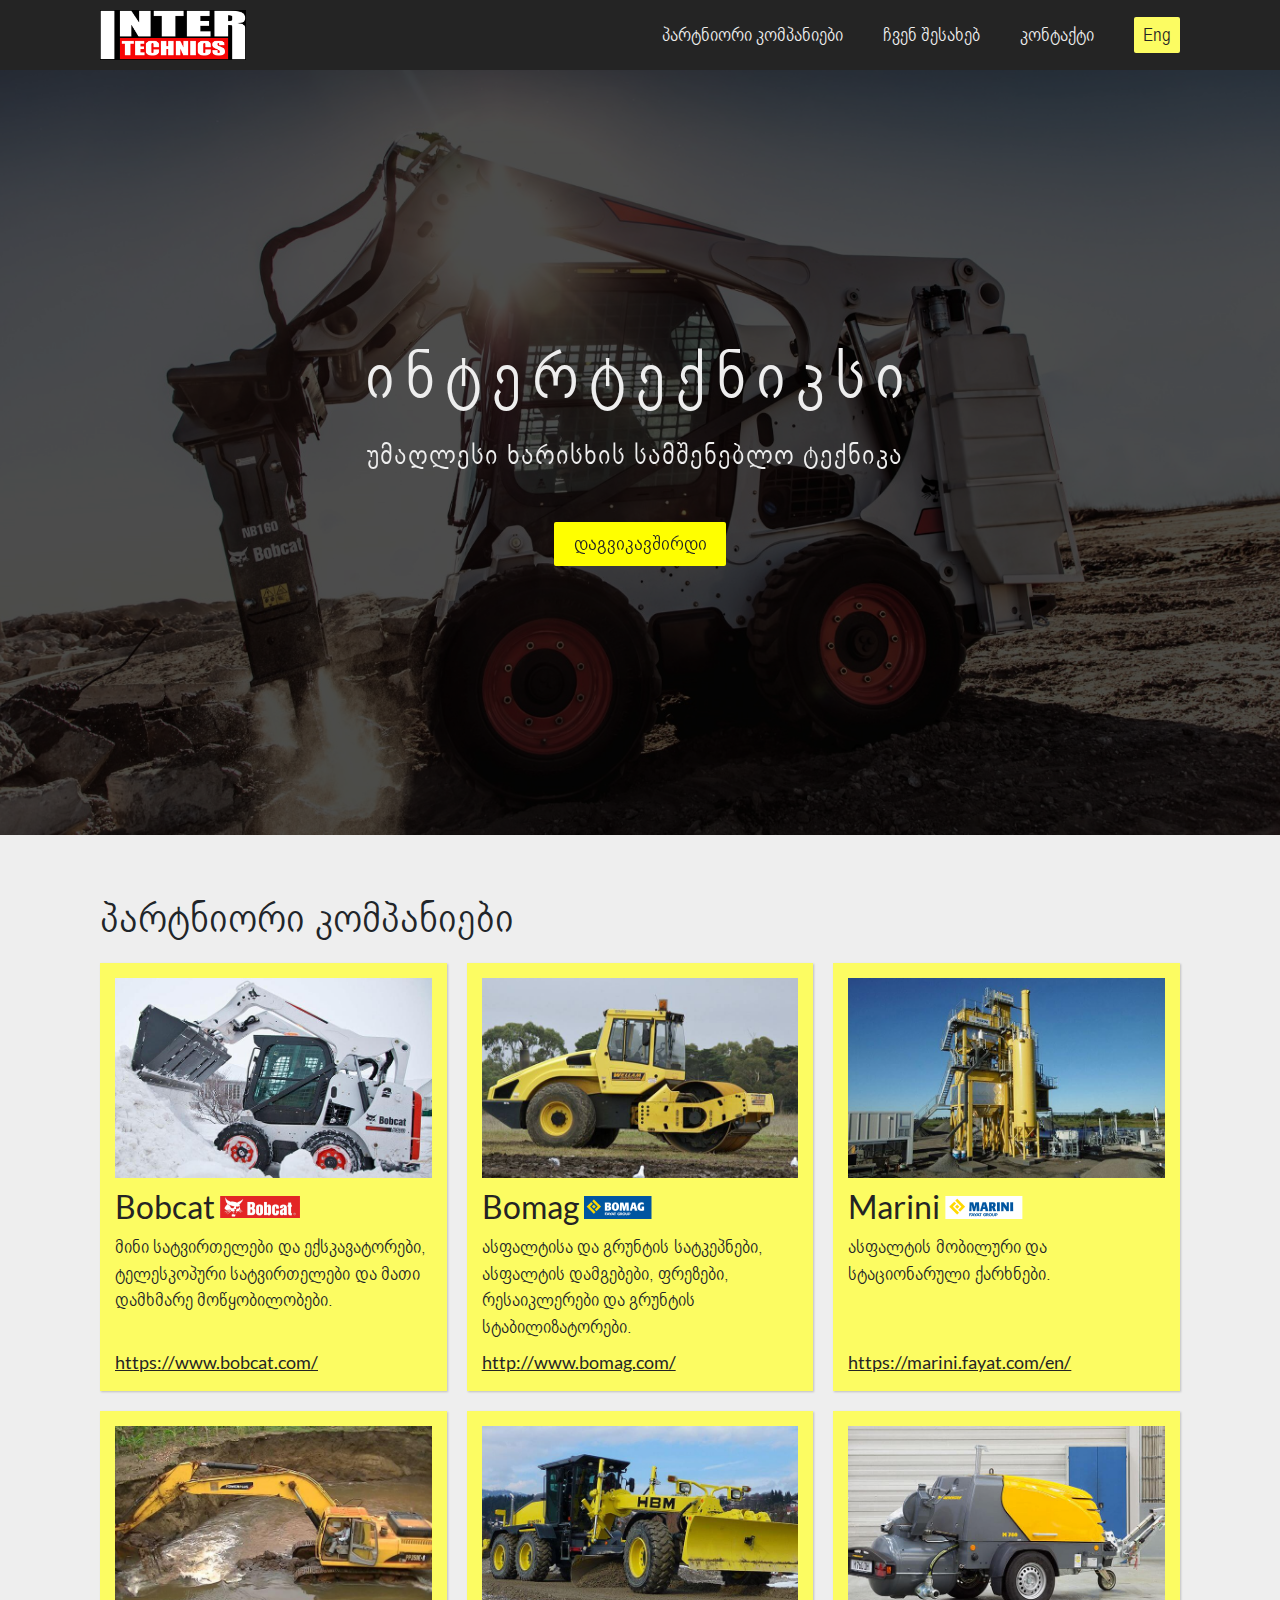
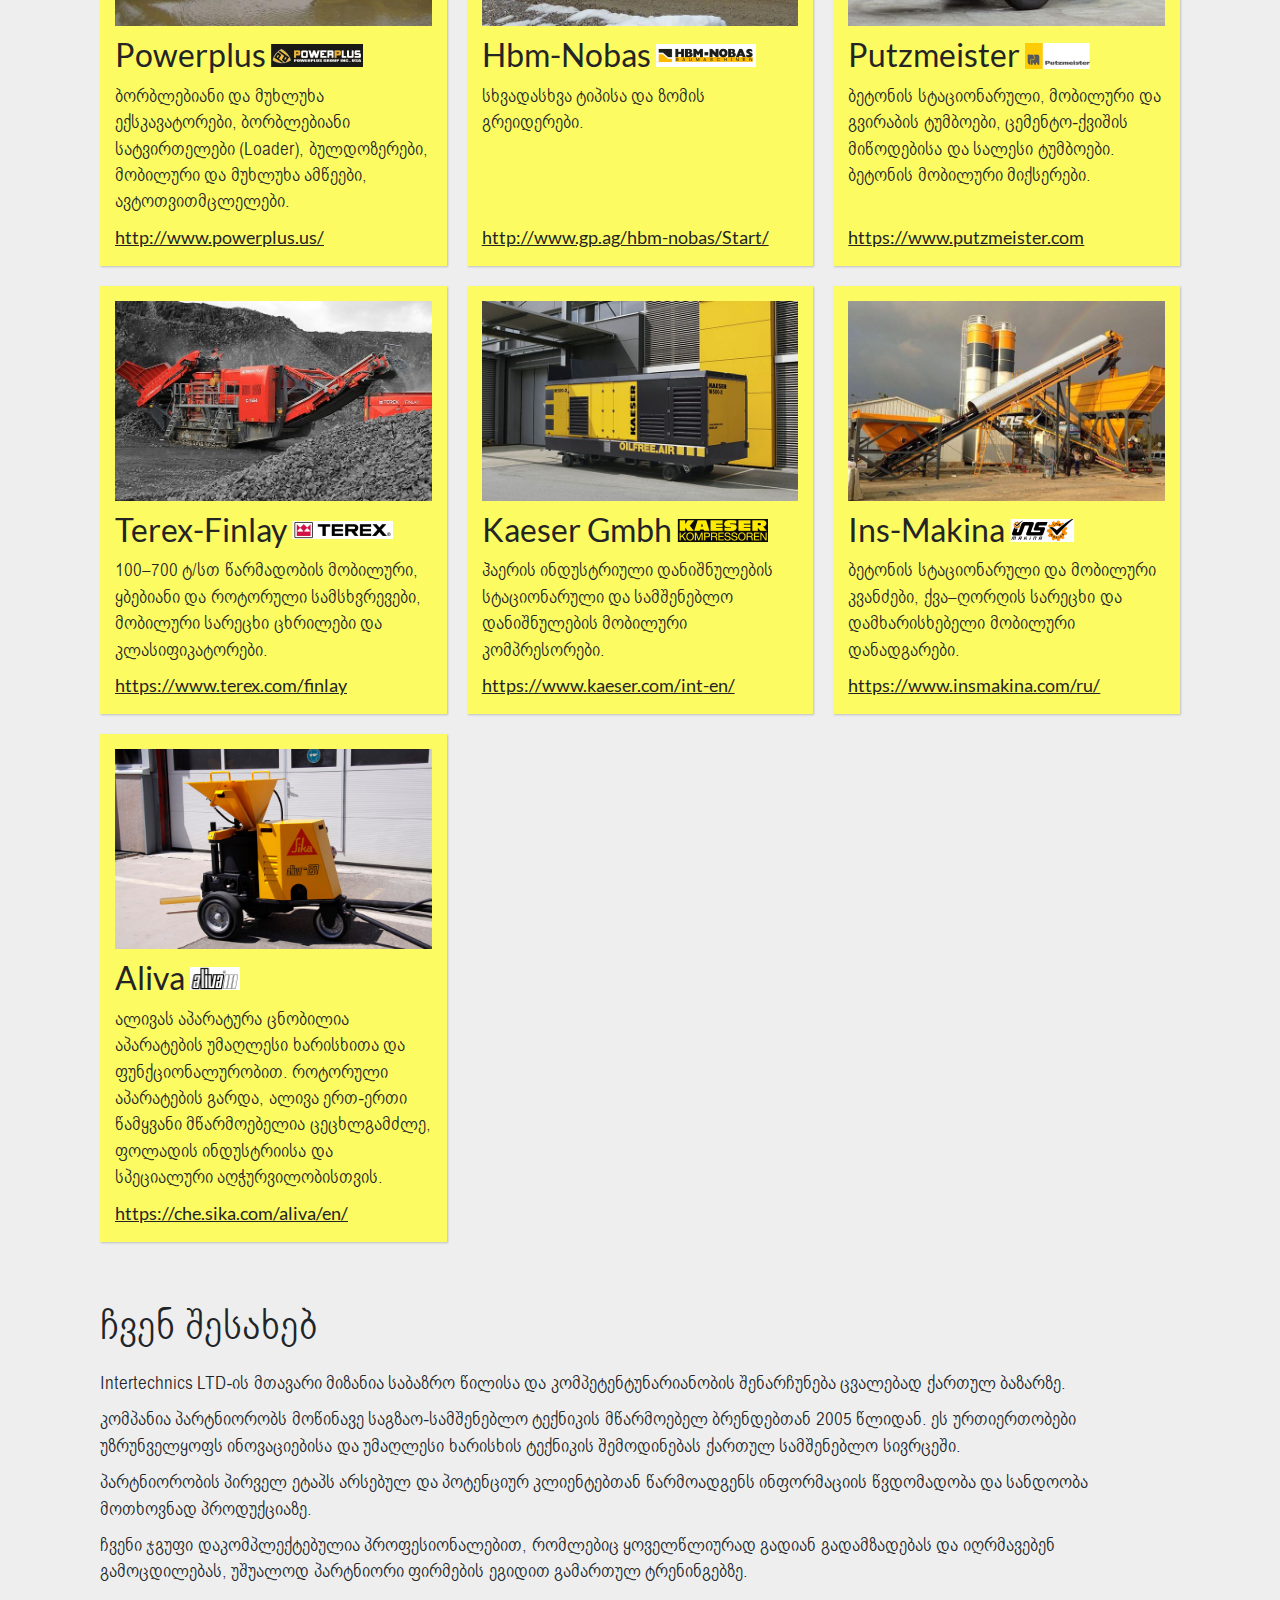
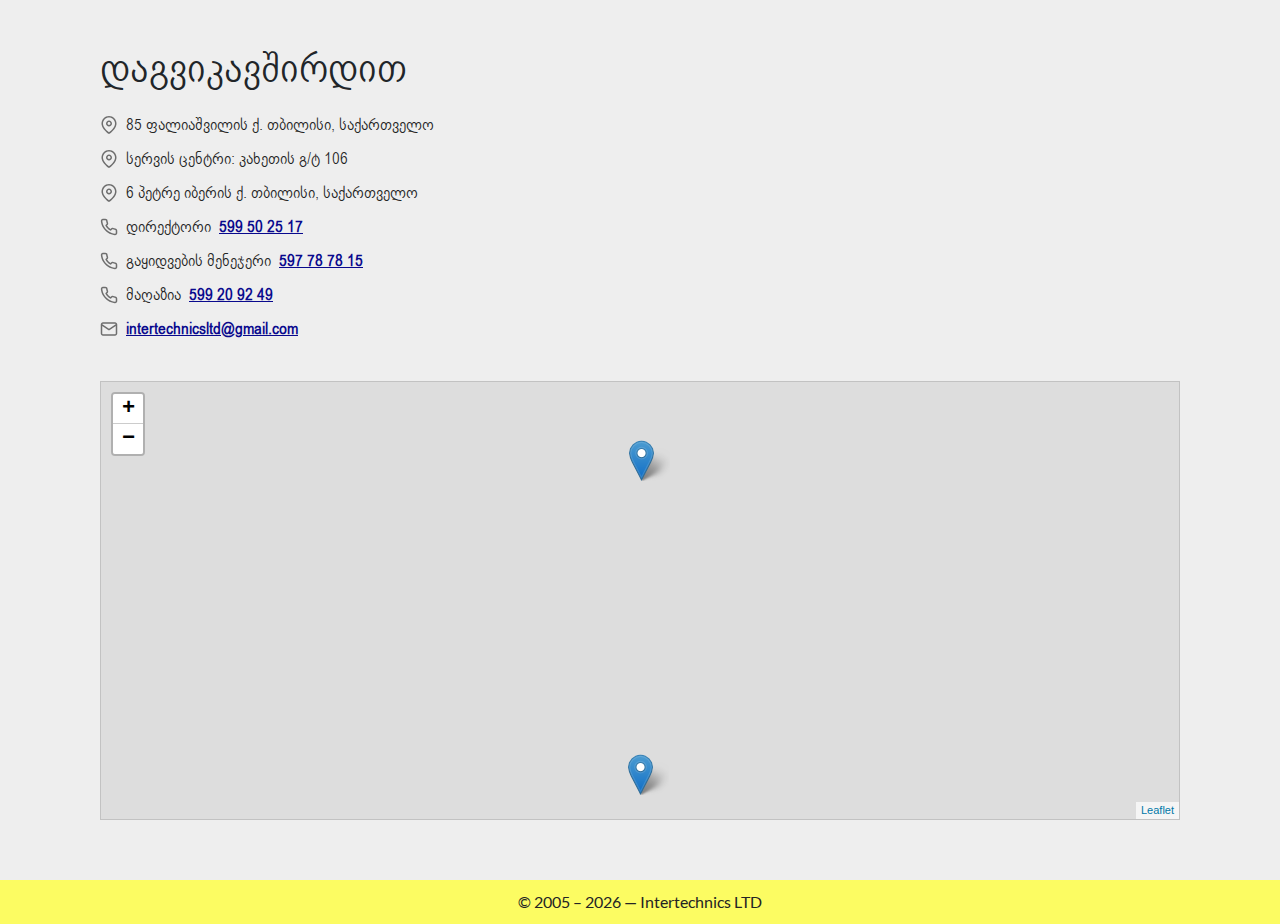
==== index.html @ ac61f16d "Added google analytics; Updated contact information." ====
<!DOCTYPE html>
<html lang="ka">

<head>
    <meta charset="UTF-8">
    <meta name="viewport" content="width=device-width, initial-scale=1.0">
    <meta http-equiv="X-UA-Compatible" content="ie=edge">
    <meta name="description" content="უმაღლესი ხარისხის სამშენებლო ტექნიკა.">
    <title>ინტერტექნიკსი</title>

    <script defer src="assets/js/jquery.min.js"></script>

    <!-- Owl carousel JS -->
    <script defer src="assets/js/owl.carousel.min.js"></script>

    <!-- Map dependencies -->
    <script>
        L_PREFER_CANVAS = false;
        L_NO_TOUCH = false;
        L_DISABLE_3D = false;
    </script>
    <script asinc defer src="assets/js/leaflet.js"></script>
    <script asinc defer src="assets/js/bootstrap.min.js"></script>
    <link rel="stylesheet" href="assets/css/leaflet.css" />
    <link href="assets/css/bootstrap.min.css" rel="stylesheet" />
    <!-- End Map dependencies -->

    <!-- Owl carousel -->
    <link rel="stylesheet" href="assets/css/owl.carousel.min.css">

    <!-- Main CSS -->
    <link rel="stylesheet" href="assets/css/main.css">

    <!-- Main JS -->
    <script defer src="assets/js/script.js"></script>

    <!-- Global site tag (gtag.js) - Google Analytics -->
    <script async src="https://www.googletagmanager.com/gtag/js?id=UA-199228183-1">
    </script>
    <script>
        window.dataLayer = window.dataLayer || [];
        function gtag(){dataLayer.push(arguments);}
        gtag('js', new Date());

        gtag('config', 'UA-199228183-1');
    </script>
</head>

<body>
    <header class="header">
        <div class="header__container">
            <div class="header__logo-wrap">
                <figure class="header__logo">
                    <a href="/">
                        <img src="images/logo.png" alt="ინტერტექნიკსი">
                    </a>
                </figure>
                <h1 class="sr-only">ინტერტექნიკსი</h1>
            </div>

            <nav class="nav">
                <ul>
                    <li>
                        <h2 class="sr-only">მთავარი მენიუ</h2>
                    </li>
                    <li><a href="#partners">პარტნიორი კომპანიები</a></li>
                    <li><a href="#about-us">ჩვენ შესახებ</a></li>
                    <li><a href="#contact">კონტაქტი</a></li>
                </ul>
            </nav>

            <div class="language">
                <a href="/en">Eng</a>
            </div>
        </div><!-- .header__container -->
    </header><!-- header -->

    <section class="hero">
        <div class="owl-carousel carousel">
            <div class="item"><img src="images/1.jpg" alt="carousel image"></div>
            <div class="item"><img src="images/2.jpg" alt="carousel image"></div>
            <div class="item"><img src="images/3.jpg" alt="carousel image"></div>
            <div class="item"><img src="images/4.jpg" alt="carousel image"></div>
        </div>

        <div class="hero__overlay">
            <h2>ინტერტექნიკსი</h2>
            <p>უმაღლესი ხარისხის სამშენებლო ტექნიკა</p>

            <a href="#contact" class="hero__cta" role="button">დაგვიკავშირდი</a>
        </div>
    </section>

    <main class="main">
        <section class="section partners" id="partners">
            <h2 class="section__title">პარტნიორი კომპანიები</h2>

            <div class="grid">
                <div class="grid__item">
                    <figure>
                        <img src="images/bobcat.jpg" alt="Bobcat">
                    </figure>
                    <div>
                        <h3>
                            Bobcat
                            <img src="images/bobcat-logo.png" alt="Bobcat Logo" class="logo">
                        </h3>
                        <div>
                            <p>მინი სატვირთელები და ექსკავატორები, ტელესკოპური სატვირთელები და მათი დამხმარე
                                მოწყობილობები.</p>
                        </div>

                        <a href="https://www.bobcat.com/cis/en/index" rel="noopener" target='_blank'>
                            https://www.bobcat.com/
                        </a>
                    </div>
                </div><!-- .grid__item -->

                <div class="grid__item">
                    <figure>
                        <img src="images/bomag.jpg" alt="Bomag">
                    </figure>
                    <div>
                        <h3>
                            Bomag
                            <img src="images/bomag-logo.png" alt="Bomag Logo" class="logo">
                        </h3>
                        <div>
                            <p>ასფალტისა და გრუნტის სატკეპნები, ასფალტის დამგებები, ფრეზები, რესაიკლერები და გრუნტის
                                სტაბილიზატორები.</p>
                        </div>

                        <a href="http://www.bomag.com/world/en/homepage.htm" rel="noopener" target='_blank'>
                            http://www.bomag.com/
                        </a>
                    </div>
                </div><!-- .grid__item -->

                <div class="grid__item">
                    <figure>
                        <img src="images/marini.jpg" alt="Marini">
                    </figure>
                    <div>
                        <h3>
                            Marini
                            <img src="images/marini-logo.png" alt="Marini Logo" class="logo">
                        </h3>
                        <div>
                            <p>ასფალტის მობილური და სტაციონარული ქარხნები.</p>
                        </div>

                        <a href="https://marini.fayat.com/en/" rel="noopener" target='_blank'>
                            https://marini.fayat.com/en/
                        </a>
                    </div>
                </div><!-- .grid__item -->

                <div class="grid__item">
                    <figure>
                        <img src="images/powerplus.jpg" alt="Powerplus">
                    </figure>
                    <div>
                        <h3>
                            Powerplus
                            <img src="images/powerplus-logo.png" alt="Powerplus Logo" class="logo">
                        </h3>
                        <div>
                            <p>ბორბლებიანი და მუხლუხა ექსკავატორები, ბორბლებიანი სატვირთელები (Loader), ბულდოზერები,
                                მობილური და მუხლუხა ამწეები, ავტოთვითმცლელები.</p>
                        </div>

                        <a href="http://www.powerplus.us/" rel="noopener" target='_blank'>
                            http://www.powerplus.us/
                        </a>
                    </div>
                </div><!-- .grid__item -->

                <div class="grid__item">
                    <figure>
                        <img src="images/hbm.jpg" alt="HBM-Nobas">
                    </figure>
                    <div>
                        <h3>
                            Hbm-Nobas
                            <img src="images/hbm-nobas-logo.png" alt="HBM-Nobas Logo" class="logo">
                        </h3>
                        <div>
                            <p>სხვადასხვა ტიპისა და ზომის გრეიდერები.</p>
                        </div>

                        <a href="http://www.gp.ag/hbm-nobas/Start/" rel="noopener" target='_blank'>
                            http://www.gp.ag/hbm-nobas/Start/
                        </a>
                    </div>
                </div><!-- .grid__item -->

                <div class="grid__item">
                    <figure>
                        <img src="images/putzmeister.jpg" alt="Putzmeister">
                    </figure>
                    <div>
                        <h3>
                            Putzmeister
                            <img src="images/putzmeister-logo.png" alt="Putzmeister Logo" class="logo">
                        </h3>
                        <div>
                            <p>ბეტონის სტაციონარული, მობილური და გვირაბის ტუმბოები, ცემენტო-ქვიშის მიწოდებისა და სალესი
                                ტუმბოები. ბეტონის მობილური მიქსერები.</p>
                        </div>

                        <a href="https://www.putzmeister.com/enu/index.htm" rel="noopener" target='_blank'>
                            https://www.putzmeister.com
                        </a>
                    </div>
                </div><!-- .grid__item -->

                <div class="grid__item">
                    <figure>
                        <img src="images/terex-finlay.jpg" alt="Terex-Finlay">
                    </figure>
                    <div>
                        <h3>
                            Terex-Finlay
                            <img src="images/terex-logo.png" alt="Terex-Finlay Logo" class="logo">
                        </h3>
                        <div>
                            <p>100–700 ტ/სთ წარმადობის მობილური, ყბებიანი და როტორული სამსხვრევები, მობილური სარეცხი
                                ცხრილები და კლასიფიკატორები.</p>
                        </div>

                        <a href="https://www.terex.com/finlay" rel="noopener" target='_blank'>
                            https://www.terex.com/finlay
                        </a>
                    </div>
                </div><!-- .grid__item -->

                <div class="grid__item">
                    <figure>
                        <img src="images/kaeser.jpg" alt="kaeser">
                    </figure>
                    <div>
                        <h3>
                            Kaeser Gmbh
                            <img src="images/kaeser-logo.png" alt="Kaeser Logo" class="logo">
                        </h3>
                        <div>
                            <p>ჰაერის ინდუსტრიული დანიშნულების სტაციონარული და სამშენებლო დანიშნულების მობილური
                                კომპრესორები.</p>
                        </div>

                        <a href="https://www.kaeser.com/int-en/" rel="noopener" target='_blank'>
                            https://www.kaeser.com/int-en/
                        </a>
                    </div>
                </div><!-- .grid__item -->

                <div class="grid__item">
                    <figure>
                        <img src="images/ins-makina.jpg" alt="">
                    </figure>
                    <div>
                        <h3>
                            Ins-Makina
                            <img src="images/ins-makina-logo.png" alt="Ins-Makina Logo" class="logo">
                        </h3>
                        <div>
                            <p>ბეტონის სტაციონარული და მობილური კვანძები, ქვა–ღორღის სარეცხი და დამხარისხებელი მობილური
                                დანადგარები.</p>
                        </div>

                        <a href="https://www.insmakina.com/ru/" rel="noopener" target='_blank'>
                            https://www.insmakina.com/ru/
                        </a>
                    </div>
                </div><!-- .grid__item -->

                <div class="grid__item">
                    <figure>
                        <img src="images/aliva.jpg" alt="">
                    </figure>
                    <div>
                        <h3>
                            Aliva
                            <img src="images/aliva-logo.png" alt="Aliva Logo" class="logo">
                        </h3>
                        <div>
                            <p>ალივას აპარატურა ცნობილია აპარატების უმაღლესი ხარისხითა და ფუნქციონალურობით.
                                როტორული აპარატების გარდა, ალივა ერთ-ერთი წამყვანი მწარმოებელია
                                ცეცხლგამძლე, ფოლადის ინდუსტრიისა და სპეციალური აღჭურვილობისთვის.</p>
                        </div>

                        <a href="https://che.sika.com/aliva/en/index.html" rel="noopener" target='_blank'>
                            https://che.sika.com/aliva/en/
                        </a>
                    </div>
                </div><!-- .grid__item -->
            </div>
        </section>

        <section class="section section--about" id="about-us">
            <h2 class="section__title">ჩვენ შესახებ</h2>

            <p>Intertechnics LTD-ის მთავარი მიზანია საბაზრო წილისა და კომპეტენტუნარიანობის შენარჩუნება ცვალებად ქართულ
                ბაზარზე.</p>

            <p>კომპანია პარტნიორობს მოწინავე საგზაო-სამშენებლო ტექნიკის მწარმოებელ ბრენდებთან 2005 წლიდან. ეს
                ურთიერთობები უზრუნველყოფს ინოვაციებისა და უმაღლესი ხარისხის ტექნიკის შემოდინებას ქართულ სამშენებლო
                სივრცეში.</p>

            <p>პარტნიორობის პირველ ეტაპს არსებულ და პოტენციურ კლიენტებთან წარმოადგენს ინფორმაციის წვდომადობა და სანდოობა
                მოთხოვნად პროდუქციაზე.</p>

            <p>ჩვენი ჯგუფი დაკომპლექტებულია პროფესიონალებით, რომლებიც ყოველწლიურად გადიან გადამზადებას და იღრმავებენ
                გამოცდილებას, უშუალოდ პარტნიორი ფირმების ეგიდით გამართულ ტრენინგებზე.</p>
        </section>

        <section class="section section--contact" id="contact">
            <h2 class="section__title">დაგვიკავშირდით</h2>

            <ul class="address">
                <li>
                    <svg version="1.1" xmlns="http://www.w3.org/2000/svg" width="24" height="24" viewBox="0 0 24 24">
                        <title>map-pin</title>
                        <path
                            d="M22 10c0-2.761-1.12-5.263-2.929-7.071s-4.31-2.929-7.071-2.929-5.263 1.12-7.071 2.929-2.929 4.31-2.929 7.071c0 0.569 0.053 1.128 0.15 1.676 0.274 1.548 0.899 3.004 1.682 4.32 2.732 4.591 7.613 7.836 7.613 7.836 0.331 0.217 0.765 0.229 1.109 0 0 0 4.882-3.245 7.613-7.836 0.783-1.316 1.408-2.772 1.682-4.32 0.098-0.548 0.151-1.107 0.151-1.676zM20 10c0 0.444-0.041 0.887-0.119 1.328-0.221 1.25-0.737 2.478-1.432 3.646-1.952 3.28-5.166 5.851-6.449 6.799-1.284-0.948-4.497-3.519-6.449-6.799-0.695-1.168-1.211-2.396-1.432-3.646-0.078-0.441-0.119-0.884-0.119-1.328 0-2.209 0.894-4.208 2.343-5.657s3.448-2.343 5.657-2.343 4.208 0.894 5.657 2.343 2.343 3.448 2.343 5.657zM16 10c0-1.104-0.449-2.106-1.172-2.828s-1.724-1.172-2.828-1.172-2.106 0.449-2.828 1.172-1.172 1.724-1.172 2.828 0.449 2.106 1.172 2.828 1.724 1.172 2.828 1.172 2.106-0.449 2.828-1.172 1.172-1.724 1.172-2.828zM14 10c0 0.553-0.223 1.051-0.586 1.414s-0.861 0.586-1.414 0.586-1.051-0.223-1.414-0.586-0.586-0.861-0.586-1.414 0.223-1.051 0.586-1.414 0.861-0.586 1.414-0.586 1.051 0.223 1.414 0.586 0.586 0.861 0.586 1.414z">
                        </path>
                    </svg>

                    85 ფალიაშვილის ქ. თბილისი, საქართველო</li>
                <li>
                    <svg version="1.1" xmlns="http://www.w3.org/2000/svg" width="24" height="24" viewBox="0 0 24 24">
                        <title>map-pin</title>
                        <path
                            d="M22 10c0-2.761-1.12-5.263-2.929-7.071s-4.31-2.929-7.071-2.929-5.263 1.12-7.071 2.929-2.929 4.31-2.929 7.071c0 0.569 0.053 1.128 0.15 1.676 0.274 1.548 0.899 3.004 1.682 4.32 2.732 4.591 7.613 7.836 7.613 7.836 0.331 0.217 0.765 0.229 1.109 0 0 0 4.882-3.245 7.613-7.836 0.783-1.316 1.408-2.772 1.682-4.32 0.098-0.548 0.151-1.107 0.151-1.676zM20 10c0 0.444-0.041 0.887-0.119 1.328-0.221 1.25-0.737 2.478-1.432 3.646-1.952 3.28-5.166 5.851-6.449 6.799-1.284-0.948-4.497-3.519-6.449-6.799-0.695-1.168-1.211-2.396-1.432-3.646-0.078-0.441-0.119-0.884-0.119-1.328 0-2.209 0.894-4.208 2.343-5.657s3.448-2.343 5.657-2.343 4.208 0.894 5.657 2.343 2.343 3.448 2.343 5.657zM16 10c0-1.104-0.449-2.106-1.172-2.828s-1.724-1.172-2.828-1.172-2.106 0.449-2.828 1.172-1.172 1.724-1.172 2.828 0.449 2.106 1.172 2.828 1.724 1.172 2.828 1.172 2.106-0.449 2.828-1.172 1.172-1.724 1.172-2.828zM14 10c0 0.553-0.223 1.051-0.586 1.414s-0.861 0.586-1.414 0.586-1.051-0.223-1.414-0.586-0.586-0.861-0.586-1.414 0.223-1.051 0.586-1.414 0.861-0.586 1.414-0.586 1.051 0.223 1.414 0.586 0.586 0.861 0.586 1.414z">
                        </path>
                    </svg>

                    სერვის ცენტრი: კახეთის გ/ტ 106</li>
                <li>
                    <svg version="1.1" xmlns="http://www.w3.org/2000/svg" width="24" height="24" viewBox="0 0 24 24">
                        <title>map-pin</title>
                        <path
                            d="M22 10c0-2.761-1.12-5.263-2.929-7.071s-4.31-2.929-7.071-2.929-5.263 1.12-7.071 2.929-2.929 4.31-2.929 7.071c0 0.569 0.053 1.128 0.15 1.676 0.274 1.548 0.899 3.004 1.682 4.32 2.732 4.591 7.613 7.836 7.613 7.836 0.331 0.217 0.765 0.229 1.109 0 0 0 4.882-3.245 7.613-7.836 0.783-1.316 1.408-2.772 1.682-4.32 0.098-0.548 0.151-1.107 0.151-1.676zM20 10c0 0.444-0.041 0.887-0.119 1.328-0.221 1.25-0.737 2.478-1.432 3.646-1.952 3.28-5.166 5.851-6.449 6.799-1.284-0.948-4.497-3.519-6.449-6.799-0.695-1.168-1.211-2.396-1.432-3.646-0.078-0.441-0.119-0.884-0.119-1.328 0-2.209 0.894-4.208 2.343-5.657s3.448-2.343 5.657-2.343 4.208 0.894 5.657 2.343 2.343 3.448 2.343 5.657zM16 10c0-1.104-0.449-2.106-1.172-2.828s-1.724-1.172-2.828-1.172-2.106 0.449-2.828 1.172-1.172 1.724-1.172 2.828 0.449 2.106 1.172 2.828 1.724 1.172 2.828 1.172 2.106-0.449 2.828-1.172 1.172-1.724 1.172-2.828zM14 10c0 0.553-0.223 1.051-0.586 1.414s-0.861 0.586-1.414 0.586-1.051-0.223-1.414-0.586-0.586-0.861-0.586-1.414 0.223-1.051 0.586-1.414 0.861-0.586 1.414-0.586 1.051 0.223 1.414 0.586 0.586 0.861 0.586 1.414z">
                        </path>
                    </svg>

                    6 პეტრე იბერის ქ. თბილისი, საქართველო</li>
                <li>
                    <svg version="1.1" xmlns="http://www.w3.org/2000/svg" width="24" height="24" viewBox="0 0 24 24">
                        <title>phone</title>
                        <path
                            d="M23 16.92c0.016-0.714-0.236-1.404-0.673-1.943-0.46-0.566-1.129-0.967-1.925-1.080-0.8-0.098-1.695-0.314-2.586-0.646-0.433-0.159-0.893-0.218-1.344-0.174-0.663 0.064-1.307 0.349-1.819 0.855l-0.72 0.72c-1.77-1.117-3.36-2.667-4.583-4.589l0.726-0.726c0.322-0.33 0.563-0.726 0.707-1.156 0.212-0.632 0.214-1.336-0.039-2.011-0.289-0.753-0.518-1.644-0.644-2.595-0.104-0.715-0.455-1.347-0.963-1.805-0.539-0.485-1.256-0.778-2.027-0.77h-2.996c-0.088 0-0.182 0.004-0.273 0.012-0.824 0.075-1.542 0.478-2.033 1.066s-0.758 1.367-0.683 2.199c0.3 3.076 1.365 6.243 3.216 9.102 1.502 2.413 3.648 4.623 6.298 6.306 2.568 1.697 5.684 2.862 9.086 3.231 0.092 0.009 0.191 0.013 0.288 0.013 0.828-0.003 1.578-0.343 2.118-0.887s0.873-1.297 0.87-2.121zM21 16.92v3c0.001 0.28-0.109 0.53-0.29 0.712s-0.429 0.295-0.706 0.296l-0.088-0.004c-3.060-0.333-5.873-1.388-8.174-2.909-2.428-1.543-4.359-3.538-5.702-5.694-1.697-2.62-2.655-5.481-2.924-8.238-0.024-0.268 0.064-0.526 0.229-0.724s0.403-0.33 0.678-0.355l3.087-0.004c0.271-0.003 0.507 0.094 0.687 0.256 0.17 0.154 0.288 0.366 0.323 0.608 0.142 1.072 0.408 2.117 0.757 3.025 0.081 0.216 0.080 0.447 0.010 0.658-0.049 0.145-0.131 0.281-0.242 0.395l-1.262 1.261c-0.324 0.324-0.379 0.814-0.162 1.201 1.584 2.785 3.839 4.957 6.381 6.378 0.397 0.222 0.882 0.144 1.195-0.166l1.27-1.27c0.166-0.164 0.377-0.257 0.598-0.279 0.152-0.015 0.31 0.005 0.459 0.060 1.022 0.381 2.070 0.636 3.034 0.754 0.241 0.034 0.462 0.166 0.615 0.355 0.147 0.181 0.231 0.412 0.226 0.682z">
                        </path>
                    </svg>
                    <span>
                        დირექტორი
                    </span>
                    <a href="tel:+995599502517">599 50 25 17</a>
                </li>
                <li>
                    <svg version="1.1" xmlns="http://www.w3.org/2000/svg" width="24" height="24" viewBox="0 0 24 24">
                        <title>phone</title>
                        <path
                            d="M23 16.92c0.016-0.714-0.236-1.404-0.673-1.943-0.46-0.566-1.129-0.967-1.925-1.080-0.8-0.098-1.695-0.314-2.586-0.646-0.433-0.159-0.893-0.218-1.344-0.174-0.663 0.064-1.307 0.349-1.819 0.855l-0.72 0.72c-1.77-1.117-3.36-2.667-4.583-4.589l0.726-0.726c0.322-0.33 0.563-0.726 0.707-1.156 0.212-0.632 0.214-1.336-0.039-2.011-0.289-0.753-0.518-1.644-0.644-2.595-0.104-0.715-0.455-1.347-0.963-1.805-0.539-0.485-1.256-0.778-2.027-0.77h-2.996c-0.088 0-0.182 0.004-0.273 0.012-0.824 0.075-1.542 0.478-2.033 1.066s-0.758 1.367-0.683 2.199c0.3 3.076 1.365 6.243 3.216 9.102 1.502 2.413 3.648 4.623 6.298 6.306 2.568 1.697 5.684 2.862 9.086 3.231 0.092 0.009 0.191 0.013 0.288 0.013 0.828-0.003 1.578-0.343 2.118-0.887s0.873-1.297 0.87-2.121zM21 16.92v3c0.001 0.28-0.109 0.53-0.29 0.712s-0.429 0.295-0.706 0.296l-0.088-0.004c-3.060-0.333-5.873-1.388-8.174-2.909-2.428-1.543-4.359-3.538-5.702-5.694-1.697-2.62-2.655-5.481-2.924-8.238-0.024-0.268 0.064-0.526 0.229-0.724s0.403-0.33 0.678-0.355l3.087-0.004c0.271-0.003 0.507 0.094 0.687 0.256 0.17 0.154 0.288 0.366 0.323 0.608 0.142 1.072 0.408 2.117 0.757 3.025 0.081 0.216 0.080 0.447 0.010 0.658-0.049 0.145-0.131 0.281-0.242 0.395l-1.262 1.261c-0.324 0.324-0.379 0.814-0.162 1.201 1.584 2.785 3.839 4.957 6.381 6.378 0.397 0.222 0.882 0.144 1.195-0.166l1.27-1.27c0.166-0.164 0.377-0.257 0.598-0.279 0.152-0.015 0.31 0.005 0.459 0.060 1.022 0.381 2.070 0.636 3.034 0.754 0.241 0.034 0.462 0.166 0.615 0.355 0.147 0.181 0.231 0.412 0.226 0.682z">
                        </path>
                    </svg>
                    <span>
                        გაყიდვების მენეჯერი
                    </span>
                    <a href="tel:+995597787815">597 78 78 15</a>
                </li>
                <li>
                    <svg version="1.1" xmlns="http://www.w3.org/2000/svg" width="24" height="24" viewBox="0 0 24 24">
                        <title>phone</title>
                        <path
                            d="M23 16.92c0.016-0.714-0.236-1.404-0.673-1.943-0.46-0.566-1.129-0.967-1.925-1.080-0.8-0.098-1.695-0.314-2.586-0.646-0.433-0.159-0.893-0.218-1.344-0.174-0.663 0.064-1.307 0.349-1.819 0.855l-0.72 0.72c-1.77-1.117-3.36-2.667-4.583-4.589l0.726-0.726c0.322-0.33 0.563-0.726 0.707-1.156 0.212-0.632 0.214-1.336-0.039-2.011-0.289-0.753-0.518-1.644-0.644-2.595-0.104-0.715-0.455-1.347-0.963-1.805-0.539-0.485-1.256-0.778-2.027-0.77h-2.996c-0.088 0-0.182 0.004-0.273 0.012-0.824 0.075-1.542 0.478-2.033 1.066s-0.758 1.367-0.683 2.199c0.3 3.076 1.365 6.243 3.216 9.102 1.502 2.413 3.648 4.623 6.298 6.306 2.568 1.697 5.684 2.862 9.086 3.231 0.092 0.009 0.191 0.013 0.288 0.013 0.828-0.003 1.578-0.343 2.118-0.887s0.873-1.297 0.87-2.121zM21 16.92v3c0.001 0.28-0.109 0.53-0.29 0.712s-0.429 0.295-0.706 0.296l-0.088-0.004c-3.060-0.333-5.873-1.388-8.174-2.909-2.428-1.543-4.359-3.538-5.702-5.694-1.697-2.62-2.655-5.481-2.924-8.238-0.024-0.268 0.064-0.526 0.229-0.724s0.403-0.33 0.678-0.355l3.087-0.004c0.271-0.003 0.507 0.094 0.687 0.256 0.17 0.154 0.288 0.366 0.323 0.608 0.142 1.072 0.408 2.117 0.757 3.025 0.081 0.216 0.080 0.447 0.010 0.658-0.049 0.145-0.131 0.281-0.242 0.395l-1.262 1.261c-0.324 0.324-0.379 0.814-0.162 1.201 1.584 2.785 3.839 4.957 6.381 6.378 0.397 0.222 0.882 0.144 1.195-0.166l1.27-1.27c0.166-0.164 0.377-0.257 0.598-0.279 0.152-0.015 0.31 0.005 0.459 0.060 1.022 0.381 2.070 0.636 3.034 0.754 0.241 0.034 0.462 0.166 0.615 0.355 0.147 0.181 0.231 0.412 0.226 0.682z">
                        </path>
                    </svg>
                    <span>
                        მაღაზია
                    </span>
                    <a href="tel:+995599209249">599 20 92 49</a>
                </li>
                <li>
                    <svg version="1.1" xmlns="http://www.w3.org/2000/svg" width="24" height="24" viewBox="0 0 24 24">
                        <title>mail</title>
                        <path
                            d="M3 7.921l8.427 5.899c0.34 0.235 0.795 0.246 1.147 0l8.426-5.899v10.079c0 0.272-0.11 0.521-0.295 0.705s-0.433 0.295-0.705 0.295h-16c-0.272 0-0.521-0.11-0.705-0.295s-0.295-0.433-0.295-0.705zM1 6.012v11.988c0 0.828 0.34 1.579 0.88 2.12s1.292 0.88 2.12 0.88h16c0.828 0 1.579-0.34 2.12-0.88s0.88-1.292 0.88-2.12v-11.988c0-0.010 0-0.020 0-0.030-0.005-0.821-0.343-1.565-0.88-2.102-0.541-0.54-1.292-0.88-2.12-0.88h-16c-0.828 0-1.579 0.34-2.12 0.88-0.537 0.537-0.875 1.281-0.88 2.103 0 0.005 0 0.011 0 0.017zM20.894 5.554l-8.894 6.225-8.894-6.225c0.048-0.096 0.112-0.183 0.188-0.259 0.185-0.185 0.434-0.295 0.706-0.295h16c0.272 0 0.521 0.11 0.705 0.295 0.076 0.076 0.14 0.164 0.188 0.259z">
                        </path>
                    </svg>
                    <a href="mailto:intertechnicsltd@gmail.com">intertechnicsltd@gmail.com</a>
                </li>
            </ul>

            <div class="folium-map" id="map_3f3901e7b2c14558bf4bf95d9246f404"></div>
        </section>
    </main>

    <footer class="footer">
        <div class="footer__copy">&copy; 2005 &ndash; <span id="current-year"></span> &mdash; Intertechnics LTD</div>
    </footer>
</body>

</html>
---- assets/css/leaflet.css ----
/* required styles */

.leaflet-pane,
.leaflet-tile,
.leaflet-marker-icon,
.leaflet-marker-shadow,
.leaflet-tile-container,
.leaflet-pane > svg,
.leaflet-pane > canvas,
.leaflet-zoom-box,
.leaflet-image-layer,
.leaflet-layer {
	position: absolute;
	left: 0;
	top: 0;
	}
.leaflet-container {
	overflow: hidden;
	}
.leaflet-tile,
.leaflet-marker-icon,
.leaflet-marker-shadow {
	-webkit-user-select: none;
	   -moz-user-select: none;
	        user-select: none;
	  -webkit-user-drag: none;
	}
/* Prevents IE11 from highlighting tiles in blue */
.leaflet-tile::selection {
	background: transparent;
}
/* Safari renders non-retina tile on retina better with this, but Chrome is worse */
.leaflet-safari .leaflet-tile {
	image-rendering: -webkit-optimize-contrast;
	}
/* hack that prevents hw layers "stretching" when loading new tiles */
.leaflet-safari .leaflet-tile-container {
	width: 1600px;
	height: 1600px;
	-webkit-transform-origin: 0 0;
	}
.leaflet-marker-icon,
.leaflet-marker-shadow {
	display: block;
	}
/* .leaflet-container svg: reset svg max-width decleration shipped in Joomla! (joomla.org) 3.x */
/* .leaflet-container img: map is broken in FF if you have max-width: 100% on tiles */
.leaflet-container .leaflet-overlay-pane svg,
.leaflet-container .leaflet-marker-pane img,
.leaflet-container .leaflet-shadow-pane img,
.leaflet-container .leaflet-tile-pane img,
.leaflet-container img.leaflet-image-layer,
.leaflet-container .leaflet-tile {
	max-width: none !important;
	max-height: none !important;
	}

.leaflet-container.leaflet-touch-zoom {
	-ms-touch-action: pan-x pan-y;
	touch-action: pan-x pan-y;
	}
.leaflet-container.leaflet-touch-drag {
	-ms-touch-action: pinch-zoom;
	/* Fallback for FF which doesn't support pinch-zoom */
	touch-action: none;
	touch-action: pinch-zoom;
}
.leaflet-container.leaflet-touch-drag.leaflet-touch-zoom {
	-ms-touch-action: none;
	touch-action: none;
}
.leaflet-container {
	-webkit-tap-highlight-color: transparent;
}
.leaflet-container a {
	-webkit-tap-highlight-color: rgba(51, 181, 229, 0.4);
}
.leaflet-tile {
	filter: inherit;
	visibility: hidden;
	}
.leaflet-tile-loaded {
	visibility: inherit;
	}
.leaflet-zoom-box {
	width: 0;
	height: 0;
	-moz-box-sizing: border-box;
	     box-sizing: border-box;
	z-index: 800;
	}
/* workaround for https://bugzilla.mozilla.org/show_bug.cgi?id=888319 */
.leaflet-overlay-pane svg {
	-moz-user-select: none;
	}

.leaflet-pane         { z-index: 400; }

.leaflet-tile-pane    { z-index: 200; }
.leaflet-overlay-pane { z-index: 400; }
.leaflet-shadow-pane  { z-index: 500; }
.leaflet-marker-pane  { z-index: 600; }
.leaflet-tooltip-pane   { z-index: 650; }
.leaflet-popup-pane   { z-index: 700; }

.leaflet-map-pane canvas { z-index: 100; }
.leaflet-map-pane svg    { z-index: 200; }

.leaflet-vml-shape {
	width: 1px;
	height: 1px;
	}
.lvml {
	behavior: url(#default#VML);
	display: inline-block;
	position: absolute;
	}


/* control positioning */

.leaflet-control {
	position: relative;
	z-index: 800;
	pointer-events: visiblePainted; /* IE 9-10 doesn't have auto */
	pointer-events: auto;
	}
.leaflet-top,
.leaflet-bottom {
	position: absolute;
	z-index: 1000;
	pointer-events: none;
	}
.leaflet-top {
	top: 0;
	}
.leaflet-right {
	right: 0;
	}
.leaflet-bottom {
	bottom: 0;
	}
.leaflet-left {
	left: 0;
	}
.leaflet-control {
	float: left;
	clear: both;
	}
.leaflet-right .leaflet-control {
	float: right;
	}
.leaflet-top .leaflet-control {
	margin-top: 10px;
	}
.leaflet-bottom .leaflet-control {
	margin-bottom: 10px;
	}
.leaflet-left .leaflet-control {
	margin-left: 10px;
	}
.leaflet-right .leaflet-control {
	margin-right: 10px;
	}


/* zoom and fade animations */

.leaflet-fade-anim .leaflet-tile {
	will-change: opacity;
	}
.leaflet-fade-anim .leaflet-popup {
	opacity: 0;
	-webkit-transition: opacity 0.2s linear;
	   -moz-transition: opacity 0.2s linear;
	        transition: opacity 0.2s linear;
	}
.leaflet-fade-anim .leaflet-map-pane .leaflet-popup {
	opacity: 1;
	}
.leaflet-zoom-animated {
	-webkit-transform-origin: 0 0;
	    -ms-transform-origin: 0 0;
	        transform-origin: 0 0;
	}
.leaflet-zoom-anim .leaflet-zoom-animated {
	will-change: transform;
	}
.leaflet-zoom-anim .leaflet-zoom-animated {
	-webkit-transition: -webkit-transform 0.25s cubic-bezier(0,0,0.25,1);
	   -moz-transition:    -moz-transform 0.25s cubic-bezier(0,0,0.25,1);
	        transition:         transform 0.25s cubic-bezier(0,0,0.25,1);
	}
.leaflet-zoom-anim .leaflet-tile,
.leaflet-pan-anim .leaflet-tile {
	-webkit-transition: none;
	   -moz-transition: none;
	        transition: none;
	}

.leaflet-zoom-anim .leaflet-zoom-hide {
	visibility: hidden;
	}


/* cursors */

.leaflet-interactive {
	cursor: pointer;
	}
.leaflet-grab {
	cursor: -webkit-grab;
	cursor:    -moz-grab;
	cursor:         grab;
	}
.leaflet-crosshair,
.leaflet-crosshair .leaflet-interactive {
	cursor: crosshair;
	}
.leaflet-popup-pane,
.leaflet-control {
	cursor: auto;
	}
.leaflet-dragging .leaflet-grab,
.leaflet-dragging .leaflet-grab .leaflet-interactive,
.leaflet-dragging .leaflet-marker-draggable {
	cursor: move;
	cursor: -webkit-grabbing;
	cursor:    -moz-grabbing;
	cursor:         grabbing;
	}

/* marker & overlays interactivity */
.leaflet-marker-icon,
.leaflet-marker-shadow,
.leaflet-image-layer,
.leaflet-pane > svg path,
.leaflet-tile-container {
	pointer-events: none;
	}

.leaflet-marker-icon.leaflet-interactive,
.leaflet-image-layer.leaflet-interactive,
.leaflet-pane > svg path.leaflet-interactive,
svg.leaflet-image-layer.leaflet-interactive path {
	pointer-events: visiblePainted; /* IE 9-10 doesn't have auto */
	pointer-events: auto;
	}

/* visual tweaks */

.leaflet-container {
	background: #ddd;
	outline: 0;
	}
.leaflet-container a {
	color: #0078A8;
	}
.leaflet-container a.leaflet-active {
	outline: 2px solid orange;
	}
.leaflet-zoom-box {
	border: 2px dotted #38f;
	background: rgba(255,255,255,0.5);
	}


/* general typography */
.leaflet-container {
	font: 12px/1.5 "Helvetica Neue", Arial, Helvetica, sans-serif;
	}


/* general toolbar styles */

.leaflet-bar {
	box-shadow: 0 1px 5px rgba(0,0,0,0.65);
	border-radius: 4px;
	}
.leaflet-bar a,
.leaflet-bar a:hover {
	background-color: #fff;
	border-bottom: 1px solid #ccc;
	width: 26px;
	height: 26px;
	line-height: 26px;
	display: block;
	text-align: center;
	text-decoration: none;
	color: black;
	}
.leaflet-bar a,
.leaflet-control-layers-toggle {
	background-position: 50% 50%;
	background-repeat: no-repeat;
	display: block;
	}
.leaflet-bar a:hover {
	background-color: #f4f4f4;
	}
.leaflet-bar a:first-child {
	border-top-left-radius: 4px;
	border-top-right-radius: 4px;
	}
.leaflet-bar a:last-child {
	border-bottom-left-radius: 4px;
	border-bottom-right-radius: 4px;
	border-bottom: none;
	}
.leaflet-bar a.leaflet-disabled {
	cursor: default;
	background-color: #f4f4f4;
	color: #bbb;
	}

.leaflet-touch .leaflet-bar a {
	width: 30px;
	height: 30px;
	line-height: 30px;
	}
.leaflet-touch .leaflet-bar a:first-child {
	border-top-left-radius: 2px;
	border-top-right-radius: 2px;
	}
.leaflet-touch .leaflet-bar a:last-child {
	border-bottom-left-radius: 2px;
	border-bottom-right-radius: 2px;
	}

/* zoom control */

.leaflet-control-zoom-in,
.leaflet-control-zoom-out {
	font: bold 18px 'Lucida Console', Monaco, monospace;
	text-indent: 1px;
	}

.leaflet-touch .leaflet-control-zoom-in, .leaflet-touch .leaflet-control-zoom-out  {
	font-size: 22px;
	}


/* layers control */

.leaflet-control-layers {
	box-shadow: 0 1px 5px rgba(0,0,0,0.4);
	background: #fff;
	border-radius: 5px;
	}
.leaflet-control-layers-toggle {
	background-image: url(images/layers.png);
	width: 36px;
	height: 36px;
	}
.leaflet-retina .leaflet-control-layers-toggle {
	background-image: url(images/layers-2x.png);
	background-size: 26px 26px;
	}
.leaflet-touch .leaflet-control-layers-toggle {
	width: 44px;
	height: 44px;
	}
.leaflet-control-layers .leaflet-control-layers-list,
.leaflet-control-layers-expanded .leaflet-control-layers-toggle {
	display: none;
	}
.leaflet-control-layers-expanded .leaflet-control-layers-list {
	display: block;
	position: relative;
	}
.leaflet-control-layers-expanded {
	padding: 6px 10px 6px 6px;
	color: #333;
	background: #fff;
	}
.leaflet-control-layers-scrollbar {
	overflow-y: scroll;
	overflow-x: hidden;
	padding-right: 5px;
	}
.leaflet-control-layers-selector {
	margin-top: 2px;
	position: relative;
	top: 1px;
	}
.leaflet-control-layers label {
	display: block;
	}
.leaflet-control-layers-separator {
	height: 0;
	border-top: 1px solid #ddd;
	margin: 5px -10px 5px -6px;
	}

/* Default icon URLs */
.leaflet-default-icon-path {
	background-image: url(images/marker-icon.png);
	}


/* attribution and scale controls */

.leaflet-container .leaflet-control-attribution {
	background: #fff;
	background: rgba(255, 255, 255, 0.7);
	margin: 0;
	}
.leaflet-control-attribution,
.leaflet-control-scale-line {
	padding: 0 5px;
	color: #333;
	}
.leaflet-control-attribution a {
	text-decoration: none;
	}
.leaflet-control-attribution a:hover {
	text-decoration: underline;
	}
.leaflet-container .leaflet-control-attribution,
.leaflet-container .leaflet-control-scale {
	font-size: 11px;
	}
.leaflet-left .leaflet-control-scale {
	margin-left: 5px;
	}
.leaflet-bottom .leaflet-control-scale {
	margin-bottom: 5px;
	}
.leaflet-control-scale-line {
	border: 2px solid #777;
	border-top: none;
	line-height: 1.1;
	padding: 2px 5px 1px;
	font-size: 11px;
	white-space: nowrap;
	overflow: hidden;
	-moz-box-sizing: border-box;
	     box-sizing: border-box;

	background: #fff;
	background: rgba(255, 255, 255, 0.5);
	}
.leaflet-control-scale-line:not(:first-child) {
	border-top: 2px solid #777;
	border-bottom: none;
	margin-top: -2px;
	}
.leaflet-control-scale-line:not(:first-child):not(:last-child) {
	border-bottom: 2px solid #777;
	}

.leaflet-touch .leaflet-control-attribution,
.leaflet-touch .leaflet-control-layers,
.leaflet-touch .leaflet-bar {
	box-shadow: none;
	}
.leaflet-touch .leaflet-control-layers,
.leaflet-touch .leaflet-bar {
	border: 2px solid rgba(0,0,0,0.2);
	background-clip: padding-box;
	}


/* popup */

.leaflet-popup {
	position: absolute;
	text-align: center;
	margin-bottom: 20px;
	}
.leaflet-popup-content-wrapper {
	padding: 1px;
	text-align: left;
	border-radius: 12px;
	}
.leaflet-popup-content {
	margin: 13px 19px;
	line-height: 1.4;
	}
.leaflet-popup-content p {
	margin: 18px 0;
	}
.leaflet-popup-tip-container {
	width: 40px;
	height: 20px;
	position: absolute;
	left: 50%;
	margin-left: -20px;
	overflow: hidden;
	pointer-events: none;
	}
.leaflet-popup-tip {
	width: 17px;
	height: 17px;
	padding: 1px;

	margin: -10px auto 0;

	-webkit-transform: rotate(45deg);
	   -moz-transform: rotate(45deg);
	    -ms-transform: rotate(45deg);
	        transform: rotate(45deg);
	}
.leaflet-popup-content-wrapper,
.leaflet-popup-tip {
	background: white;
	color: #333;
	box-shadow: 0 3px 14px rgba(0,0,0,0.4);
	}
.leaflet-container a.leaflet-popup-close-button {
	position: absolute;
	top: 0;
	right: 0;
	padding: 4px 4px 0 0;
	border: none;
	text-align: center;
	width: 18px;
	height: 14px;
	font: 16px/14px Tahoma, Verdana, sans-serif;
	color: #c3c3c3;
	text-decoration: none;
	font-weight: bold;
	background: transparent;
	}
.leaflet-container a.leaflet-popup-close-button:hover {
	color: #999;
	}
.leaflet-popup-scrolled {
	overflow: auto;
	border-bottom: 1px solid #ddd;
	border-top: 1px solid #ddd;
	}

.leaflet-oldie .leaflet-popup-content-wrapper {
	zoom: 1;
	}
.leaflet-oldie .leaflet-popup-tip {
	width: 24px;
	margin: 0 auto;

	-ms-filter: "progid:DXImageTransform.Microsoft.Matrix(M11=0.70710678, M12=0.70710678, M21=-0.70710678, M22=0.70710678)";
	filter: progid:DXImageTransform.Microsoft.Matrix(M11=0.70710678, M12=0.70710678, M21=-0.70710678, M22=0.70710678);
	}
.leaflet-oldie .leaflet-popup-tip-container {
	margin-top: -1px;
	}

.leaflet-oldie .leaflet-control-zoom,
.leaflet-oldie .leaflet-control-layers,
.leaflet-oldie .leaflet-popup-content-wrapper,
.leaflet-oldie .leaflet-popup-tip {
	border: 1px solid #999;
	}


/* div icon */

.leaflet-div-icon {
	background: #fff;
	border: 1px solid #666;
	}


/* Tooltip */
/* Base styles for the element that has a tooltip */
.leaflet-tooltip {
	position: absolute;
	padding: 6px;
	background-color: #fff;
	border: 1px solid #fff;
	border-radius: 3px;
	color: #222;
	white-space: nowrap;
	-webkit-user-select: none;
	-moz-user-select: none;
	-ms-user-select: none;
	user-select: none;
	pointer-events: none;
	box-shadow: 0 1px 3px rgba(0,0,0,0.4);
	}
.leaflet-tooltip.leaflet-clickable {
	cursor: pointer;
	pointer-events: auto;
	}
.leaflet-tooltip-top:before,
.leaflet-tooltip-bottom:before,
.leaflet-tooltip-left:before,
.leaflet-tooltip-right:before {
	position: absolute;
	pointer-events: none;
	border: 6px solid transparent;
	background: transparent;
	content: "";
	}

/* Directions */

.leaflet-tooltip-bottom {
	margin-top: 6px;
}
.leaflet-tooltip-top {
	margin-top: -6px;
}
.leaflet-tooltip-bottom:before,
.leaflet-tooltip-top:before {
	left: 50%;
	margin-left: -6px;
	}
.leaflet-tooltip-top:before {
	bottom: 0;
	margin-bottom: -12px;
	border-top-color: #fff;
	}
.leaflet-tooltip-bottom:before {
	top: 0;
	margin-top: -12px;
	margin-left: -6px;
	border-bottom-color: #fff;
	}
.leaflet-tooltip-left {
	margin-left: -6px;
}
.leaflet-tooltip-right {
	margin-left: 6px;
}
.leaflet-tooltip-left:before,
.leaflet-tooltip-right:before {
	top: 50%;
	margin-top: -6px;
	}
.leaflet-tooltip-left:before {
	right: 0;
	margin-right: -12px;
	border-left-color: #fff;
	}
.leaflet-tooltip-right:before {
	left: 0;
	margin-left: -12px;
	border-right-color: #fff;
	}
---- assets/css/main.css ----
@font-face {
  font-family: "BPG Algeti";
  src: url("../fonts/BPGAlgeti.woff2") format("woff2"), url("../fonts/BPGAlgeti.woff") format("woff");
  font-weight: normal;
  font-style: normal;
}
@font-face {
  font-family: "Lato";
  src: url("../fonts/Lato-Bold.woff2") format("woff2"), url("../fonts/Lato-Bold.woff") format("woff");
  font-weight: bold;
  font-style: normal;
}
@font-face {
  font-family: "Lato";
  src: url("../fonts/Lato-Regular.woff2") format("woff2"), url("../fonts/Lato-Regular.woff") format("woff");
  font-weight: normal;
  font-style: normal;
}
*,
*::before,
*::after {
  margin: 0;
  padding: 0;
  box-sizing: inherit;
}

html {
  font-size: 100%;
  scroll-behavior: smooth;
}

body {
  box-sizing: border-box;
  background-color: #eee;
  font-family: sans-serif;
  line-height: 1.5;
}

img {
  max-width: 100%;
}

.eng {
  font-family: "Lato" !important;
}

.sr-only {
  position: absolute;
  z-index: -1000000;
  left: -999999999999px;
}

.header {
  width: 100%;
  background-color: #242424;
}
.header__container {
  width: 1080px;
  margin: 0 auto;
  padding: 10px 0;
  display: flex;
  flex-direction: row;
  justify-content: space-between;
  align-items: center;
}
@media only screen and (max-width: 1100px) {
  .header__container {
    width: 90vw;
  }
}
.header__logo {
  margin: 0;
}
.header__logo a {
  display: block;
}
.header__logo img {
  height: 50px;
  width: auto;
  display: block;
}
@media only screen and (max-width: 520px) {
  .header__logo img {
    height: 40px;
  }
}

.nav {
  margin-left: auto;
}
@media only screen and (max-width: 860px) {
  .nav {
    display: none;
  }
}
.nav ul {
  display: flex;
  flex-direction: row;
  list-style-type: none;
  margin-bottom: 0;
}
.nav li:not(:last-child) {
  margin-right: 40px;
}
.nav a:link, .nav a:visited {
  font-family: "BPG Algeti";
  font-size: 1.1rem;
  color: #eee;
  text-decoration: none;
  display: block;
  transition: all 0.1s linear;
}
.nav a:hover, .nav a:active {
  color: #fffeaf;
}

.language {
  margin-left: 40px;
}
.language a:link, .language a:visited {
  font-family: "BPG Algeti";
  font-size: 1.1rem;
  text-decoration: none;
  background-color: #fcfc62;
  color: #242424;
  padding: 0.3em 0.5em;
  border-radius: 2px;
  display: block;
  transition: all 0.1s linear;
}
.language a:hover, .language a:active {
  background-color: #fffeaf;
}

.hero {
  width: 100%;
  height: 85vh;
  overflow: hidden;
  margin-bottom: 60px;
  position: relative;
}
.hero__overlay {
  position: absolute;
  top: 0;
  left: 0;
  width: 100%;
  height: 100%;
  background-color: rgba(0, 0, 0, 0.7);
  background-blend-mode: multiply;
  z-index: 100000;
  display: flex;
  flex-direction: column;
  justify-content: center;
  align-items: center;
}
.hero__overlay h2 {
  color: #eee;
  font-size: 4rem;
  letter-spacing: 10px;
  font-family: "BPG Algeti";
  margin-bottom: 20px;
}
.hero__overlay h2.eng {
  letter-spacing: 4px;
  text-transform: uppercase;
}
@media only screen and (max-width: 720px) {
  .hero__overlay h2 {
    font-size: 3rem;
  }
}
@media only screen and (max-width: 520px) {
  .hero__overlay h2 {
    font-size: 2rem;
  }
}
@media only screen and (max-width: 400px) {
  .hero__overlay h2 {
    font-size: 1.6rem;
    letter-spacing: 2px;
  }
}
.hero__overlay p {
  font-size: 1.7rem;
  font-weight: normal;
  font-family: "BPG Algeti";
  color: #eee;
  letter-spacing: 1px;
  margin-left: -10px;
}
.hero__overlay p.eng {
  font-size: 1.8rem;
  letter-spacing: 5px;
}
@media only screen and (max-width: 720px) {
  .hero__overlay p.eng {
    font-size: 1.4rem;
  }
}
@media only screen and (max-width: 520px) {
  .hero__overlay p.eng {
    font-size: 1.05rem;
    margin-left: -9px;
  }
}
@media only screen and (max-width: 400px) {
  .hero__overlay p.eng {
    margin: 0;
    letter-spacing: 0;
    font-size: 1.1rem;
  }
}
@media only screen and (max-width: 720px) {
  .hero__overlay p {
    font-size: 1.4rem;
  }
}
@media only screen and (max-width: 520px) {
  .hero__overlay p {
    font-size: 1.05rem;
    margin-left: -9px;
  }
}
@media only screen and (max-width: 400px) {
  .hero__overlay p {
    margin: 0;
    font-size: 0.85rem;
  }
}
.hero__cta:link, .hero__cta:visited {
  font-family: "BPG Algeti";
  font-size: 1.2rem;
  display: inline-block;
  padding: 0.4em 1em;
  background: yellow;
  color: #242424;
  text-decoration: none;
  margin-top: 30px;
  border-radius: 2px;
  transition: all 0.15s linear;
}
.hero__cta:hover, .hero__cta:active {
  text-decoration: none;
  background-color: #f5f55b;
}
.hero__cta.eng:link, .hero__cta.eng:visited {
  font-weight: 500;
}

.carousel {
  height: 100%;
}

.item {
  height: 100%;
  width: 100%;
  overflow: hidden;
}
.item img {
  width: 100%;
  height: 100%;
  object-fit: cover;
}

.owl-stage-outer {
  height: 100%;
}

.owl-stage {
  height: 100%;
}

.owl-item {
  height: 100%;
}

.section {
  width: 1080px;
  margin: 0 auto;
  margin-bottom: 60px;
}
@media only screen and (max-width: 1100px) {
  .section {
    width: 90vw;
  }
}
.section__title {
  font-size: 2.5rem;
  font-family: "BPG Algeti";
  margin-bottom: 20px;
}
@media only screen and (max-width: 720px) {
  .section__title {
    font-size: 2rem;
  }
}
@media only screen and (max-width: 400px) {
  .section__title {
    font-size: 1.5rem;
  }
}
.section p {
  font-size: 1.1rem;
  font-family: "BPG Algeti";
  margin-bottom: 10px;
}

.address {
  list-style-type: none;
  margin-bottom: 40px;
}
.address li {
  font-family: "BPG Algeti";
  font-size: 1rem;
  color: #242424;
  margin-bottom: 10px;
  display: flex;
  flex-direction: row;
  align-items: flex-start;
}
@media only screen and (max-width: 400px) {
  .address li {
    font-size: 1.1rem;
  }
}
.address li a {
  font-family: inherit;
  font-size: inherit;
  font-weight: bold;
  text-decoration: underline;
  color: #09098d;
}
.address li svg {
  display: inline-block;
  margin-right: 8px;
  fill: #6e6e6e;
  width: 18px;
}
.address li span {
  margin-right: 8px;
}

.folium-map {
  position: relative;
  width: 100%;
  height: 439px;
  left: 0%;
  top: 0%;
  border: 1px solid #c2c2c2;
}

.grid {
  width: 100%;
  display: grid;
  grid-template-columns: repeat(auto-fill, minmax(340px, 1fr));
  column-gap: 20px;
  row-gap: 20px;
}
@media only screen and (max-width: 400px) {
  .grid {
    grid-template-columns: 1fr;
  }
}
.grid__item {
  padding: 15px;
  background-color: #fcfc62;
  box-shadow: 1px 1px 2px rgba(0, 0, 0, 0.2);
  display: grid;
  grid-template-columns: 1fr;
  grid-template-rows: 200px 1fr;
}
.grid__item figure {
  height: 200px;
}
.grid__item figure img {
  height: 100%;
  width: 100%;
  object-fit: cover;
  object-position: center;
}
.grid__item > div {
  display: flex;
  flex-direction: column;
}
.grid__item h3 {
  color: #242424;
  font-family: "Lato", sans-serif;
  font-size: 2rem;
  margin-top: 10px;
  display: flex;
  align-items: center;
}
@media only screen and (max-width: 400px) {
  .grid__item h3 {
    font-size: 1.5rem;
  }
}
.grid__item h3 img {
  margin-left: 5px;
  max-height: 40px;
}
.grid__item p {
  font-family: "BPG Algeti";
}
.grid__item a:link, .grid__item a:visited {
  margin-top: auto;
  display: block;
  font-size: 1.1rem;
  font-family: "Lato", sans-serif;
  color: #242424;
  text-decoration: underline;
  transition: all 0.1s linear;
}
.grid__item a:hover, .grid__item a:active {
  color: #0344a7;
}

.footer {
  padding: 10px 0;
  background-color: #fcfc62;
}
.footer__copy {
  text-align: center;
  font-size: 1rem;
  color: #242424;
  font-family: "Lato", sans-serif;
}

/*# sourceMappingURL=main.css.map */
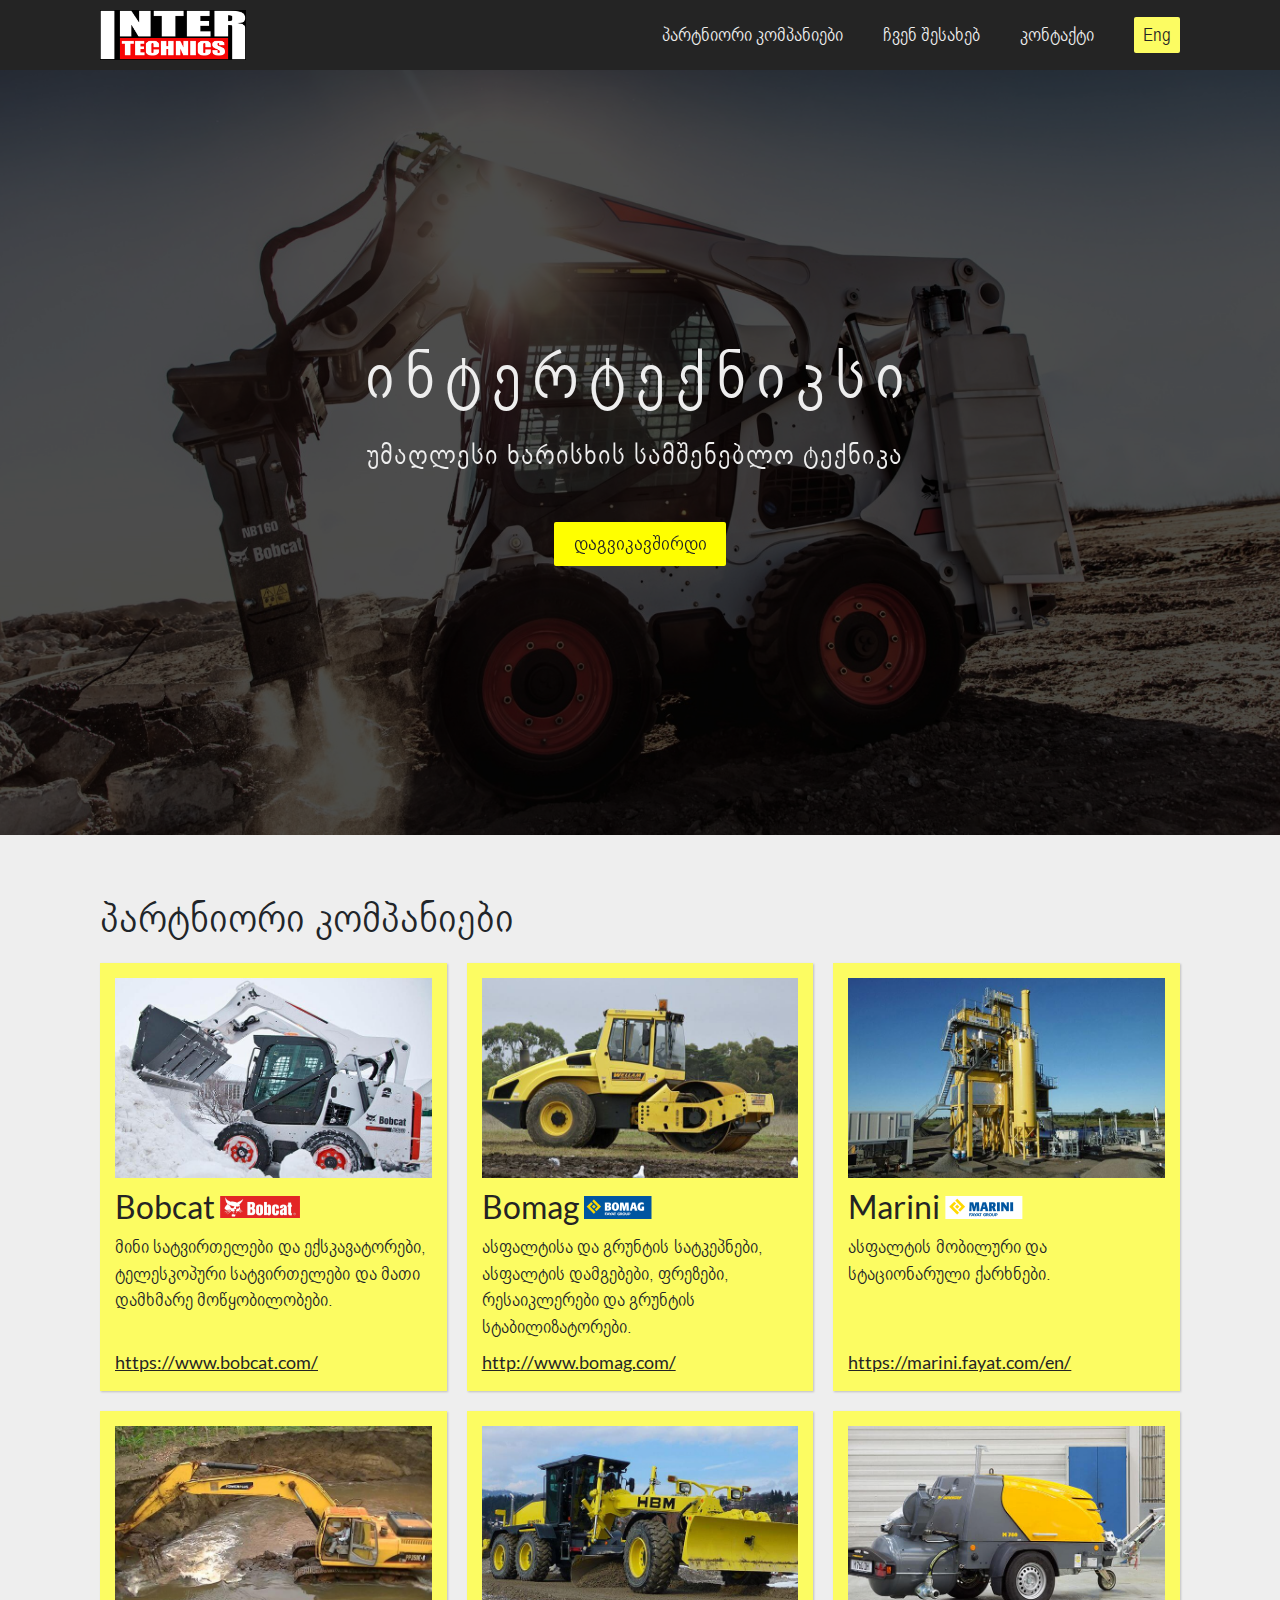
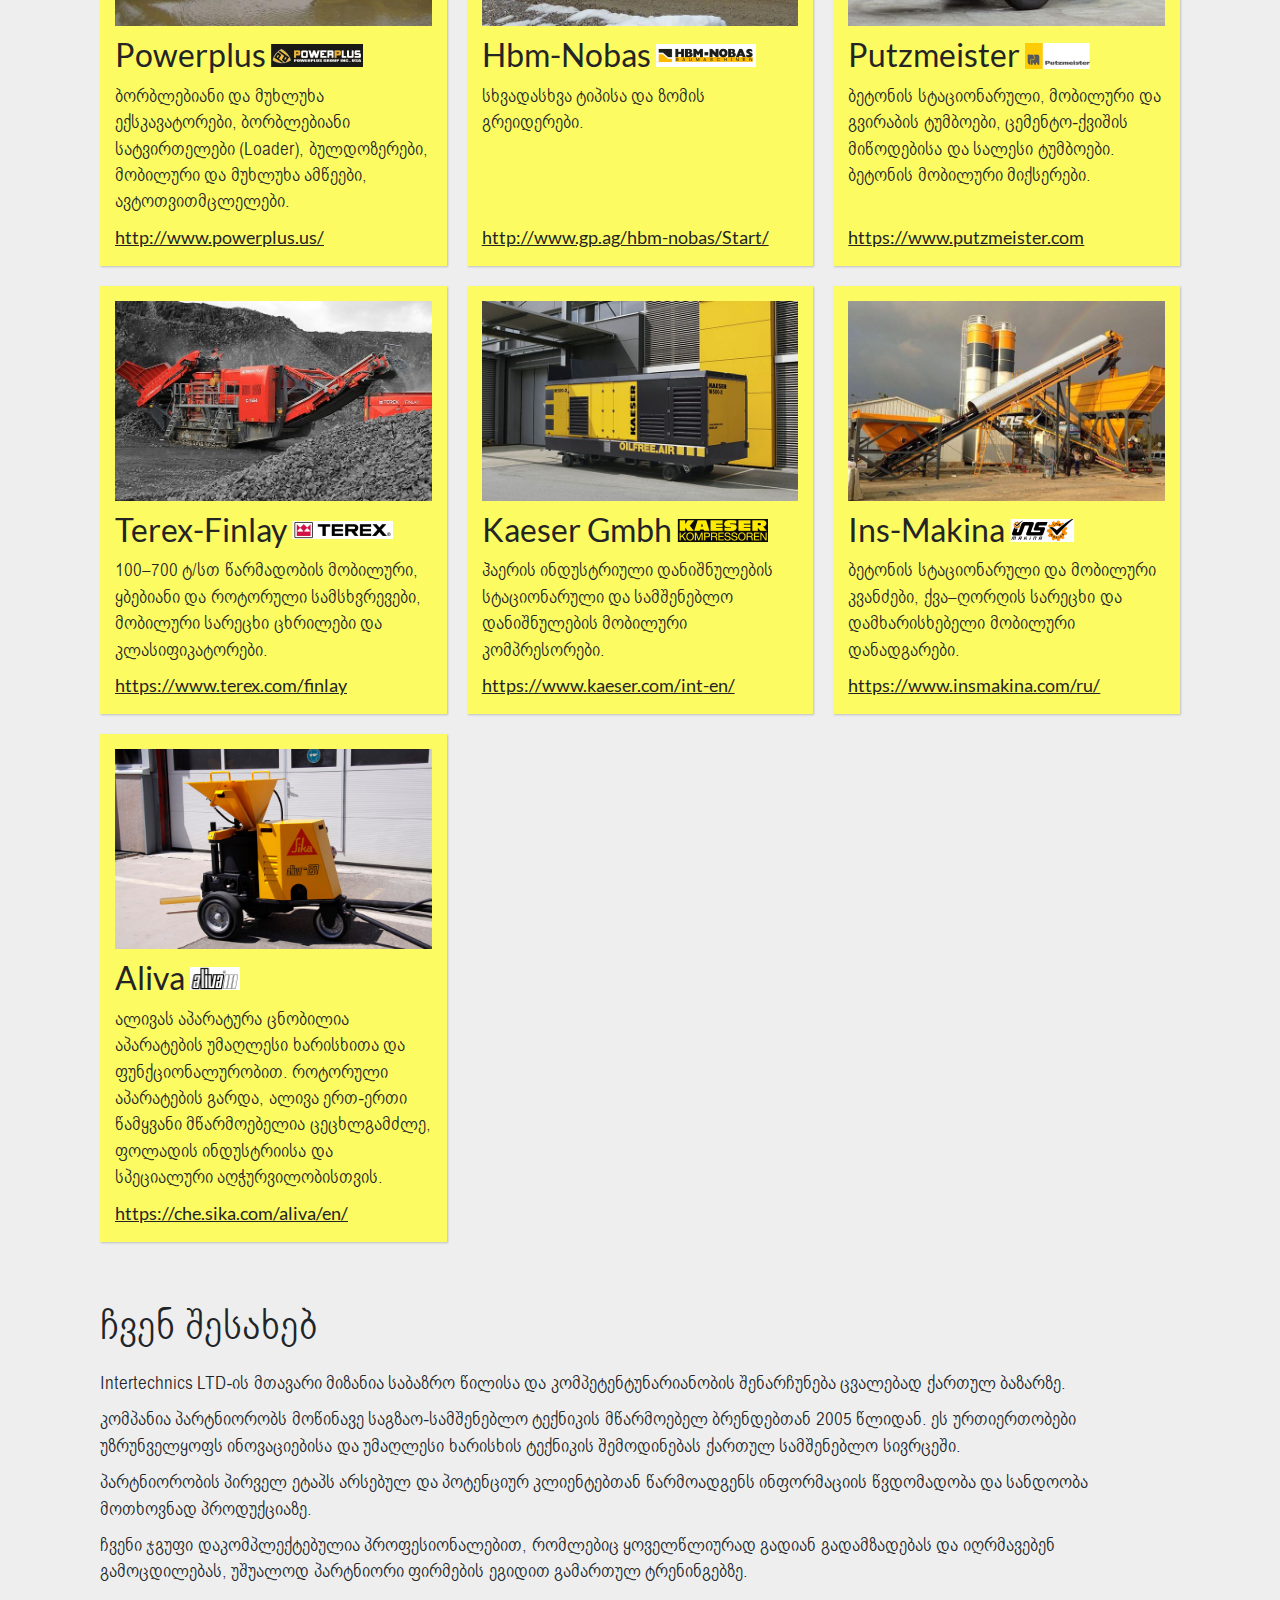
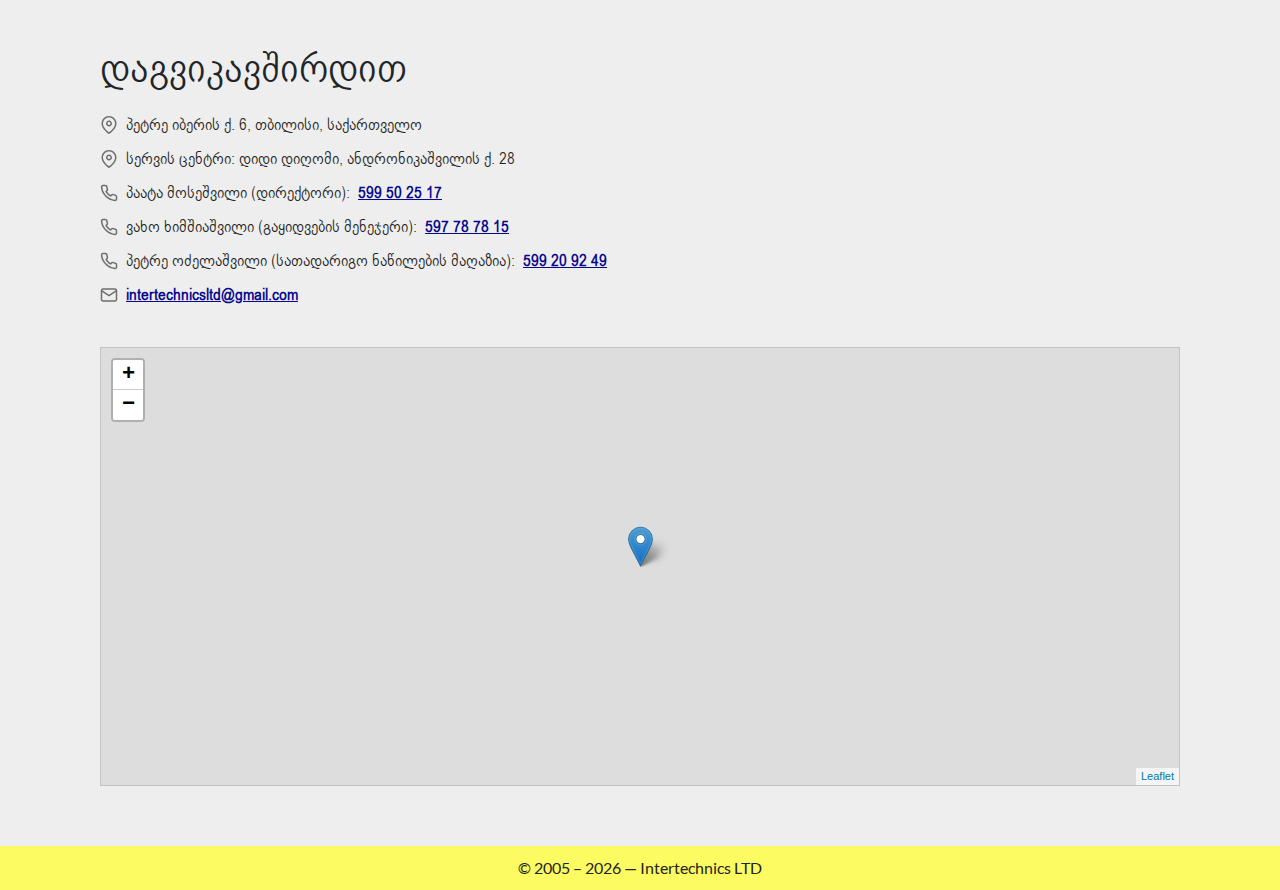
==== commit 0183bb1d: "Updated Contact Info." ====
--- a/index.html
+++ b/index.html
@@ -326,7 +326,7 @@
                         </path>
                     </svg>
 
-                    85 ფალიაშვილის ქ. თბილისი, საქართველო</li>
+                    პეტრე იბერის ქ. 6, თბილისი, საქართველო</li>
                 <li>
                     <svg version="1.1" xmlns="http://www.w3.org/2000/svg" width="24" height="24" viewBox="0 0 24 24">
                         <title>map-pin</title>
@@ -335,16 +335,7 @@
                         </path>
                     </svg>
 
-                    სერვის ცენტრი: კახეთის გ/ტ 106</li>
-                <li>
-                    <svg version="1.1" xmlns="http://www.w3.org/2000/svg" width="24" height="24" viewBox="0 0 24 24">
-                        <title>map-pin</title>
-                        <path
-                            d="M22 10c0-2.761-1.12-5.263-2.929-7.071s-4.31-2.929-7.071-2.929-5.263 1.12-7.071 2.929-2.929 4.31-2.929 7.071c0 0.569 0.053 1.128 0.15 1.676 0.274 1.548 0.899 3.004 1.682 4.32 2.732 4.591 7.613 7.836 7.613 7.836 0.331 0.217 0.765 0.229 1.109 0 0 0 4.882-3.245 7.613-7.836 0.783-1.316 1.408-2.772 1.682-4.32 0.098-0.548 0.151-1.107 0.151-1.676zM20 10c0 0.444-0.041 0.887-0.119 1.328-0.221 1.25-0.737 2.478-1.432 3.646-1.952 3.28-5.166 5.851-6.449 6.799-1.284-0.948-4.497-3.519-6.449-6.799-0.695-1.168-1.211-2.396-1.432-3.646-0.078-0.441-0.119-0.884-0.119-1.328 0-2.209 0.894-4.208 2.343-5.657s3.448-2.343 5.657-2.343 4.208 0.894 5.657 2.343 2.343 3.448 2.343 5.657zM16 10c0-1.104-0.449-2.106-1.172-2.828s-1.724-1.172-2.828-1.172-2.106 0.449-2.828 1.172-1.172 1.724-1.172 2.828 0.449 2.106 1.172 2.828 1.724 1.172 2.828 1.172 2.106-0.449 2.828-1.172 1.172-1.724 1.172-2.828zM14 10c0 0.553-0.223 1.051-0.586 1.414s-0.861 0.586-1.414 0.586-1.051-0.223-1.414-0.586-0.586-0.861-0.586-1.414 0.223-1.051 0.586-1.414 0.861-0.586 1.414-0.586 1.051 0.223 1.414 0.586 0.586 0.861 0.586 1.414z">
-                        </path>
-                    </svg>
-
-                    6 პეტრე იბერის ქ. თბილისი, საქართველო</li>
+                    სერვის ცენტრი: დიდი დიღომი, ანდრონიკაშვილის ქ. 28</li>
                 <li>
                     <svg version="1.1" xmlns="http://www.w3.org/2000/svg" width="24" height="24" viewBox="0 0 24 24">
                         <title>phone</title>
@@ -353,7 +344,7 @@
                         </path>
                     </svg>
                     <span>
-                        დირექტორი
+                        პაატა მოსეშვილი (დირექტორი):
                     </span>
                     <a href="tel:+995599502517">599 50 25 17</a>
                 </li>
@@ -365,7 +356,7 @@
                         </path>
                     </svg>
                     <span>
-                        გაყიდვების მენეჯერი
+                        ვახო ხიმშიაშვილი (გაყიდვების მენეჯერი):
                     </span>
                     <a href="tel:+995597787815">597 78 78 15</a>
                 </li>
@@ -377,7 +368,7 @@
                         </path>
                     </svg>
                     <span>
-                        მაღაზია
+                        პეტრე ოძელაშვილი (სათადარიგო ნაწილების მაღაზია):
                     </span>
                     <a href="tel:+995599209249">599 20 92 49</a>
                 </li>
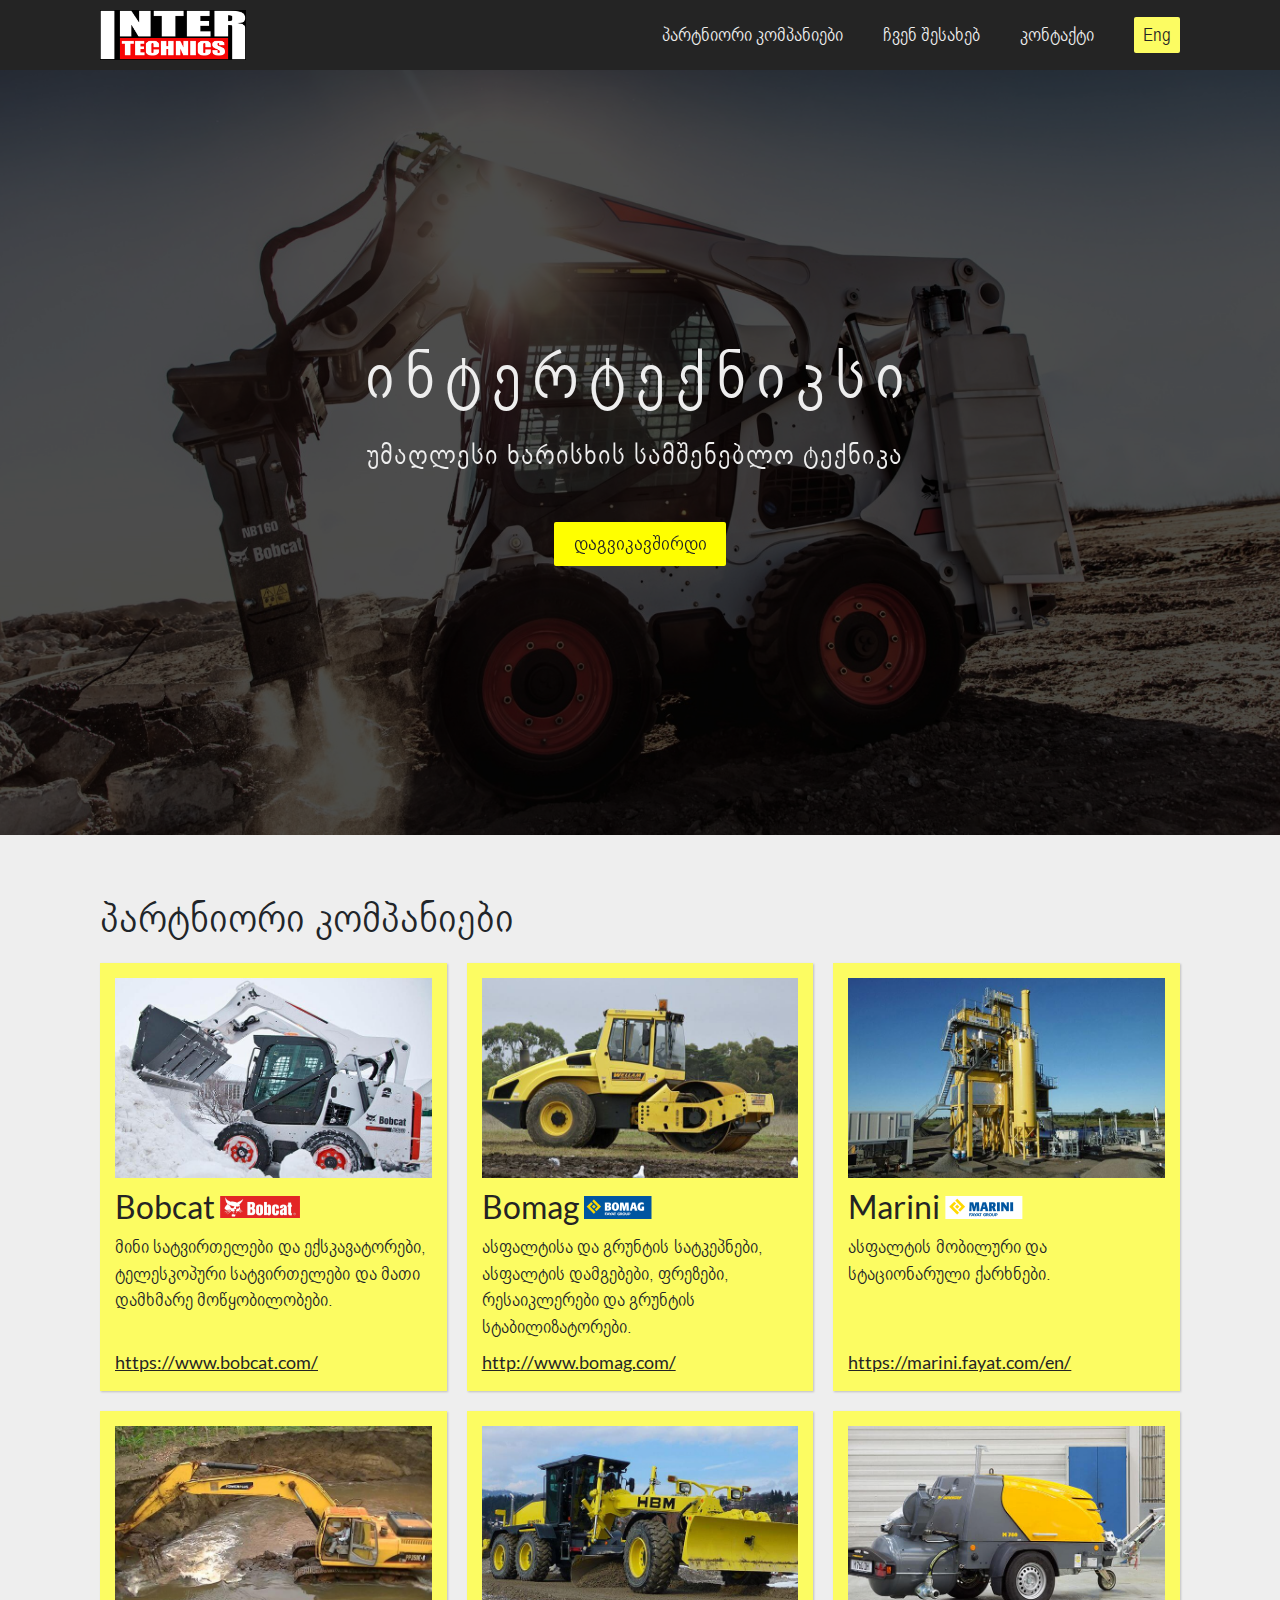
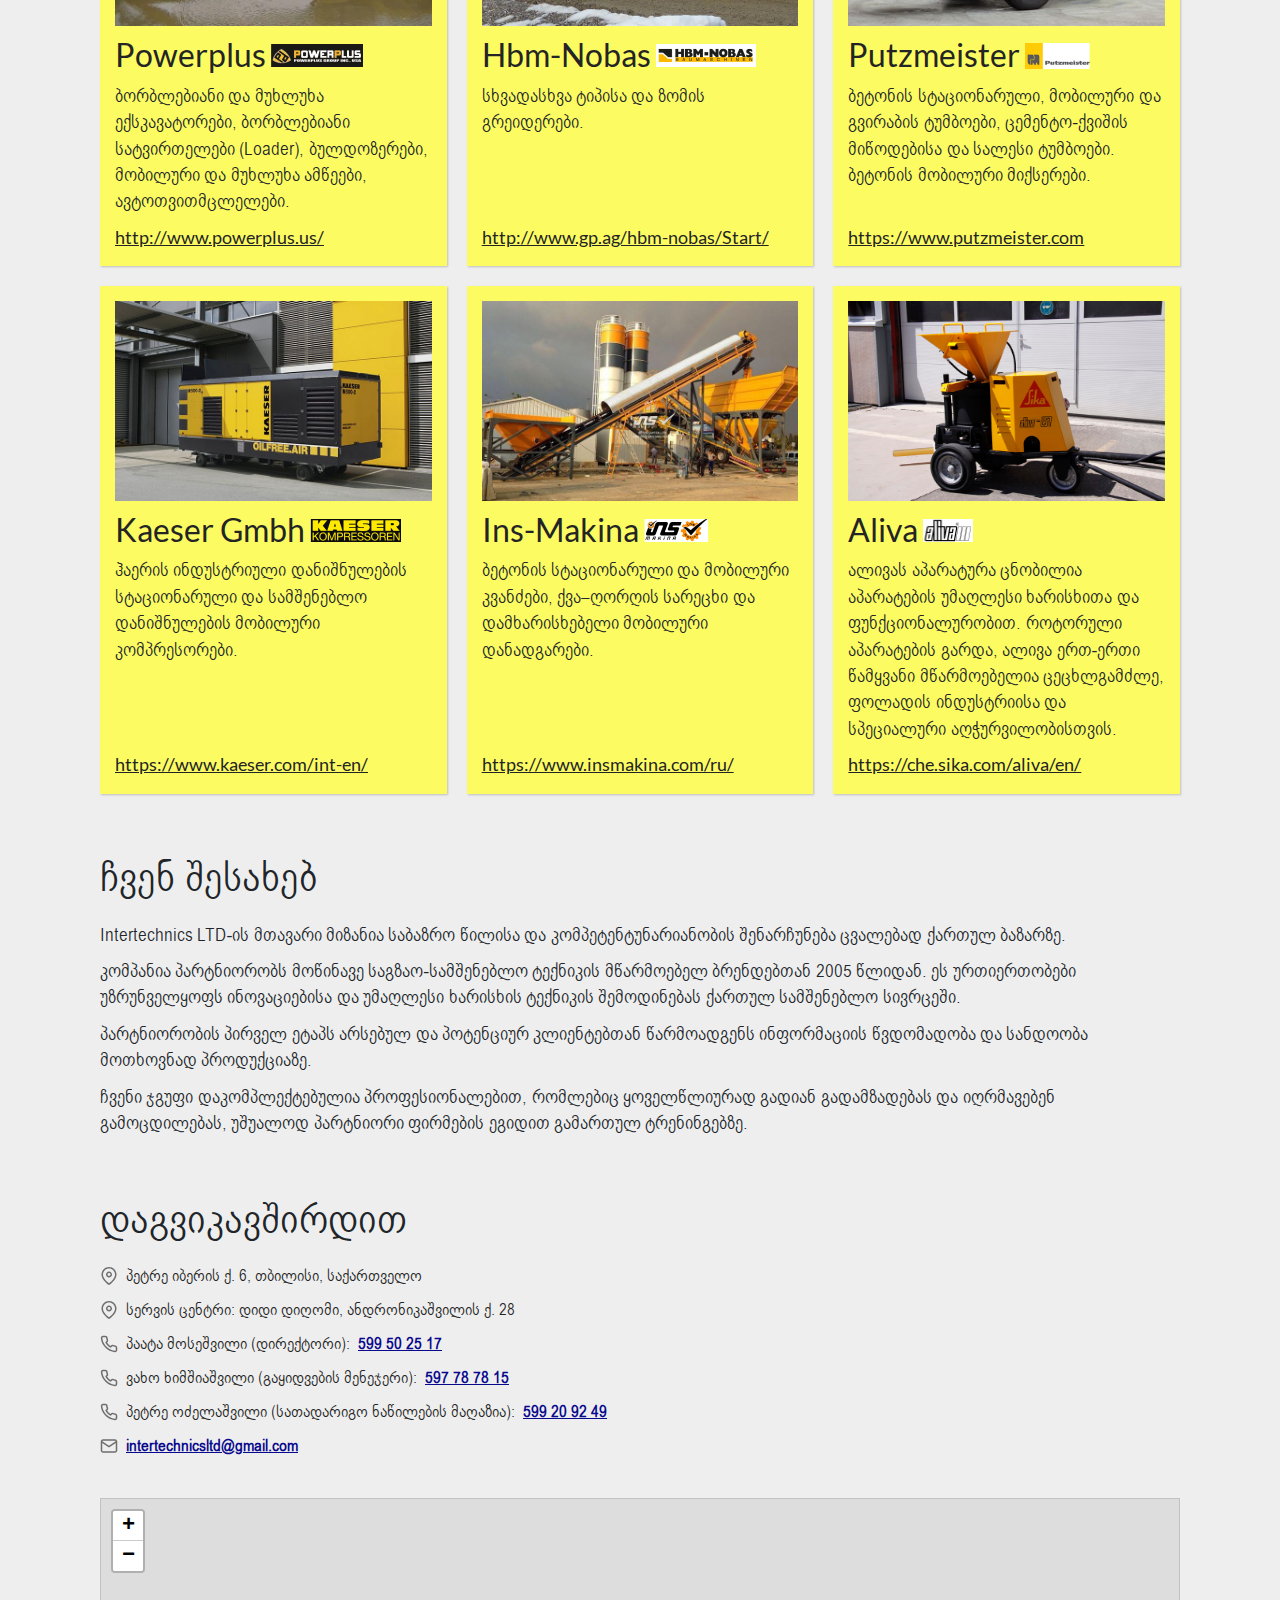
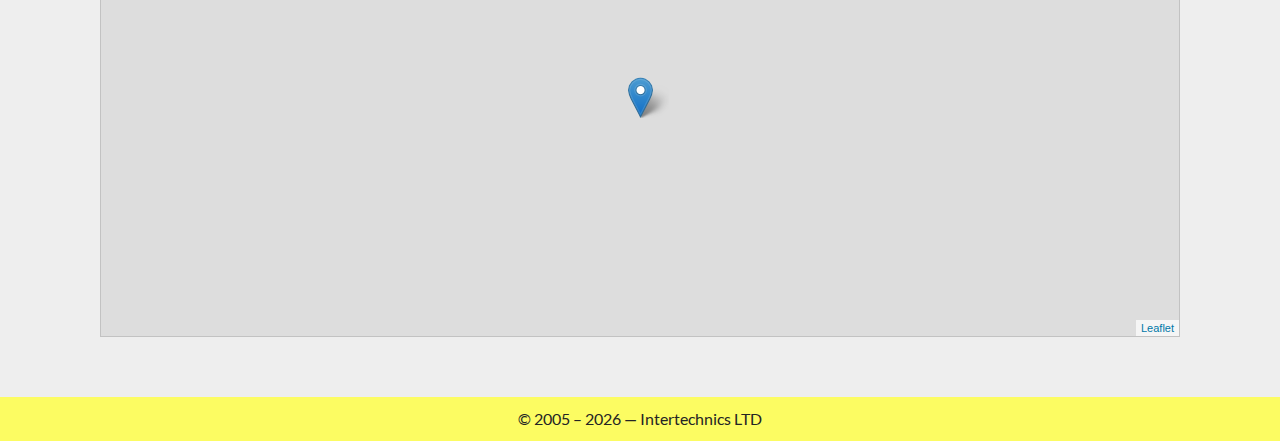
==== commit e4c5e8ae: "removed item" ====
--- a/index.html
+++ b/index.html
@@ -1,11 +1,10 @@
 <!DOCTYPE html>
 <html lang="ka">
-
-<head>
-    <meta charset="UTF-8">
-    <meta name="viewport" content="width=device-width, initial-scale=1.0">
-    <meta http-equiv="X-UA-Compatible" content="ie=edge">
-    <meta name="description" content="უმაღლესი ხარისხის სამშენებლო ტექნიკა.">
+  <head>
+    <meta charset="UTF-8" />
+    <meta name="viewport" content="width=device-width, initial-scale=1.0" />
+    <meta http-equiv="X-UA-Compatible" content="ie=edge" />
+    <meta name="description" content="უმაღლესი ხარისხის სამშენებლო ტექნიკა." />
     <title>ინტერტექნიკსი</title>
 
     <script defer src="assets/js/jquery.min.js"></script>
@@ -15,9 +14,9 @@
 
     <!-- Map dependencies -->
     <script>
-        L_PREFER_CANVAS = false;
-        L_NO_TOUCH = false;
-        L_DISABLE_3D = false;
+      L_PREFER_CANVAS = false;
+      L_NO_TOUCH = false;
+      L_DISABLE_3D = false;
     </script>
     <script asinc defer src="assets/js/leaflet.js"></script>
     <script asinc defer src="assets/js/bootstrap.min.js"></script>
@@ -26,370 +25,495 @@
     <!-- End Map dependencies -->
 
     <!-- Owl carousel -->
-    <link rel="stylesheet" href="assets/css/owl.carousel.min.css">
+    <link rel="stylesheet" href="assets/css/owl.carousel.min.css" />
 
     <!-- Main CSS -->
-    <link rel="stylesheet" href="assets/css/main.css">
+    <link rel="stylesheet" href="assets/css/main.css" />
 
     <!-- Main JS -->
     <script defer src="assets/js/script.js"></script>
 
     <!-- Global site tag (gtag.js) - Google Analytics -->
-    <script async src="https://www.googletagmanager.com/gtag/js?id=UA-199228183-1">
+    <script
+      async
+      src="https://www.googletagmanager.com/gtag/js?id=UA-199228183-1"
+    ></script>
+    <script>
+      window.dataLayer = window.dataLayer || [];
+      function gtag() {
+        dataLayer.push(arguments);
+      }
+      gtag('js', new Date());
+
+      gtag('config', 'UA-199228183-1');
     </script>
-    <script>
-        window.dataLayer = window.dataLayer || [];
-        function gtag(){dataLayer.push(arguments);}
-        gtag('js', new Date());
-
-        gtag('config', 'UA-199228183-1');
-    </script>
-</head>
-
-<body>
+  </head>
+
+  <body>
     <header class="header">
-        <div class="header__container">
-            <div class="header__logo-wrap">
-                <figure class="header__logo">
-                    <a href="/">
-                        <img src="images/logo.png" alt="ინტერტექნიკსი">
-                    </a>
-                </figure>
-                <h1 class="sr-only">ინტერტექნიკსი</h1>
-            </div>
-
-            <nav class="nav">
-                <ul>
-                    <li>
-                        <h2 class="sr-only">მთავარი მენიუ</h2>
-                    </li>
-                    <li><a href="#partners">პარტნიორი კომპანიები</a></li>
-                    <li><a href="#about-us">ჩვენ შესახებ</a></li>
-                    <li><a href="#contact">კონტაქტი</a></li>
-                </ul>
-            </nav>
-
-            <div class="language">
-                <a href="/en">Eng</a>
-            </div>
-        </div><!-- .header__container -->
-    </header><!-- header -->
+      <div class="header__container">
+        <div class="header__logo-wrap">
+          <figure class="header__logo">
+            <a href="/">
+              <img src="images/logo.png" alt="ინტერტექნიკსი" />
+            </a>
+          </figure>
+          <h1 class="sr-only">ინტერტექნიკსი</h1>
+        </div>
+
+        <nav class="nav">
+          <ul>
+            <li>
+              <h2 class="sr-only">მთავარი მენიუ</h2>
+            </li>
+            <li><a href="#partners">პარტნიორი კომპანიები</a></li>
+            <li><a href="#about-us">ჩვენ შესახებ</a></li>
+            <li><a href="#contact">კონტაქტი</a></li>
+          </ul>
+        </nav>
+
+        <div class="language">
+          <a href="/en">Eng</a>
+        </div>
+      </div>
+      <!-- .header__container -->
+    </header>
+    <!-- header -->
 
     <section class="hero">
-        <div class="owl-carousel carousel">
-            <div class="item"><img src="images/1.jpg" alt="carousel image"></div>
-            <div class="item"><img src="images/2.jpg" alt="carousel image"></div>
-            <div class="item"><img src="images/3.jpg" alt="carousel image"></div>
-            <div class="item"><img src="images/4.jpg" alt="carousel image"></div>
+      <div class="owl-carousel carousel">
+        <div class="item"><img src="images/1.jpg" alt="carousel image" /></div>
+        <div class="item"><img src="images/2.jpg" alt="carousel image" /></div>
+        <div class="item"><img src="images/3.jpg" alt="carousel image" /></div>
+        <div class="item"><img src="images/4.jpg" alt="carousel image" /></div>
+      </div>
+
+      <div class="hero__overlay">
+        <h2>ინტერტექნიკსი</h2>
+        <p>უმაღლესი ხარისხის სამშენებლო ტექნიკა</p>
+
+        <a href="#contact" class="hero__cta" role="button">დაგვიკავშირდი</a>
+      </div>
+    </section>
+
+    <main class="main">
+      <section class="section partners" id="partners">
+        <h2 class="section__title">პარტნიორი კომპანიები</h2>
+
+        <div class="grid">
+          <div class="grid__item">
+            <figure>
+              <img src="images/bobcat.jpg" alt="Bobcat" />
+            </figure>
+            <div>
+              <h3>
+                Bobcat
+                <img
+                  src="images/bobcat-logo.png"
+                  alt="Bobcat Logo"
+                  class="logo"
+                />
+              </h3>
+              <div>
+                <p>
+                  მინი სატვირთელები და ექსკავატორები, ტელესკოპური სატვირთელები
+                  და მათი დამხმარე მოწყობილობები.
+                </p>
+              </div>
+
+              <a
+                href="https://www.bobcat.com/cis/en/index"
+                rel="noopener"
+                target="_blank"
+              >
+                https://www.bobcat.com/
+              </a>
+            </div>
+          </div>
+          <!-- .grid__item -->
+
+          <div class="grid__item">
+            <figure>
+              <img src="images/bomag.jpg" alt="Bomag" />
+            </figure>
+            <div>
+              <h3>
+                Bomag
+                <img
+                  src="images/bomag-logo.png"
+                  alt="Bomag Logo"
+                  class="logo"
+                />
+              </h3>
+              <div>
+                <p>
+                  ასფალტისა და გრუნტის სატკეპნები, ასფალტის დამგებები, ფრეზები,
+                  რესაიკლერები და გრუნტის სტაბილიზატორები.
+                </p>
+              </div>
+
+              <a
+                href="http://www.bomag.com/world/en/homepage.htm"
+                rel="noopener"
+                target="_blank"
+              >
+                http://www.bomag.com/
+              </a>
+            </div>
+          </div>
+          <!-- .grid__item -->
+
+          <div class="grid__item">
+            <figure>
+              <img src="images/marini.jpg" alt="Marini" />
+            </figure>
+            <div>
+              <h3>
+                Marini
+                <img
+                  src="images/marini-logo.png"
+                  alt="Marini Logo"
+                  class="logo"
+                />
+              </h3>
+              <div>
+                <p>ასფალტის მობილური და სტაციონარული ქარხნები.</p>
+              </div>
+
+              <a
+                href="https://marini.fayat.com/en/"
+                rel="noopener"
+                target="_blank"
+              >
+                https://marini.fayat.com/en/
+              </a>
+            </div>
+          </div>
+          <!-- .grid__item -->
+
+          <div class="grid__item">
+            <figure>
+              <img src="images/powerplus.jpg" alt="Powerplus" />
+            </figure>
+            <div>
+              <h3>
+                Powerplus
+                <img
+                  src="images/powerplus-logo.png"
+                  alt="Powerplus Logo"
+                  class="logo"
+                />
+              </h3>
+              <div>
+                <p>
+                  ბორბლებიანი და მუხლუხა ექსკავატორები, ბორბლებიანი სატვირთელები
+                  (Loader), ბულდოზერები, მობილური და მუხლუხა ამწეები,
+                  ავტოთვითმცლელები.
+                </p>
+              </div>
+
+              <a href="http://www.powerplus.us/" rel="noopener" target="_blank">
+                http://www.powerplus.us/
+              </a>
+            </div>
+          </div>
+          <!-- .grid__item -->
+
+          <div class="grid__item">
+            <figure>
+              <img src="images/hbm.jpg" alt="HBM-Nobas" />
+            </figure>
+            <div>
+              <h3>
+                Hbm-Nobas
+                <img
+                  src="images/hbm-nobas-logo.png"
+                  alt="HBM-Nobas Logo"
+                  class="logo"
+                />
+              </h3>
+              <div>
+                <p>სხვადასხვა ტიპისა და ზომის გრეიდერები.</p>
+              </div>
+
+              <a
+                href="http://www.gp.ag/hbm-nobas/Start/"
+                rel="noopener"
+                target="_blank"
+              >
+                http://www.gp.ag/hbm-nobas/Start/
+              </a>
+            </div>
+          </div>
+          <!-- .grid__item -->
+
+          <div class="grid__item">
+            <figure>
+              <img src="images/putzmeister.jpg" alt="Putzmeister" />
+            </figure>
+            <div>
+              <h3>
+                Putzmeister
+                <img
+                  src="images/putzmeister-logo.png"
+                  alt="Putzmeister Logo"
+                  class="logo"
+                />
+              </h3>
+              <div>
+                <p>
+                  ბეტონის სტაციონარული, მობილური და გვირაბის ტუმბოები,
+                  ცემენტო-ქვიშის მიწოდებისა და სალესი ტუმბოები. ბეტონის მობილური
+                  მიქსერები.
+                </p>
+              </div>
+
+              <a
+                href="https://www.putzmeister.com/enu/index.htm"
+                rel="noopener"
+                target="_blank"
+              >
+                https://www.putzmeister.com
+              </a>
+            </div>
+          </div>
+          <!-- .grid__item -->
+
+          <div class="grid__item">
+            <figure>
+              <img src="images/kaeser.jpg" alt="kaeser" />
+            </figure>
+            <div>
+              <h3>
+                Kaeser Gmbh
+                <img
+                  src="images/kaeser-logo.png"
+                  alt="Kaeser Logo"
+                  class="logo"
+                />
+              </h3>
+              <div>
+                <p>
+                  ჰაერის ინდუსტრიული დანიშნულების სტაციონარული და სამშენებლო
+                  დანიშნულების მობილური კომპრესორები.
+                </p>
+              </div>
+
+              <a
+                href="https://www.kaeser.com/int-en/"
+                rel="noopener"
+                target="_blank"
+              >
+                https://www.kaeser.com/int-en/
+              </a>
+            </div>
+          </div>
+          <!-- .grid__item -->
+
+          <div class="grid__item">
+            <figure>
+              <img src="images/ins-makina.jpg" alt="" />
+            </figure>
+            <div>
+              <h3>
+                Ins-Makina
+                <img
+                  src="images/ins-makina-logo.png"
+                  alt="Ins-Makina Logo"
+                  class="logo"
+                />
+              </h3>
+              <div>
+                <p>
+                  ბეტონის სტაციონარული და მობილური კვანძები, ქვა–ღორღის სარეცხი
+                  და დამხარისხებელი მობილური დანადგარები.
+                </p>
+              </div>
+
+              <a
+                href="https://www.insmakina.com/ru/"
+                rel="noopener"
+                target="_blank"
+              >
+                https://www.insmakina.com/ru/
+              </a>
+            </div>
+          </div>
+          <!-- .grid__item -->
+
+          <div class="grid__item">
+            <figure>
+              <img src="images/aliva.jpg" alt="" />
+            </figure>
+            <div>
+              <h3>
+                Aliva
+                <img
+                  src="images/aliva-logo.png"
+                  alt="Aliva Logo"
+                  class="logo"
+                />
+              </h3>
+              <div>
+                <p>
+                  ალივას აპარატურა ცნობილია აპარატების უმაღლესი ხარისხითა და
+                  ფუნქციონალურობით. როტორული აპარატების გარდა, ალივა ერთ-ერთი
+                  წამყვანი მწარმოებელია ცეცხლგამძლე, ფოლადის ინდუსტრიისა და
+                  სპეციალური აღჭურვილობისთვის.
+                </p>
+              </div>
+
+              <a
+                href="https://che.sika.com/aliva/en/index.html"
+                rel="noopener"
+                target="_blank"
+              >
+                https://che.sika.com/aliva/en/
+              </a>
+            </div>
+          </div>
+          <!-- .grid__item -->
         </div>
-
-        <div class="hero__overlay">
-            <h2>ინტერტექნიკსი</h2>
-            <p>უმაღლესი ხარისხის სამშენებლო ტექნიკა</p>
-
-            <a href="#contact" class="hero__cta" role="button">დაგვიკავშირდი</a>
-        </div>
-    </section>
-
-    <main class="main">
-        <section class="section partners" id="partners">
-            <h2 class="section__title">პარტნიორი კომპანიები</h2>
-
-            <div class="grid">
-                <div class="grid__item">
-                    <figure>
-                        <img src="images/bobcat.jpg" alt="Bobcat">
-                    </figure>
-                    <div>
-                        <h3>
-                            Bobcat
-                            <img src="images/bobcat-logo.png" alt="Bobcat Logo" class="logo">
-                        </h3>
-                        <div>
-                            <p>მინი სატვირთელები და ექსკავატორები, ტელესკოპური სატვირთელები და მათი დამხმარე
-                                მოწყობილობები.</p>
-                        </div>
-
-                        <a href="https://www.bobcat.com/cis/en/index" rel="noopener" target='_blank'>
-                            https://www.bobcat.com/
-                        </a>
-                    </div>
-                </div><!-- .grid__item -->
-
-                <div class="grid__item">
-                    <figure>
-                        <img src="images/bomag.jpg" alt="Bomag">
-                    </figure>
-                    <div>
-                        <h3>
-                            Bomag
-                            <img src="images/bomag-logo.png" alt="Bomag Logo" class="logo">
-                        </h3>
-                        <div>
-                            <p>ასფალტისა და გრუნტის სატკეპნები, ასფალტის დამგებები, ფრეზები, რესაიკლერები და გრუნტის
-                                სტაბილიზატორები.</p>
-                        </div>
-
-                        <a href="http://www.bomag.com/world/en/homepage.htm" rel="noopener" target='_blank'>
-                            http://www.bomag.com/
-                        </a>
-                    </div>
-                </div><!-- .grid__item -->
-
-                <div class="grid__item">
-                    <figure>
-                        <img src="images/marini.jpg" alt="Marini">
-                    </figure>
-                    <div>
-                        <h3>
-                            Marini
-                            <img src="images/marini-logo.png" alt="Marini Logo" class="logo">
-                        </h3>
-                        <div>
-                            <p>ასფალტის მობილური და სტაციონარული ქარხნები.</p>
-                        </div>
-
-                        <a href="https://marini.fayat.com/en/" rel="noopener" target='_blank'>
-                            https://marini.fayat.com/en/
-                        </a>
-                    </div>
-                </div><!-- .grid__item -->
-
-                <div class="grid__item">
-                    <figure>
-                        <img src="images/powerplus.jpg" alt="Powerplus">
-                    </figure>
-                    <div>
-                        <h3>
-                            Powerplus
-                            <img src="images/powerplus-logo.png" alt="Powerplus Logo" class="logo">
-                        </h3>
-                        <div>
-                            <p>ბორბლებიანი და მუხლუხა ექსკავატორები, ბორბლებიანი სატვირთელები (Loader), ბულდოზერები,
-                                მობილური და მუხლუხა ამწეები, ავტოთვითმცლელები.</p>
-                        </div>
-
-                        <a href="http://www.powerplus.us/" rel="noopener" target='_blank'>
-                            http://www.powerplus.us/
-                        </a>
-                    </div>
-                </div><!-- .grid__item -->
-
-                <div class="grid__item">
-                    <figure>
-                        <img src="images/hbm.jpg" alt="HBM-Nobas">
-                    </figure>
-                    <div>
-                        <h3>
-                            Hbm-Nobas
-                            <img src="images/hbm-nobas-logo.png" alt="HBM-Nobas Logo" class="logo">
-                        </h3>
-                        <div>
-                            <p>სხვადასხვა ტიპისა და ზომის გრეიდერები.</p>
-                        </div>
-
-                        <a href="http://www.gp.ag/hbm-nobas/Start/" rel="noopener" target='_blank'>
-                            http://www.gp.ag/hbm-nobas/Start/
-                        </a>
-                    </div>
-                </div><!-- .grid__item -->
-
-                <div class="grid__item">
-                    <figure>
-                        <img src="images/putzmeister.jpg" alt="Putzmeister">
-                    </figure>
-                    <div>
-                        <h3>
-                            Putzmeister
-                            <img src="images/putzmeister-logo.png" alt="Putzmeister Logo" class="logo">
-                        </h3>
-                        <div>
-                            <p>ბეტონის სტაციონარული, მობილური და გვირაბის ტუმბოები, ცემენტო-ქვიშის მიწოდებისა და სალესი
-                                ტუმბოები. ბეტონის მობილური მიქსერები.</p>
-                        </div>
-
-                        <a href="https://www.putzmeister.com/enu/index.htm" rel="noopener" target='_blank'>
-                            https://www.putzmeister.com
-                        </a>
-                    </div>
-                </div><!-- .grid__item -->
-
-                <div class="grid__item">
-                    <figure>
-                        <img src="images/terex-finlay.jpg" alt="Terex-Finlay">
-                    </figure>
-                    <div>
-                        <h3>
-                            Terex-Finlay
-                            <img src="images/terex-logo.png" alt="Terex-Finlay Logo" class="logo">
-                        </h3>
-                        <div>
-                            <p>100–700 ტ/სთ წარმადობის მობილური, ყბებიანი და როტორული სამსხვრევები, მობილური სარეცხი
-                                ცხრილები და კლასიფიკატორები.</p>
-                        </div>
-
-                        <a href="https://www.terex.com/finlay" rel="noopener" target='_blank'>
-                            https://www.terex.com/finlay
-                        </a>
-                    </div>
-                </div><!-- .grid__item -->
-
-                <div class="grid__item">
-                    <figure>
-                        <img src="images/kaeser.jpg" alt="kaeser">
-                    </figure>
-                    <div>
-                        <h3>
-                            Kaeser Gmbh
-                            <img src="images/kaeser-logo.png" alt="Kaeser Logo" class="logo">
-                        </h3>
-                        <div>
-                            <p>ჰაერის ინდუსტრიული დანიშნულების სტაციონარული და სამშენებლო დანიშნულების მობილური
-                                კომპრესორები.</p>
-                        </div>
-
-                        <a href="https://www.kaeser.com/int-en/" rel="noopener" target='_blank'>
-                            https://www.kaeser.com/int-en/
-                        </a>
-                    </div>
-                </div><!-- .grid__item -->
-
-                <div class="grid__item">
-                    <figure>
-                        <img src="images/ins-makina.jpg" alt="">
-                    </figure>
-                    <div>
-                        <h3>
-                            Ins-Makina
-                            <img src="images/ins-makina-logo.png" alt="Ins-Makina Logo" class="logo">
-                        </h3>
-                        <div>
-                            <p>ბეტონის სტაციონარული და მობილური კვანძები, ქვა–ღორღის სარეცხი და დამხარისხებელი მობილური
-                                დანადგარები.</p>
-                        </div>
-
-                        <a href="https://www.insmakina.com/ru/" rel="noopener" target='_blank'>
-                            https://www.insmakina.com/ru/
-                        </a>
-                    </div>
-                </div><!-- .grid__item -->
-
-                <div class="grid__item">
-                    <figure>
-                        <img src="images/aliva.jpg" alt="">
-                    </figure>
-                    <div>
-                        <h3>
-                            Aliva
-                            <img src="images/aliva-logo.png" alt="Aliva Logo" class="logo">
-                        </h3>
-                        <div>
-                            <p>ალივას აპარატურა ცნობილია აპარატების უმაღლესი ხარისხითა და ფუნქციონალურობით.
-                                როტორული აპარატების გარდა, ალივა ერთ-ერთი წამყვანი მწარმოებელია
-                                ცეცხლგამძლე, ფოლადის ინდუსტრიისა და სპეციალური აღჭურვილობისთვის.</p>
-                        </div>
-
-                        <a href="https://che.sika.com/aliva/en/index.html" rel="noopener" target='_blank'>
-                            https://che.sika.com/aliva/en/
-                        </a>
-                    </div>
-                </div><!-- .grid__item -->
-            </div>
-        </section>
-
-        <section class="section section--about" id="about-us">
-            <h2 class="section__title">ჩვენ შესახებ</h2>
-
-            <p>Intertechnics LTD-ის მთავარი მიზანია საბაზრო წილისა და კომპეტენტუნარიანობის შენარჩუნება ცვალებად ქართულ
-                ბაზარზე.</p>
-
-            <p>კომპანია პარტნიორობს მოწინავე საგზაო-სამშენებლო ტექნიკის მწარმოებელ ბრენდებთან 2005 წლიდან. ეს
-                ურთიერთობები უზრუნველყოფს ინოვაციებისა და უმაღლესი ხარისხის ტექნიკის შემოდინებას ქართულ სამშენებლო
-                სივრცეში.</p>
-
-            <p>პარტნიორობის პირველ ეტაპს არსებულ და პოტენციურ კლიენტებთან წარმოადგენს ინფორმაციის წვდომადობა და სანდოობა
-                მოთხოვნად პროდუქციაზე.</p>
-
-            <p>ჩვენი ჯგუფი დაკომპლექტებულია პროფესიონალებით, რომლებიც ყოველწლიურად გადიან გადამზადებას და იღრმავებენ
-                გამოცდილებას, უშუალოდ პარტნიორი ფირმების ეგიდით გამართულ ტრენინგებზე.</p>
-        </section>
-
-        <section class="section section--contact" id="contact">
-            <h2 class="section__title">დაგვიკავშირდით</h2>
-
-            <ul class="address">
-                <li>
-                    <svg version="1.1" xmlns="http://www.w3.org/2000/svg" width="24" height="24" viewBox="0 0 24 24">
-                        <title>map-pin</title>
-                        <path
-                            d="M22 10c0-2.761-1.12-5.263-2.929-7.071s-4.31-2.929-7.071-2.929-5.263 1.12-7.071 2.929-2.929 4.31-2.929 7.071c0 0.569 0.053 1.128 0.15 1.676 0.274 1.548 0.899 3.004 1.682 4.32 2.732 4.591 7.613 7.836 7.613 7.836 0.331 0.217 0.765 0.229 1.109 0 0 0 4.882-3.245 7.613-7.836 0.783-1.316 1.408-2.772 1.682-4.32 0.098-0.548 0.151-1.107 0.151-1.676zM20 10c0 0.444-0.041 0.887-0.119 1.328-0.221 1.25-0.737 2.478-1.432 3.646-1.952 3.28-5.166 5.851-6.449 6.799-1.284-0.948-4.497-3.519-6.449-6.799-0.695-1.168-1.211-2.396-1.432-3.646-0.078-0.441-0.119-0.884-0.119-1.328 0-2.209 0.894-4.208 2.343-5.657s3.448-2.343 5.657-2.343 4.208 0.894 5.657 2.343 2.343 3.448 2.343 5.657zM16 10c0-1.104-0.449-2.106-1.172-2.828s-1.724-1.172-2.828-1.172-2.106 0.449-2.828 1.172-1.172 1.724-1.172 2.828 0.449 2.106 1.172 2.828 1.724 1.172 2.828 1.172 2.106-0.449 2.828-1.172 1.172-1.724 1.172-2.828zM14 10c0 0.553-0.223 1.051-0.586 1.414s-0.861 0.586-1.414 0.586-1.051-0.223-1.414-0.586-0.586-0.861-0.586-1.414 0.223-1.051 0.586-1.414 0.861-0.586 1.414-0.586 1.051 0.223 1.414 0.586 0.586 0.861 0.586 1.414z">
-                        </path>
-                    </svg>
-
-                    პეტრე იბერის ქ. 6, თბილისი, საქართველო</li>
-                <li>
-                    <svg version="1.1" xmlns="http://www.w3.org/2000/svg" width="24" height="24" viewBox="0 0 24 24">
-                        <title>map-pin</title>
-                        <path
-                            d="M22 10c0-2.761-1.12-5.263-2.929-7.071s-4.31-2.929-7.071-2.929-5.263 1.12-7.071 2.929-2.929 4.31-2.929 7.071c0 0.569 0.053 1.128 0.15 1.676 0.274 1.548 0.899 3.004 1.682 4.32 2.732 4.591 7.613 7.836 7.613 7.836 0.331 0.217 0.765 0.229 1.109 0 0 0 4.882-3.245 7.613-7.836 0.783-1.316 1.408-2.772 1.682-4.32 0.098-0.548 0.151-1.107 0.151-1.676zM20 10c0 0.444-0.041 0.887-0.119 1.328-0.221 1.25-0.737 2.478-1.432 3.646-1.952 3.28-5.166 5.851-6.449 6.799-1.284-0.948-4.497-3.519-6.449-6.799-0.695-1.168-1.211-2.396-1.432-3.646-0.078-0.441-0.119-0.884-0.119-1.328 0-2.209 0.894-4.208 2.343-5.657s3.448-2.343 5.657-2.343 4.208 0.894 5.657 2.343 2.343 3.448 2.343 5.657zM16 10c0-1.104-0.449-2.106-1.172-2.828s-1.724-1.172-2.828-1.172-2.106 0.449-2.828 1.172-1.172 1.724-1.172 2.828 0.449 2.106 1.172 2.828 1.724 1.172 2.828 1.172 2.106-0.449 2.828-1.172 1.172-1.724 1.172-2.828zM14 10c0 0.553-0.223 1.051-0.586 1.414s-0.861 0.586-1.414 0.586-1.051-0.223-1.414-0.586-0.586-0.861-0.586-1.414 0.223-1.051 0.586-1.414 0.861-0.586 1.414-0.586 1.051 0.223 1.414 0.586 0.586 0.861 0.586 1.414z">
-                        </path>
-                    </svg>
-
-                    სერვის ცენტრი: დიდი დიღომი, ანდრონიკაშვილის ქ. 28</li>
-                <li>
-                    <svg version="1.1" xmlns="http://www.w3.org/2000/svg" width="24" height="24" viewBox="0 0 24 24">
-                        <title>phone</title>
-                        <path
-                            d="M23 16.92c0.016-0.714-0.236-1.404-0.673-1.943-0.46-0.566-1.129-0.967-1.925-1.080-0.8-0.098-1.695-0.314-2.586-0.646-0.433-0.159-0.893-0.218-1.344-0.174-0.663 0.064-1.307 0.349-1.819 0.855l-0.72 0.72c-1.77-1.117-3.36-2.667-4.583-4.589l0.726-0.726c0.322-0.33 0.563-0.726 0.707-1.156 0.212-0.632 0.214-1.336-0.039-2.011-0.289-0.753-0.518-1.644-0.644-2.595-0.104-0.715-0.455-1.347-0.963-1.805-0.539-0.485-1.256-0.778-2.027-0.77h-2.996c-0.088 0-0.182 0.004-0.273 0.012-0.824 0.075-1.542 0.478-2.033 1.066s-0.758 1.367-0.683 2.199c0.3 3.076 1.365 6.243 3.216 9.102 1.502 2.413 3.648 4.623 6.298 6.306 2.568 1.697 5.684 2.862 9.086 3.231 0.092 0.009 0.191 0.013 0.288 0.013 0.828-0.003 1.578-0.343 2.118-0.887s0.873-1.297 0.87-2.121zM21 16.92v3c0.001 0.28-0.109 0.53-0.29 0.712s-0.429 0.295-0.706 0.296l-0.088-0.004c-3.060-0.333-5.873-1.388-8.174-2.909-2.428-1.543-4.359-3.538-5.702-5.694-1.697-2.62-2.655-5.481-2.924-8.238-0.024-0.268 0.064-0.526 0.229-0.724s0.403-0.33 0.678-0.355l3.087-0.004c0.271-0.003 0.507 0.094 0.687 0.256 0.17 0.154 0.288 0.366 0.323 0.608 0.142 1.072 0.408 2.117 0.757 3.025 0.081 0.216 0.080 0.447 0.010 0.658-0.049 0.145-0.131 0.281-0.242 0.395l-1.262 1.261c-0.324 0.324-0.379 0.814-0.162 1.201 1.584 2.785 3.839 4.957 6.381 6.378 0.397 0.222 0.882 0.144 1.195-0.166l1.27-1.27c0.166-0.164 0.377-0.257 0.598-0.279 0.152-0.015 0.31 0.005 0.459 0.060 1.022 0.381 2.070 0.636 3.034 0.754 0.241 0.034 0.462 0.166 0.615 0.355 0.147 0.181 0.231 0.412 0.226 0.682z">
-                        </path>
-                    </svg>
-                    <span>
-                        პაატა მოსეშვილი (დირექტორი):
-                    </span>
-                    <a href="tel:+995599502517">599 50 25 17</a>
-                </li>
-                <li>
-                    <svg version="1.1" xmlns="http://www.w3.org/2000/svg" width="24" height="24" viewBox="0 0 24 24">
-                        <title>phone</title>
-                        <path
-                            d="M23 16.92c0.016-0.714-0.236-1.404-0.673-1.943-0.46-0.566-1.129-0.967-1.925-1.080-0.8-0.098-1.695-0.314-2.586-0.646-0.433-0.159-0.893-0.218-1.344-0.174-0.663 0.064-1.307 0.349-1.819 0.855l-0.72 0.72c-1.77-1.117-3.36-2.667-4.583-4.589l0.726-0.726c0.322-0.33 0.563-0.726 0.707-1.156 0.212-0.632 0.214-1.336-0.039-2.011-0.289-0.753-0.518-1.644-0.644-2.595-0.104-0.715-0.455-1.347-0.963-1.805-0.539-0.485-1.256-0.778-2.027-0.77h-2.996c-0.088 0-0.182 0.004-0.273 0.012-0.824 0.075-1.542 0.478-2.033 1.066s-0.758 1.367-0.683 2.199c0.3 3.076 1.365 6.243 3.216 9.102 1.502 2.413 3.648 4.623 6.298 6.306 2.568 1.697 5.684 2.862 9.086 3.231 0.092 0.009 0.191 0.013 0.288 0.013 0.828-0.003 1.578-0.343 2.118-0.887s0.873-1.297 0.87-2.121zM21 16.92v3c0.001 0.28-0.109 0.53-0.29 0.712s-0.429 0.295-0.706 0.296l-0.088-0.004c-3.060-0.333-5.873-1.388-8.174-2.909-2.428-1.543-4.359-3.538-5.702-5.694-1.697-2.62-2.655-5.481-2.924-8.238-0.024-0.268 0.064-0.526 0.229-0.724s0.403-0.33 0.678-0.355l3.087-0.004c0.271-0.003 0.507 0.094 0.687 0.256 0.17 0.154 0.288 0.366 0.323 0.608 0.142 1.072 0.408 2.117 0.757 3.025 0.081 0.216 0.080 0.447 0.010 0.658-0.049 0.145-0.131 0.281-0.242 0.395l-1.262 1.261c-0.324 0.324-0.379 0.814-0.162 1.201 1.584 2.785 3.839 4.957 6.381 6.378 0.397 0.222 0.882 0.144 1.195-0.166l1.27-1.27c0.166-0.164 0.377-0.257 0.598-0.279 0.152-0.015 0.31 0.005 0.459 0.060 1.022 0.381 2.070 0.636 3.034 0.754 0.241 0.034 0.462 0.166 0.615 0.355 0.147 0.181 0.231 0.412 0.226 0.682z">
-                        </path>
-                    </svg>
-                    <span>
-                        ვახო ხიმშიაშვილი (გაყიდვების მენეჯერი):
-                    </span>
-                    <a href="tel:+995597787815">597 78 78 15</a>
-                </li>
-                <li>
-                    <svg version="1.1" xmlns="http://www.w3.org/2000/svg" width="24" height="24" viewBox="0 0 24 24">
-                        <title>phone</title>
-                        <path
-                            d="M23 16.92c0.016-0.714-0.236-1.404-0.673-1.943-0.46-0.566-1.129-0.967-1.925-1.080-0.8-0.098-1.695-0.314-2.586-0.646-0.433-0.159-0.893-0.218-1.344-0.174-0.663 0.064-1.307 0.349-1.819 0.855l-0.72 0.72c-1.77-1.117-3.36-2.667-4.583-4.589l0.726-0.726c0.322-0.33 0.563-0.726 0.707-1.156 0.212-0.632 0.214-1.336-0.039-2.011-0.289-0.753-0.518-1.644-0.644-2.595-0.104-0.715-0.455-1.347-0.963-1.805-0.539-0.485-1.256-0.778-2.027-0.77h-2.996c-0.088 0-0.182 0.004-0.273 0.012-0.824 0.075-1.542 0.478-2.033 1.066s-0.758 1.367-0.683 2.199c0.3 3.076 1.365 6.243 3.216 9.102 1.502 2.413 3.648 4.623 6.298 6.306 2.568 1.697 5.684 2.862 9.086 3.231 0.092 0.009 0.191 0.013 0.288 0.013 0.828-0.003 1.578-0.343 2.118-0.887s0.873-1.297 0.87-2.121zM21 16.92v3c0.001 0.28-0.109 0.53-0.29 0.712s-0.429 0.295-0.706 0.296l-0.088-0.004c-3.060-0.333-5.873-1.388-8.174-2.909-2.428-1.543-4.359-3.538-5.702-5.694-1.697-2.62-2.655-5.481-2.924-8.238-0.024-0.268 0.064-0.526 0.229-0.724s0.403-0.33 0.678-0.355l3.087-0.004c0.271-0.003 0.507 0.094 0.687 0.256 0.17 0.154 0.288 0.366 0.323 0.608 0.142 1.072 0.408 2.117 0.757 3.025 0.081 0.216 0.080 0.447 0.010 0.658-0.049 0.145-0.131 0.281-0.242 0.395l-1.262 1.261c-0.324 0.324-0.379 0.814-0.162 1.201 1.584 2.785 3.839 4.957 6.381 6.378 0.397 0.222 0.882 0.144 1.195-0.166l1.27-1.27c0.166-0.164 0.377-0.257 0.598-0.279 0.152-0.015 0.31 0.005 0.459 0.060 1.022 0.381 2.070 0.636 3.034 0.754 0.241 0.034 0.462 0.166 0.615 0.355 0.147 0.181 0.231 0.412 0.226 0.682z">
-                        </path>
-                    </svg>
-                    <span>
-                        პეტრე ოძელაშვილი (სათადარიგო ნაწილების მაღაზია):
-                    </span>
-                    <a href="tel:+995599209249">599 20 92 49</a>
-                </li>
-                <li>
-                    <svg version="1.1" xmlns="http://www.w3.org/2000/svg" width="24" height="24" viewBox="0 0 24 24">
-                        <title>mail</title>
-                        <path
-                            d="M3 7.921l8.427 5.899c0.34 0.235 0.795 0.246 1.147 0l8.426-5.899v10.079c0 0.272-0.11 0.521-0.295 0.705s-0.433 0.295-0.705 0.295h-16c-0.272 0-0.521-0.11-0.705-0.295s-0.295-0.433-0.295-0.705zM1 6.012v11.988c0 0.828 0.34 1.579 0.88 2.12s1.292 0.88 2.12 0.88h16c0.828 0 1.579-0.34 2.12-0.88s0.88-1.292 0.88-2.12v-11.988c0-0.010 0-0.020 0-0.030-0.005-0.821-0.343-1.565-0.88-2.102-0.541-0.54-1.292-0.88-2.12-0.88h-16c-0.828 0-1.579 0.34-2.12 0.88-0.537 0.537-0.875 1.281-0.88 2.103 0 0.005 0 0.011 0 0.017zM20.894 5.554l-8.894 6.225-8.894-6.225c0.048-0.096 0.112-0.183 0.188-0.259 0.185-0.185 0.434-0.295 0.706-0.295h16c0.272 0 0.521 0.11 0.705 0.295 0.076 0.076 0.14 0.164 0.188 0.259z">
-                        </path>
-                    </svg>
-                    <a href="mailto:intertechnicsltd@gmail.com">intertechnicsltd@gmail.com</a>
-                </li>
-            </ul>
-
-            <div class="folium-map" id="map_3f3901e7b2c14558bf4bf95d9246f404"></div>
-        </section>
+      </section>
+
+      <section class="section section--about" id="about-us">
+        <h2 class="section__title">ჩვენ შესახებ</h2>
+
+        <p>
+          Intertechnics LTD-ის მთავარი მიზანია საბაზრო წილისა და
+          კომპეტენტუნარიანობის შენარჩუნება ცვალებად ქართულ ბაზარზე.
+        </p>
+
+        <p>
+          კომპანია პარტნიორობს მოწინავე საგზაო-სამშენებლო ტექნიკის მწარმოებელ
+          ბრენდებთან 2005 წლიდან. ეს ურთიერთობები უზრუნველყოფს ინოვაციებისა და
+          უმაღლესი ხარისხის ტექნიკის შემოდინებას ქართულ სამშენებლო სივრცეში.
+        </p>
+
+        <p>
+          პარტნიორობის პირველ ეტაპს არსებულ და პოტენციურ კლიენტებთან წარმოადგენს
+          ინფორმაციის წვდომადობა და სანდოობა მოთხოვნად პროდუქციაზე.
+        </p>
+
+        <p>
+          ჩვენი ჯგუფი დაკომპლექტებულია პროფესიონალებით, რომლებიც ყოველწლიურად
+          გადიან გადამზადებას და იღრმავებენ გამოცდილებას, უშუალოდ პარტნიორი
+          ფირმების ეგიდით გამართულ ტრენინგებზე.
+        </p>
+      </section>
+
+      <section class="section section--contact" id="contact">
+        <h2 class="section__title">დაგვიკავშირდით</h2>
+
+        <ul class="address">
+          <li>
+            <svg
+              version="1.1"
+              xmlns="http://www.w3.org/2000/svg"
+              width="24"
+              height="24"
+              viewBox="0 0 24 24"
+            >
+              <title>map-pin</title>
+              <path
+                d="M22 10c0-2.761-1.12-5.263-2.929-7.071s-4.31-2.929-7.071-2.929-5.263 1.12-7.071 2.929-2.929 4.31-2.929 7.071c0 0.569 0.053 1.128 0.15 1.676 0.274 1.548 0.899 3.004 1.682 4.32 2.732 4.591 7.613 7.836 7.613 7.836 0.331 0.217 0.765 0.229 1.109 0 0 0 4.882-3.245 7.613-7.836 0.783-1.316 1.408-2.772 1.682-4.32 0.098-0.548 0.151-1.107 0.151-1.676zM20 10c0 0.444-0.041 0.887-0.119 1.328-0.221 1.25-0.737 2.478-1.432 3.646-1.952 3.28-5.166 5.851-6.449 6.799-1.284-0.948-4.497-3.519-6.449-6.799-0.695-1.168-1.211-2.396-1.432-3.646-0.078-0.441-0.119-0.884-0.119-1.328 0-2.209 0.894-4.208 2.343-5.657s3.448-2.343 5.657-2.343 4.208 0.894 5.657 2.343 2.343 3.448 2.343 5.657zM16 10c0-1.104-0.449-2.106-1.172-2.828s-1.724-1.172-2.828-1.172-2.106 0.449-2.828 1.172-1.172 1.724-1.172 2.828 0.449 2.106 1.172 2.828 1.724 1.172 2.828 1.172 2.106-0.449 2.828-1.172 1.172-1.724 1.172-2.828zM14 10c0 0.553-0.223 1.051-0.586 1.414s-0.861 0.586-1.414 0.586-1.051-0.223-1.414-0.586-0.586-0.861-0.586-1.414 0.223-1.051 0.586-1.414 0.861-0.586 1.414-0.586 1.051 0.223 1.414 0.586 0.586 0.861 0.586 1.414z"
+              ></path>
+            </svg>
+
+            პეტრე იბერის ქ. 6, თბილისი, საქართველო
+          </li>
+          <li>
+            <svg
+              version="1.1"
+              xmlns="http://www.w3.org/2000/svg"
+              width="24"
+              height="24"
+              viewBox="0 0 24 24"
+            >
+              <title>map-pin</title>
+              <path
+                d="M22 10c0-2.761-1.12-5.263-2.929-7.071s-4.31-2.929-7.071-2.929-5.263 1.12-7.071 2.929-2.929 4.31-2.929 7.071c0 0.569 0.053 1.128 0.15 1.676 0.274 1.548 0.899 3.004 1.682 4.32 2.732 4.591 7.613 7.836 7.613 7.836 0.331 0.217 0.765 0.229 1.109 0 0 0 4.882-3.245 7.613-7.836 0.783-1.316 1.408-2.772 1.682-4.32 0.098-0.548 0.151-1.107 0.151-1.676zM20 10c0 0.444-0.041 0.887-0.119 1.328-0.221 1.25-0.737 2.478-1.432 3.646-1.952 3.28-5.166 5.851-6.449 6.799-1.284-0.948-4.497-3.519-6.449-6.799-0.695-1.168-1.211-2.396-1.432-3.646-0.078-0.441-0.119-0.884-0.119-1.328 0-2.209 0.894-4.208 2.343-5.657s3.448-2.343 5.657-2.343 4.208 0.894 5.657 2.343 2.343 3.448 2.343 5.657zM16 10c0-1.104-0.449-2.106-1.172-2.828s-1.724-1.172-2.828-1.172-2.106 0.449-2.828 1.172-1.172 1.724-1.172 2.828 0.449 2.106 1.172 2.828 1.724 1.172 2.828 1.172 2.106-0.449 2.828-1.172 1.172-1.724 1.172-2.828zM14 10c0 0.553-0.223 1.051-0.586 1.414s-0.861 0.586-1.414 0.586-1.051-0.223-1.414-0.586-0.586-0.861-0.586-1.414 0.223-1.051 0.586-1.414 0.861-0.586 1.414-0.586 1.051 0.223 1.414 0.586 0.586 0.861 0.586 1.414z"
+              ></path>
+            </svg>
+
+            სერვის ცენტრი: დიდი დიღომი, ანდრონიკაშვილის ქ. 28
+          </li>
+          <li>
+            <svg
+              version="1.1"
+              xmlns="http://www.w3.org/2000/svg"
+              width="24"
+              height="24"
+              viewBox="0 0 24 24"
+            >
+              <title>phone</title>
+              <path
+                d="M23 16.92c0.016-0.714-0.236-1.404-0.673-1.943-0.46-0.566-1.129-0.967-1.925-1.080-0.8-0.098-1.695-0.314-2.586-0.646-0.433-0.159-0.893-0.218-1.344-0.174-0.663 0.064-1.307 0.349-1.819 0.855l-0.72 0.72c-1.77-1.117-3.36-2.667-4.583-4.589l0.726-0.726c0.322-0.33 0.563-0.726 0.707-1.156 0.212-0.632 0.214-1.336-0.039-2.011-0.289-0.753-0.518-1.644-0.644-2.595-0.104-0.715-0.455-1.347-0.963-1.805-0.539-0.485-1.256-0.778-2.027-0.77h-2.996c-0.088 0-0.182 0.004-0.273 0.012-0.824 0.075-1.542 0.478-2.033 1.066s-0.758 1.367-0.683 2.199c0.3 3.076 1.365 6.243 3.216 9.102 1.502 2.413 3.648 4.623 6.298 6.306 2.568 1.697 5.684 2.862 9.086 3.231 0.092 0.009 0.191 0.013 0.288 0.013 0.828-0.003 1.578-0.343 2.118-0.887s0.873-1.297 0.87-2.121zM21 16.92v3c0.001 0.28-0.109 0.53-0.29 0.712s-0.429 0.295-0.706 0.296l-0.088-0.004c-3.060-0.333-5.873-1.388-8.174-2.909-2.428-1.543-4.359-3.538-5.702-5.694-1.697-2.62-2.655-5.481-2.924-8.238-0.024-0.268 0.064-0.526 0.229-0.724s0.403-0.33 0.678-0.355l3.087-0.004c0.271-0.003 0.507 0.094 0.687 0.256 0.17 0.154 0.288 0.366 0.323 0.608 0.142 1.072 0.408 2.117 0.757 3.025 0.081 0.216 0.080 0.447 0.010 0.658-0.049 0.145-0.131 0.281-0.242 0.395l-1.262 1.261c-0.324 0.324-0.379 0.814-0.162 1.201 1.584 2.785 3.839 4.957 6.381 6.378 0.397 0.222 0.882 0.144 1.195-0.166l1.27-1.27c0.166-0.164 0.377-0.257 0.598-0.279 0.152-0.015 0.31 0.005 0.459 0.060 1.022 0.381 2.070 0.636 3.034 0.754 0.241 0.034 0.462 0.166 0.615 0.355 0.147 0.181 0.231 0.412 0.226 0.682z"
+              ></path>
+            </svg>
+            <span> პაატა მოსეშვილი (დირექტორი): </span>
+            <a href="tel:+995599502517">599 50 25 17</a>
+          </li>
+          <li>
+            <svg
+              version="1.1"
+              xmlns="http://www.w3.org/2000/svg"
+              width="24"
+              height="24"
+              viewBox="0 0 24 24"
+            >
+              <title>phone</title>
+              <path
+                d="M23 16.92c0.016-0.714-0.236-1.404-0.673-1.943-0.46-0.566-1.129-0.967-1.925-1.080-0.8-0.098-1.695-0.314-2.586-0.646-0.433-0.159-0.893-0.218-1.344-0.174-0.663 0.064-1.307 0.349-1.819 0.855l-0.72 0.72c-1.77-1.117-3.36-2.667-4.583-4.589l0.726-0.726c0.322-0.33 0.563-0.726 0.707-1.156 0.212-0.632 0.214-1.336-0.039-2.011-0.289-0.753-0.518-1.644-0.644-2.595-0.104-0.715-0.455-1.347-0.963-1.805-0.539-0.485-1.256-0.778-2.027-0.77h-2.996c-0.088 0-0.182 0.004-0.273 0.012-0.824 0.075-1.542 0.478-2.033 1.066s-0.758 1.367-0.683 2.199c0.3 3.076 1.365 6.243 3.216 9.102 1.502 2.413 3.648 4.623 6.298 6.306 2.568 1.697 5.684 2.862 9.086 3.231 0.092 0.009 0.191 0.013 0.288 0.013 0.828-0.003 1.578-0.343 2.118-0.887s0.873-1.297 0.87-2.121zM21 16.92v3c0.001 0.28-0.109 0.53-0.29 0.712s-0.429 0.295-0.706 0.296l-0.088-0.004c-3.060-0.333-5.873-1.388-8.174-2.909-2.428-1.543-4.359-3.538-5.702-5.694-1.697-2.62-2.655-5.481-2.924-8.238-0.024-0.268 0.064-0.526 0.229-0.724s0.403-0.33 0.678-0.355l3.087-0.004c0.271-0.003 0.507 0.094 0.687 0.256 0.17 0.154 0.288 0.366 0.323 0.608 0.142 1.072 0.408 2.117 0.757 3.025 0.081 0.216 0.080 0.447 0.010 0.658-0.049 0.145-0.131 0.281-0.242 0.395l-1.262 1.261c-0.324 0.324-0.379 0.814-0.162 1.201 1.584 2.785 3.839 4.957 6.381 6.378 0.397 0.222 0.882 0.144 1.195-0.166l1.27-1.27c0.166-0.164 0.377-0.257 0.598-0.279 0.152-0.015 0.31 0.005 0.459 0.060 1.022 0.381 2.070 0.636 3.034 0.754 0.241 0.034 0.462 0.166 0.615 0.355 0.147 0.181 0.231 0.412 0.226 0.682z"
+              ></path>
+            </svg>
+            <span> ვახო ხიმშიაშვილი (გაყიდვების მენეჯერი): </span>
+            <a href="tel:+995597787815">597 78 78 15</a>
+          </li>
+          <li>
+            <svg
+              version="1.1"
+              xmlns="http://www.w3.org/2000/svg"
+              width="24"
+              height="24"
+              viewBox="0 0 24 24"
+            >
+              <title>phone</title>
+              <path
+                d="M23 16.92c0.016-0.714-0.236-1.404-0.673-1.943-0.46-0.566-1.129-0.967-1.925-1.080-0.8-0.098-1.695-0.314-2.586-0.646-0.433-0.159-0.893-0.218-1.344-0.174-0.663 0.064-1.307 0.349-1.819 0.855l-0.72 0.72c-1.77-1.117-3.36-2.667-4.583-4.589l0.726-0.726c0.322-0.33 0.563-0.726 0.707-1.156 0.212-0.632 0.214-1.336-0.039-2.011-0.289-0.753-0.518-1.644-0.644-2.595-0.104-0.715-0.455-1.347-0.963-1.805-0.539-0.485-1.256-0.778-2.027-0.77h-2.996c-0.088 0-0.182 0.004-0.273 0.012-0.824 0.075-1.542 0.478-2.033 1.066s-0.758 1.367-0.683 2.199c0.3 3.076 1.365 6.243 3.216 9.102 1.502 2.413 3.648 4.623 6.298 6.306 2.568 1.697 5.684 2.862 9.086 3.231 0.092 0.009 0.191 0.013 0.288 0.013 0.828-0.003 1.578-0.343 2.118-0.887s0.873-1.297 0.87-2.121zM21 16.92v3c0.001 0.28-0.109 0.53-0.29 0.712s-0.429 0.295-0.706 0.296l-0.088-0.004c-3.060-0.333-5.873-1.388-8.174-2.909-2.428-1.543-4.359-3.538-5.702-5.694-1.697-2.62-2.655-5.481-2.924-8.238-0.024-0.268 0.064-0.526 0.229-0.724s0.403-0.33 0.678-0.355l3.087-0.004c0.271-0.003 0.507 0.094 0.687 0.256 0.17 0.154 0.288 0.366 0.323 0.608 0.142 1.072 0.408 2.117 0.757 3.025 0.081 0.216 0.080 0.447 0.010 0.658-0.049 0.145-0.131 0.281-0.242 0.395l-1.262 1.261c-0.324 0.324-0.379 0.814-0.162 1.201 1.584 2.785 3.839 4.957 6.381 6.378 0.397 0.222 0.882 0.144 1.195-0.166l1.27-1.27c0.166-0.164 0.377-0.257 0.598-0.279 0.152-0.015 0.31 0.005 0.459 0.060 1.022 0.381 2.070 0.636 3.034 0.754 0.241 0.034 0.462 0.166 0.615 0.355 0.147 0.181 0.231 0.412 0.226 0.682z"
+              ></path>
+            </svg>
+            <span> პეტრე ოძელაშვილი (სათადარიგო ნაწილების მაღაზია): </span>
+            <a href="tel:+995599209249">599 20 92 49</a>
+          </li>
+          <li>
+            <svg
+              version="1.1"
+              xmlns="http://www.w3.org/2000/svg"
+              width="24"
+              height="24"
+              viewBox="0 0 24 24"
+            >
+              <title>mail</title>
+              <path
+                d="M3 7.921l8.427 5.899c0.34 0.235 0.795 0.246 1.147 0l8.426-5.899v10.079c0 0.272-0.11 0.521-0.295 0.705s-0.433 0.295-0.705 0.295h-16c-0.272 0-0.521-0.11-0.705-0.295s-0.295-0.433-0.295-0.705zM1 6.012v11.988c0 0.828 0.34 1.579 0.88 2.12s1.292 0.88 2.12 0.88h16c0.828 0 1.579-0.34 2.12-0.88s0.88-1.292 0.88-2.12v-11.988c0-0.010 0-0.020 0-0.030-0.005-0.821-0.343-1.565-0.88-2.102-0.541-0.54-1.292-0.88-2.12-0.88h-16c-0.828 0-1.579 0.34-2.12 0.88-0.537 0.537-0.875 1.281-0.88 2.103 0 0.005 0 0.011 0 0.017zM20.894 5.554l-8.894 6.225-8.894-6.225c0.048-0.096 0.112-0.183 0.188-0.259 0.185-0.185 0.434-0.295 0.706-0.295h16c0.272 0 0.521 0.11 0.705 0.295 0.076 0.076 0.14 0.164 0.188 0.259z"
+              ></path>
+            </svg>
+            <a href="mailto:intertechnicsltd@gmail.com"
+              >intertechnicsltd@gmail.com</a
+            >
+          </li>
+        </ul>
+
+        <div class="folium-map" id="map_3f3901e7b2c14558bf4bf95d9246f404"></div>
+      </section>
     </main>
 
     <footer class="footer">
-        <div class="footer__copy">&copy; 2005 &ndash; <span id="current-year"></span> &mdash; Intertechnics LTD</div>
+      <div class="footer__copy">
+        &copy; 2005 &ndash; <span id="current-year"></span> &mdash;
+        Intertechnics LTD
+      </div>
     </footer>
-</body>
-
-</html>+  </body>
+</html>
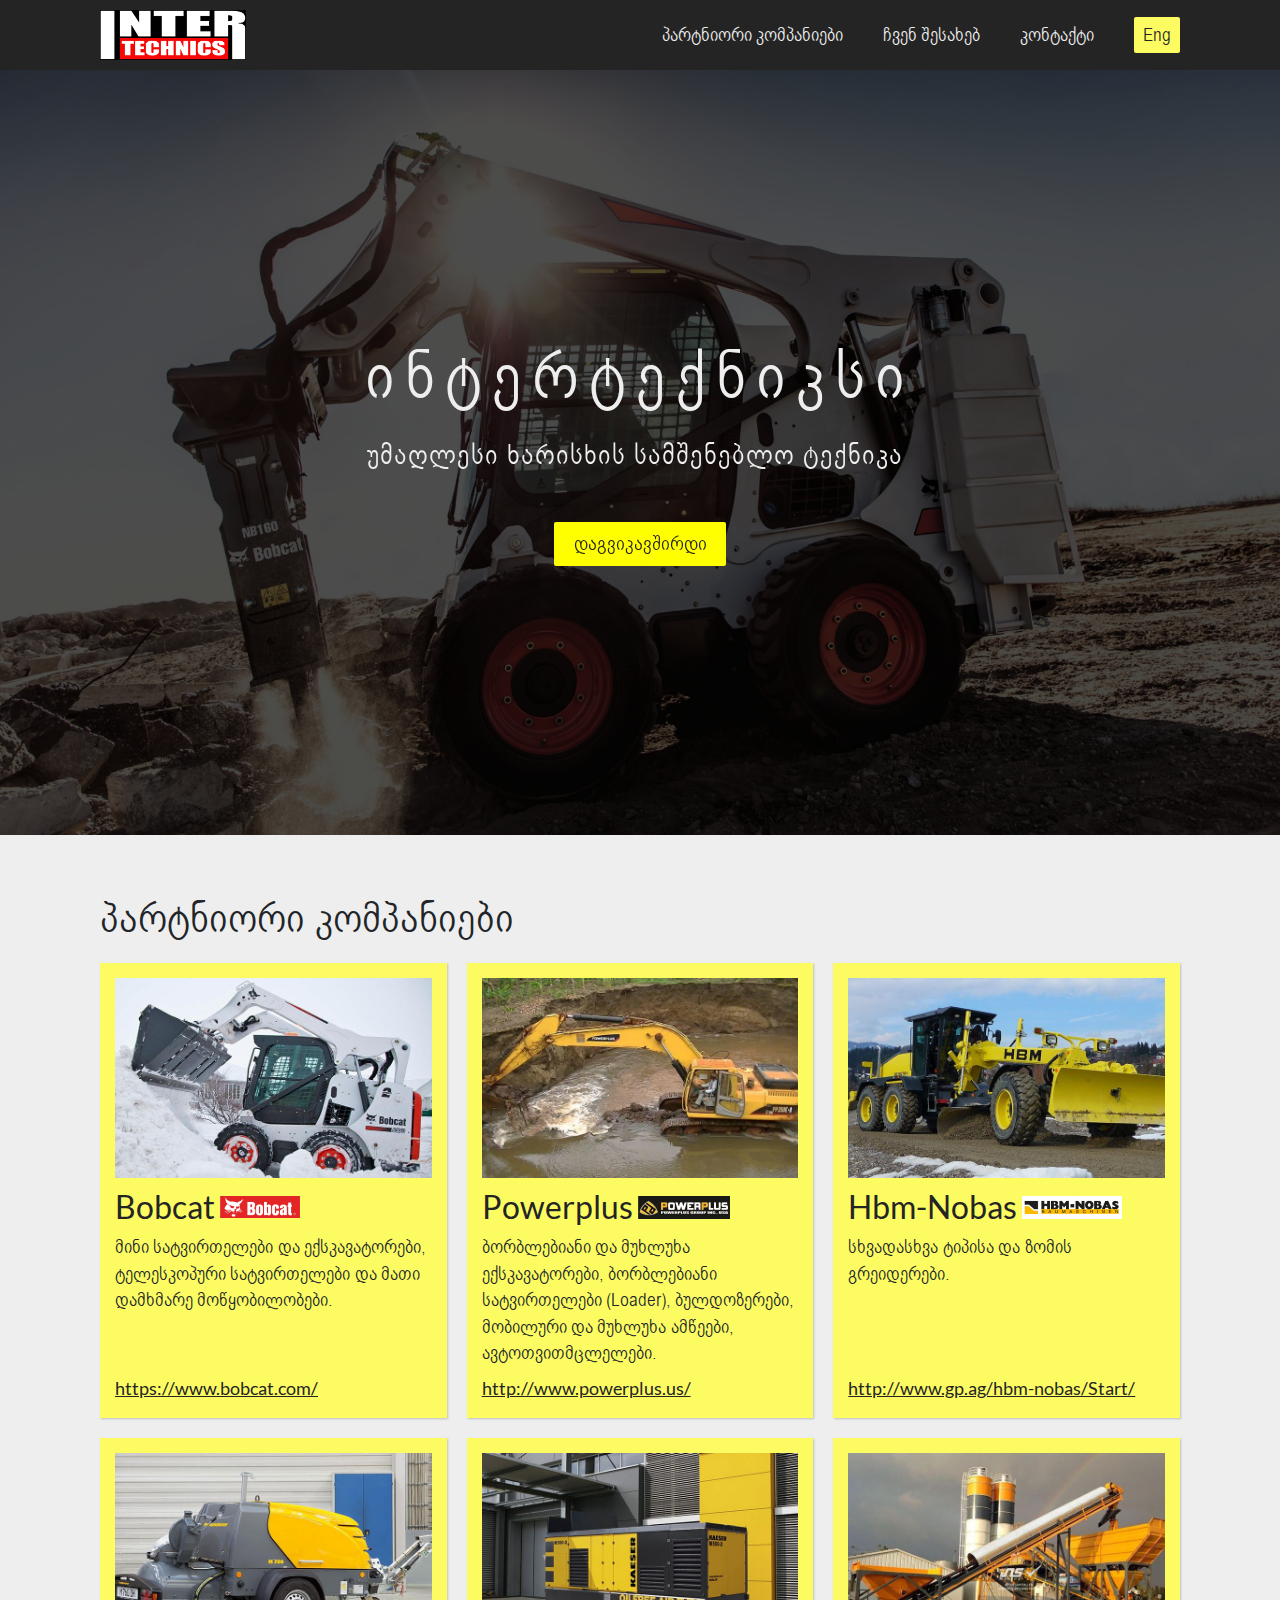
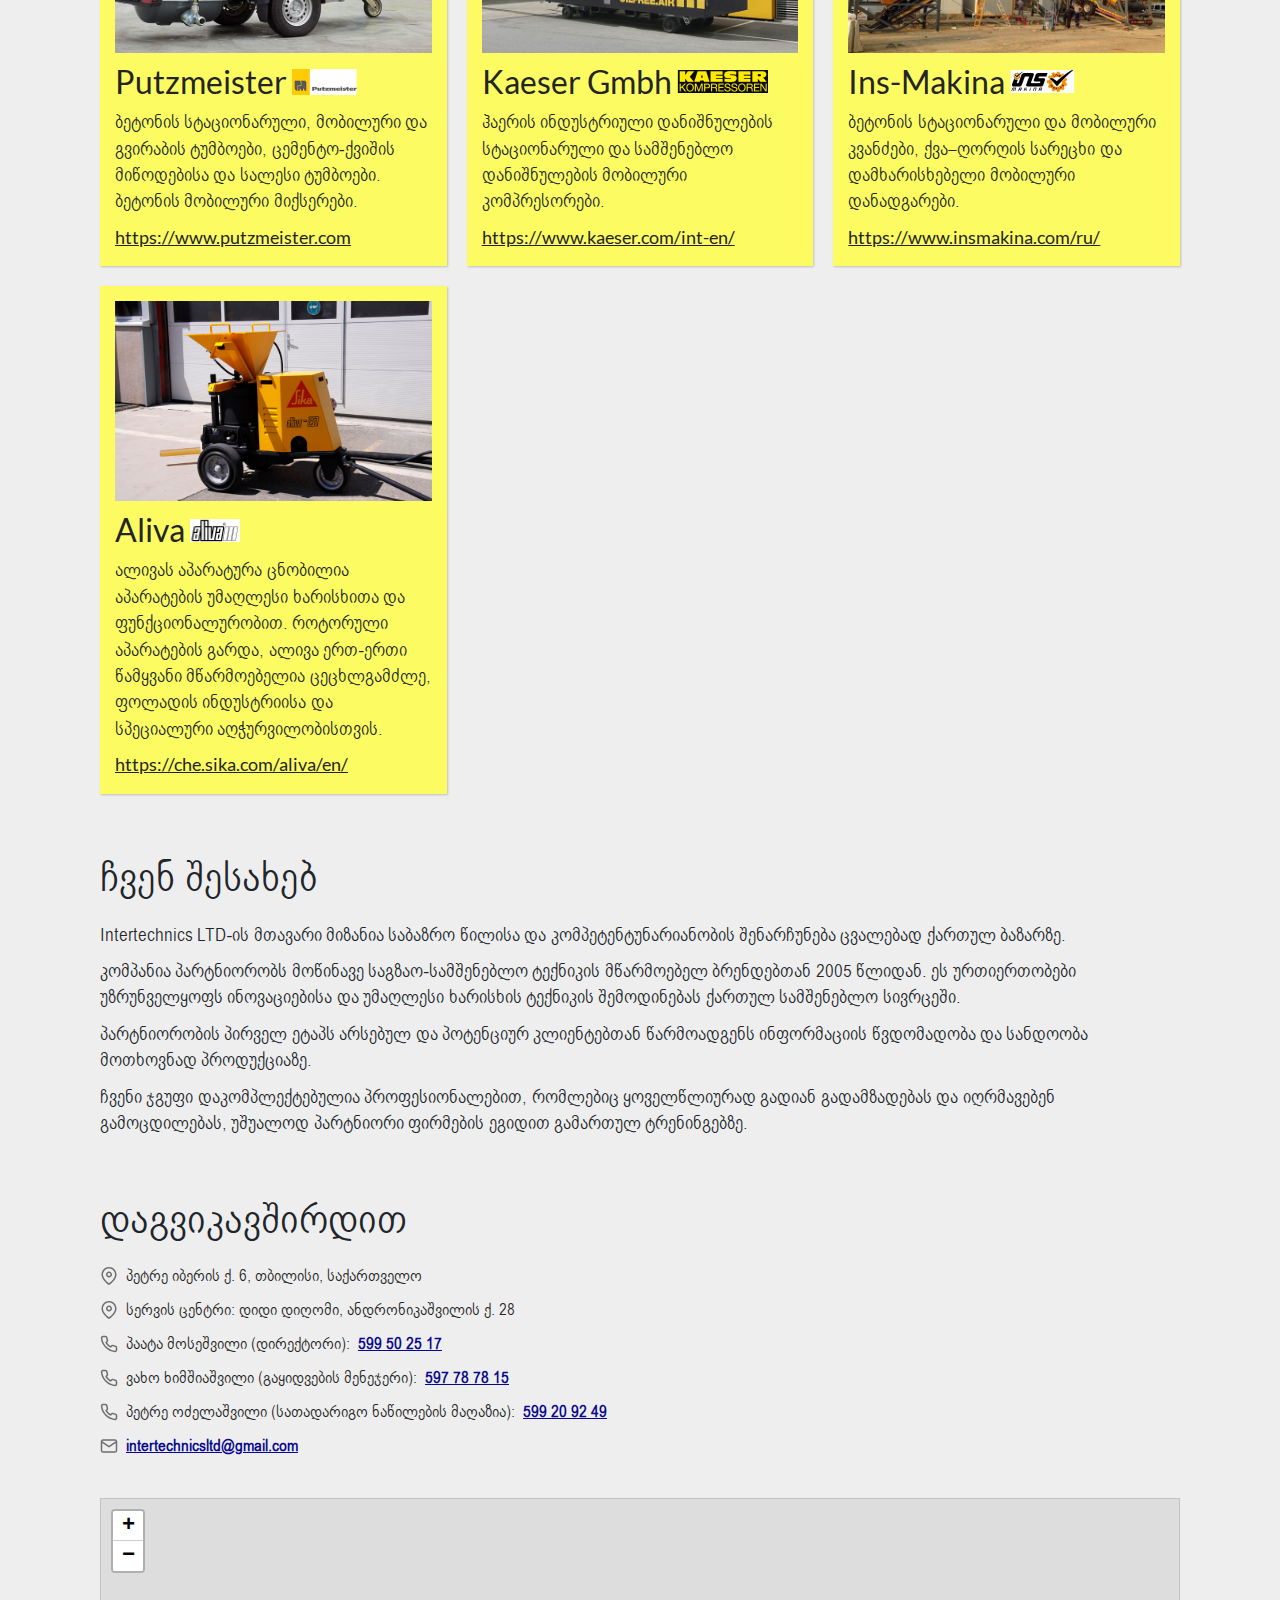
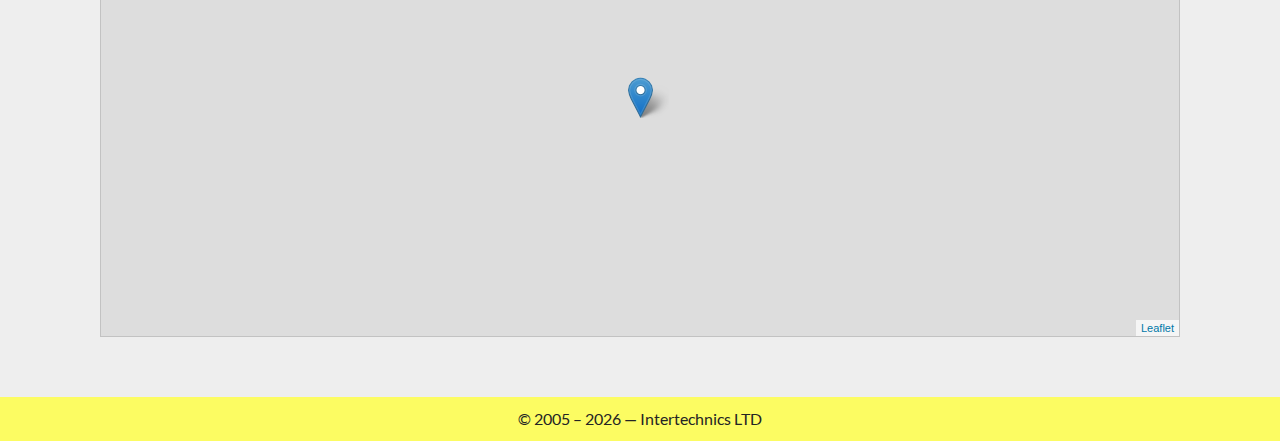
==== commit 25e722e0: "removed bomag & marini" ====
--- a/index.html
+++ b/index.html
@@ -134,65 +134,6 @@
 
           <div class="grid__item">
             <figure>
-              <img src="images/bomag.jpg" alt="Bomag" />
-            </figure>
-            <div>
-              <h3>
-                Bomag
-                <img
-                  src="images/bomag-logo.png"
-                  alt="Bomag Logo"
-                  class="logo"
-                />
-              </h3>
-              <div>
-                <p>
-                  ასფალტისა და გრუნტის სატკეპნები, ასფალტის დამგებები, ფრეზები,
-                  რესაიკლერები და გრუნტის სტაბილიზატორები.
-                </p>
-              </div>
-
-              <a
-                href="http://www.bomag.com/world/en/homepage.htm"
-                rel="noopener"
-                target="_blank"
-              >
-                http://www.bomag.com/
-              </a>
-            </div>
-          </div>
-          <!-- .grid__item -->
-
-          <div class="grid__item">
-            <figure>
-              <img src="images/marini.jpg" alt="Marini" />
-            </figure>
-            <div>
-              <h3>
-                Marini
-                <img
-                  src="images/marini-logo.png"
-                  alt="Marini Logo"
-                  class="logo"
-                />
-              </h3>
-              <div>
-                <p>ასფალტის მობილური და სტაციონარული ქარხნები.</p>
-              </div>
-
-              <a
-                href="https://marini.fayat.com/en/"
-                rel="noopener"
-                target="_blank"
-              >
-                https://marini.fayat.com/en/
-              </a>
-            </div>
-          </div>
-          <!-- .grid__item -->
-
-          <div class="grid__item">
-            <figure>
               <img src="images/powerplus.jpg" alt="Powerplus" />
             </figure>
             <div>
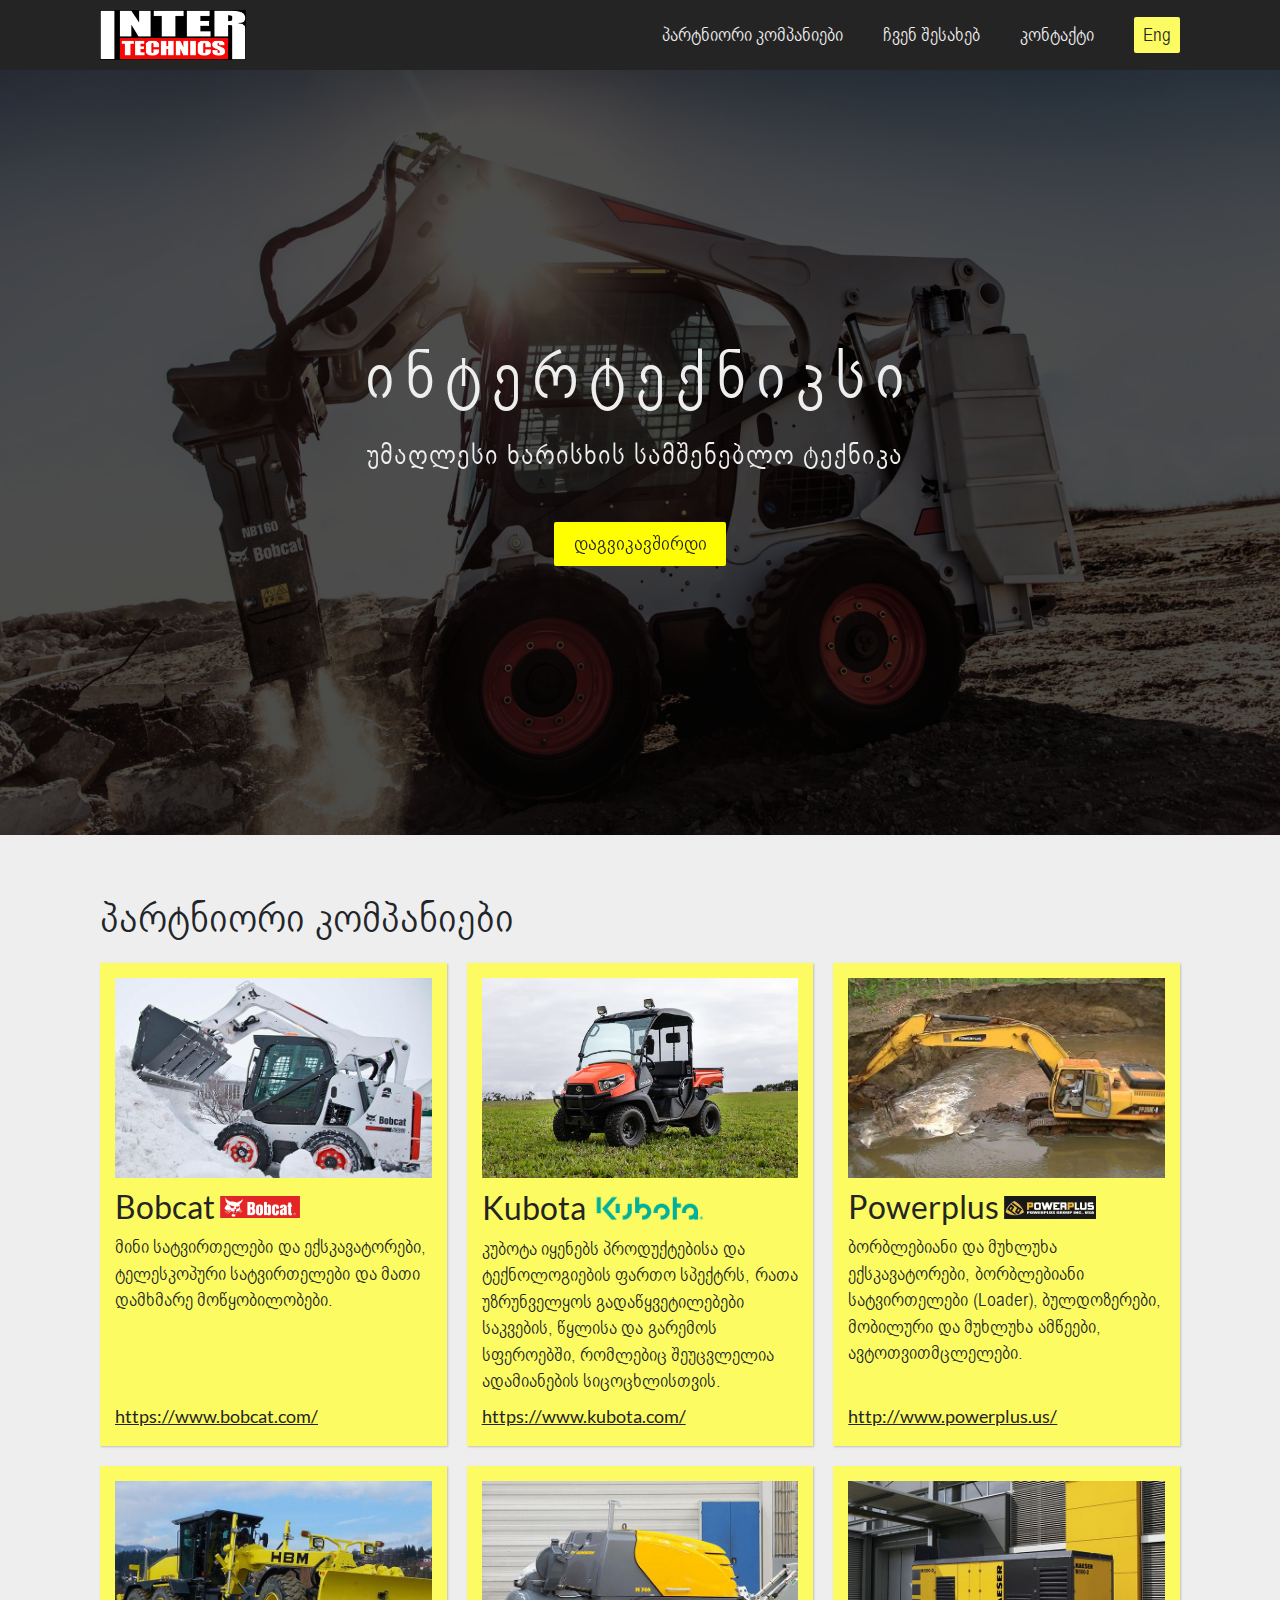
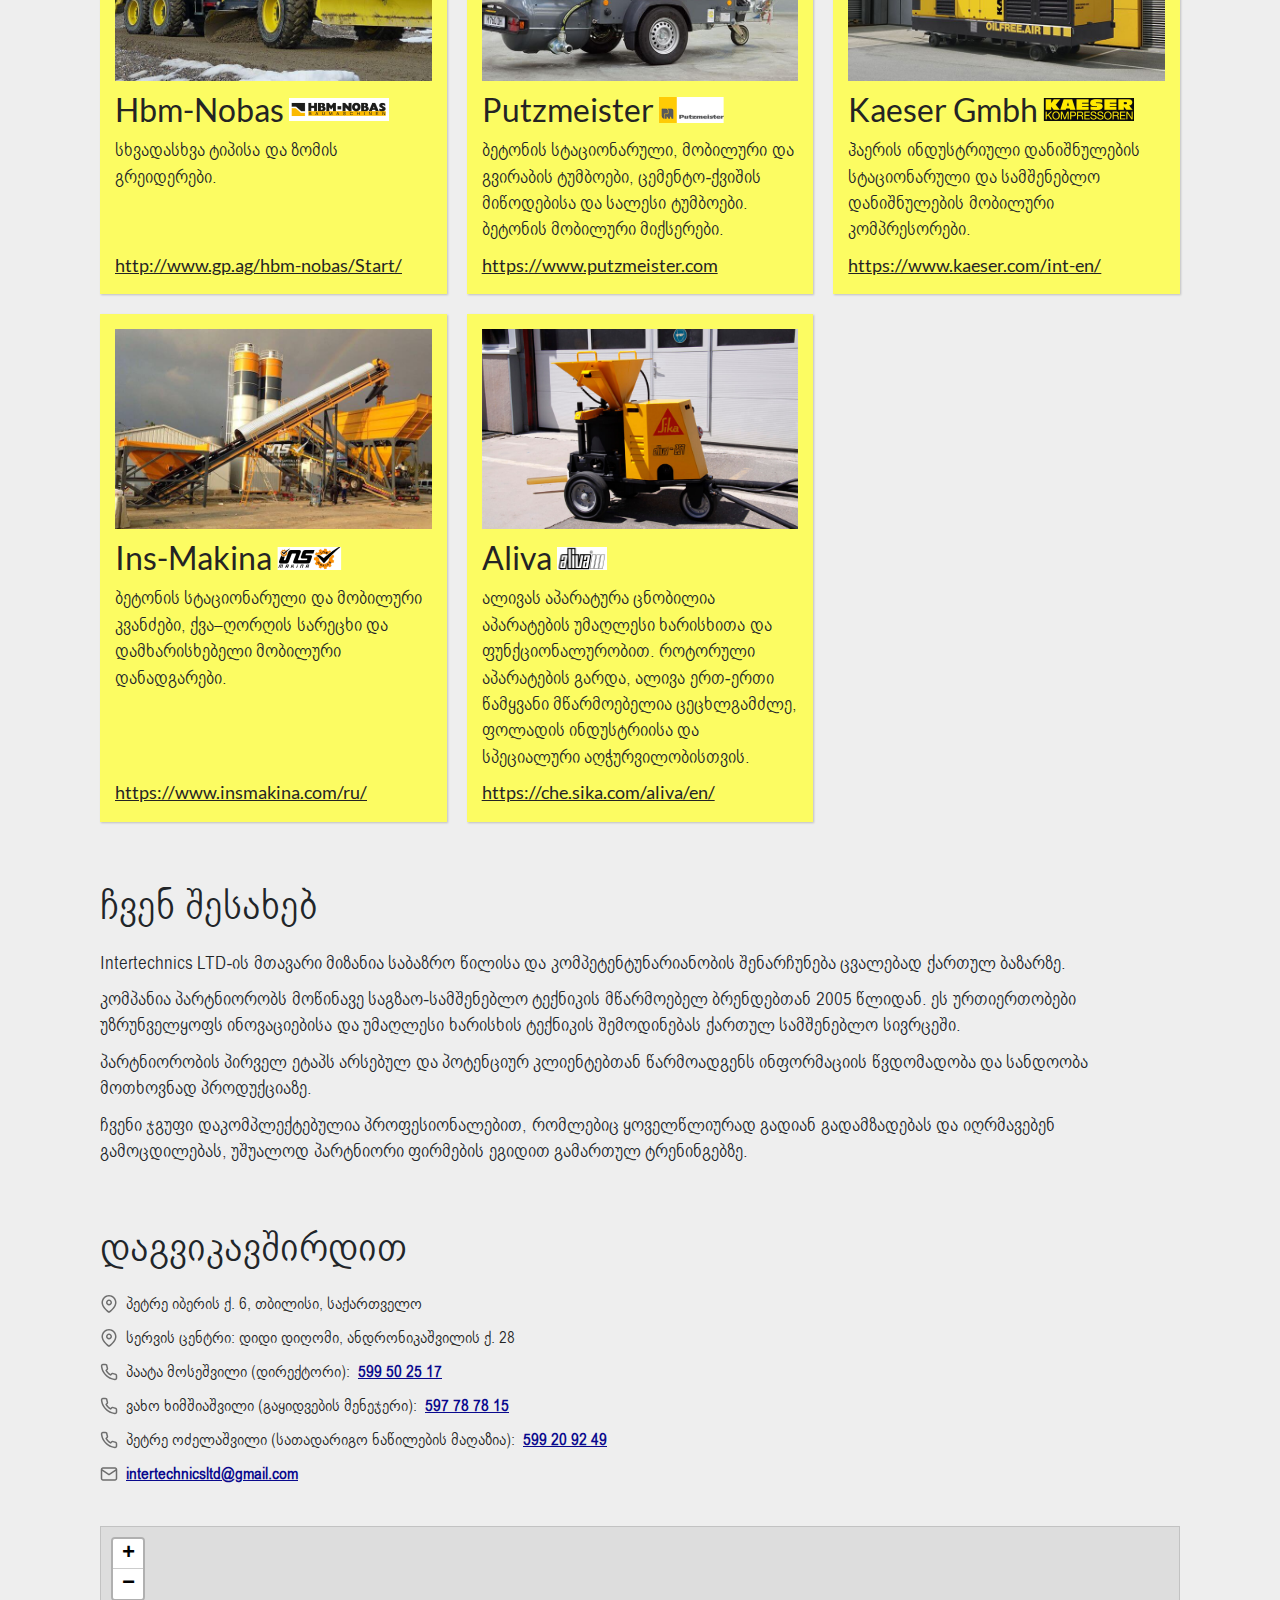
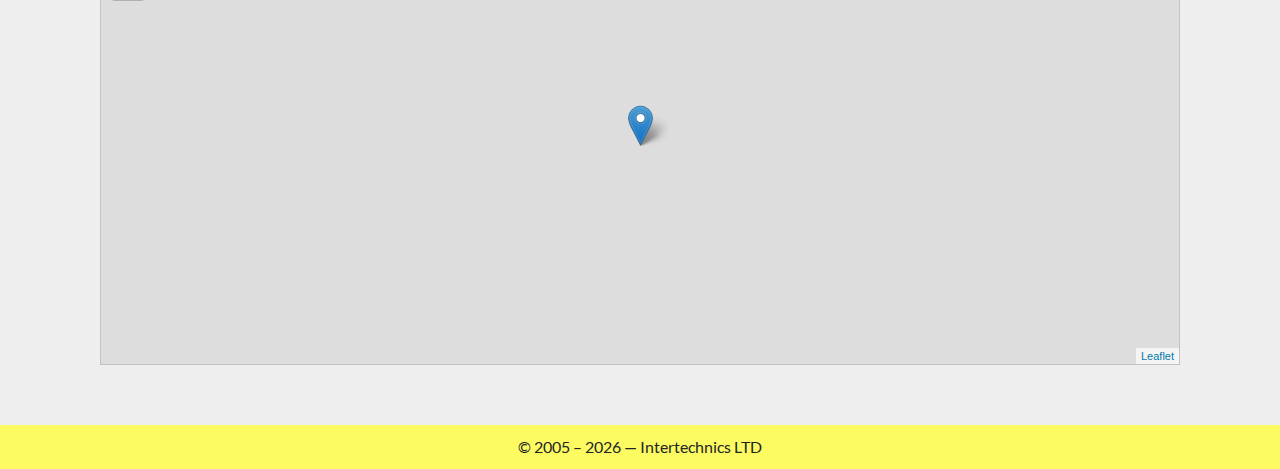
==== commit a2a79571: "added kubota" ====
--- a/index.html
+++ b/index.html
@@ -34,10 +34,7 @@
     <script defer src="assets/js/script.js"></script>
 
     <!-- Global site tag (gtag.js) - Google Analytics -->
-    <script
-      async
-      src="https://www.googletagmanager.com/gtag/js?id=UA-199228183-1"
-    ></script>
+    <script async src="https://www.googletagmanager.com/gtag/js?id=UA-199228183-1"></script>
     <script>
       window.dataLayer = window.dataLayer || [];
       function gtag() {
@@ -108,26 +105,34 @@
             <div>
               <h3>
                 Bobcat
-                <img
-                  src="images/bobcat-logo.png"
-                  alt="Bobcat Logo"
-                  class="logo"
-                />
+                <img src="images/bobcat-logo.png" alt="Bobcat Logo" class="logo" />
+              </h3>
+              <div>
+                <p>მინი სატვირთელები და ექსკავატორები, ტელესკოპური სატვირთელები და მათი დამხმარე მოწყობილობები.</p>
+              </div>
+
+              <a href="https://www.bobcat.com/cis/en/index" rel="noopener" target="_blank"> https://www.bobcat.com/ </a>
+            </div>
+          </div>
+          <!-- .grid__item -->
+
+          <div class="grid__item">
+            <figure>
+              <img src="images/kubota.jpg" alt="Kubota" />
+            </figure>
+            <div>
+              <h3>
+                Kubota
+                <img src="images/Kubota-Logo.png" alt="Kubota Logo" class="logo" />
               </h3>
               <div>
                 <p>
-                  მინი სატვირთელები და ექსკავატორები, ტელესკოპური სატვირთელები
-                  და მათი დამხმარე მოწყობილობები.
+                  კუბოტა იყენებს პროდუქტებისა და ტექნოლოგიების ფართო სპექტრს, რათა უზრუნველყოს გადაწყვეტილებები საკვების, წყლისა და გარემოს
+                  სფეროებში, რომლებიც შეუცვლელია ადამიანების სიცოცხლისთვის.
                 </p>
               </div>
 
-              <a
-                href="https://www.bobcat.com/cis/en/index"
-                rel="noopener"
-                target="_blank"
-              >
-                https://www.bobcat.com/
-              </a>
+              <a href="https://www.kubota.com/" rel="noopener" target="_blank"> https://www.kubota.com/ </a>
             </div>
           </div>
           <!-- .grid__item -->
@@ -139,23 +144,16 @@
             <div>
               <h3>
                 Powerplus
-                <img
-                  src="images/powerplus-logo.png"
-                  alt="Powerplus Logo"
-                  class="logo"
-                />
+                <img src="images/powerplus-logo.png" alt="Powerplus Logo" class="logo" />
               </h3>
               <div>
                 <p>
-                  ბორბლებიანი და მუხლუხა ექსკავატორები, ბორბლებიანი სატვირთელები
-                  (Loader), ბულდოზერები, მობილური და მუხლუხა ამწეები,
+                  ბორბლებიანი და მუხლუხა ექსკავატორები, ბორბლებიანი სატვირთელები (Loader), ბულდოზერები, მობილური და მუხლუხა ამწეები,
                   ავტოთვითმცლელები.
                 </p>
               </div>
 
-              <a href="http://www.powerplus.us/" rel="noopener" target="_blank">
-                http://www.powerplus.us/
-              </a>
+              <a href="http://www.powerplus.us/" rel="noopener" target="_blank"> http://www.powerplus.us/ </a>
             </div>
           </div>
           <!-- .grid__item -->
@@ -167,23 +165,13 @@
             <div>
               <h3>
                 Hbm-Nobas
-                <img
-                  src="images/hbm-nobas-logo.png"
-                  alt="HBM-Nobas Logo"
-                  class="logo"
-                />
+                <img src="images/hbm-nobas-logo.png" alt="HBM-Nobas Logo" class="logo" />
               </h3>
               <div>
                 <p>სხვადასხვა ტიპისა და ზომის გრეიდერები.</p>
               </div>
 
-              <a
-                href="http://www.gp.ag/hbm-nobas/Start/"
-                rel="noopener"
-                target="_blank"
-              >
-                http://www.gp.ag/hbm-nobas/Start/
-              </a>
+              <a href="http://www.gp.ag/hbm-nobas/Start/" rel="noopener" target="_blank"> http://www.gp.ag/hbm-nobas/Start/ </a>
             </div>
           </div>
           <!-- .grid__item -->
@@ -195,27 +183,16 @@
             <div>
               <h3>
                 Putzmeister
-                <img
-                  src="images/putzmeister-logo.png"
-                  alt="Putzmeister Logo"
-                  class="logo"
-                />
+                <img src="images/putzmeister-logo.png" alt="Putzmeister Logo" class="logo" />
               </h3>
               <div>
                 <p>
-                  ბეტონის სტაციონარული, მობილური და გვირაბის ტუმბოები,
-                  ცემენტო-ქვიშის მიწოდებისა და სალესი ტუმბოები. ბეტონის მობილური
+                  ბეტონის სტაციონარული, მობილური და გვირაბის ტუმბოები, ცემენტო-ქვიშის მიწოდებისა და სალესი ტუმბოები. ბეტონის მობილური
                   მიქსერები.
                 </p>
               </div>
 
-              <a
-                href="https://www.putzmeister.com/enu/index.htm"
-                rel="noopener"
-                target="_blank"
-              >
-                https://www.putzmeister.com
-              </a>
+              <a href="https://www.putzmeister.com/enu/index.htm" rel="noopener" target="_blank"> https://www.putzmeister.com </a>
             </div>
           </div>
           <!-- .grid__item -->
@@ -227,90 +204,52 @@
             <div>
               <h3>
                 Kaeser Gmbh
-                <img
-                  src="images/kaeser-logo.png"
-                  alt="Kaeser Logo"
-                  class="logo"
-                />
+                <img src="images/kaeser-logo.png" alt="Kaeser Logo" class="logo" />
+              </h3>
+              <div>
+                <p>ჰაერის ინდუსტრიული დანიშნულების სტაციონარული და სამშენებლო დანიშნულების მობილური კომპრესორები.</p>
+              </div>
+
+              <a href="https://www.kaeser.com/int-en/" rel="noopener" target="_blank"> https://www.kaeser.com/int-en/ </a>
+            </div>
+          </div>
+          <!-- .grid__item -->
+
+          <div class="grid__item">
+            <figure>
+              <img src="images/ins-makina.jpg" alt="" />
+            </figure>
+            <div>
+              <h3>
+                Ins-Makina
+                <img src="images/ins-makina-logo.png" alt="Ins-Makina Logo" class="logo" />
+              </h3>
+              <div>
+                <p>ბეტონის სტაციონარული და მობილური კვანძები, ქვა–ღორღის სარეცხი და დამხარისხებელი მობილური დანადგარები.</p>
+              </div>
+
+              <a href="https://www.insmakina.com/ru/" rel="noopener" target="_blank"> https://www.insmakina.com/ru/ </a>
+            </div>
+          </div>
+          <!-- .grid__item -->
+
+          <div class="grid__item">
+            <figure>
+              <img src="images/aliva.jpg" alt="" />
+            </figure>
+            <div>
+              <h3>
+                Aliva
+                <img src="images/aliva-logo.png" alt="Aliva Logo" class="logo" />
               </h3>
               <div>
                 <p>
-                  ჰაერის ინდუსტრიული დანიშნულების სტაციონარული და სამშენებლო
-                  დანიშნულების მობილური კომპრესორები.
+                  ალივას აპარატურა ცნობილია აპარატების უმაღლესი ხარისხითა და ფუნქციონალურობით. როტორული აპარატების გარდა, ალივა ერთ-ერთი
+                  წამყვანი მწარმოებელია ცეცხლგამძლე, ფოლადის ინდუსტრიისა და სპეციალური აღჭურვილობისთვის.
                 </p>
               </div>
 
-              <a
-                href="https://www.kaeser.com/int-en/"
-                rel="noopener"
-                target="_blank"
-              >
-                https://www.kaeser.com/int-en/
-              </a>
-            </div>
-          </div>
-          <!-- .grid__item -->
-
-          <div class="grid__item">
-            <figure>
-              <img src="images/ins-makina.jpg" alt="" />
-            </figure>
-            <div>
-              <h3>
-                Ins-Makina
-                <img
-                  src="images/ins-makina-logo.png"
-                  alt="Ins-Makina Logo"
-                  class="logo"
-                />
-              </h3>
-              <div>
-                <p>
-                  ბეტონის სტაციონარული და მობილური კვანძები, ქვა–ღორღის სარეცხი
-                  და დამხარისხებელი მობილური დანადგარები.
-                </p>
-              </div>
-
-              <a
-                href="https://www.insmakina.com/ru/"
-                rel="noopener"
-                target="_blank"
-              >
-                https://www.insmakina.com/ru/
-              </a>
-            </div>
-          </div>
-          <!-- .grid__item -->
-
-          <div class="grid__item">
-            <figure>
-              <img src="images/aliva.jpg" alt="" />
-            </figure>
-            <div>
-              <h3>
-                Aliva
-                <img
-                  src="images/aliva-logo.png"
-                  alt="Aliva Logo"
-                  class="logo"
-                />
-              </h3>
-              <div>
-                <p>
-                  ალივას აპარატურა ცნობილია აპარატების უმაღლესი ხარისხითა და
-                  ფუნქციონალურობით. როტორული აპარატების გარდა, ალივა ერთ-ერთი
-                  წამყვანი მწარმოებელია ცეცხლგამძლე, ფოლადის ინდუსტრიისა და
-                  სპეციალური აღჭურვილობისთვის.
-                </p>
-              </div>
-
-              <a
-                href="https://che.sika.com/aliva/en/index.html"
-                rel="noopener"
-                target="_blank"
-              >
-                https://che.sika.com/aliva/en/
-              </a>
+              <a href="https://che.sika.com/aliva/en/index.html" rel="noopener" target="_blank"> https://che.sika.com/aliva/en/ </a>
             </div>
           </div>
           <!-- .grid__item -->
@@ -320,26 +259,20 @@
       <section class="section section--about" id="about-us">
         <h2 class="section__title">ჩვენ შესახებ</h2>
 
+        <p>Intertechnics LTD-ის მთავარი მიზანია საბაზრო წილისა და კომპეტენტუნარიანობის შენარჩუნება ცვალებად ქართულ ბაზარზე.</p>
+
         <p>
-          Intertechnics LTD-ის მთავარი მიზანია საბაზრო წილისა და
-          კომპეტენტუნარიანობის შენარჩუნება ცვალებად ქართულ ბაზარზე.
+          კომპანია პარტნიორობს მოწინავე საგზაო-სამშენებლო ტექნიკის მწარმოებელ ბრენდებთან 2005 წლიდან. ეს ურთიერთობები უზრუნველყოფს
+          ინოვაციებისა და უმაღლესი ხარისხის ტექნიკის შემოდინებას ქართულ სამშენებლო სივრცეში.
         </p>
 
         <p>
-          კომპანია პარტნიორობს მოწინავე საგზაო-სამშენებლო ტექნიკის მწარმოებელ
-          ბრენდებთან 2005 წლიდან. ეს ურთიერთობები უზრუნველყოფს ინოვაციებისა და
-          უმაღლესი ხარისხის ტექნიკის შემოდინებას ქართულ სამშენებლო სივრცეში.
+          პარტნიორობის პირველ ეტაპს არსებულ და პოტენციურ კლიენტებთან წარმოადგენს ინფორმაციის წვდომადობა და სანდოობა მოთხოვნად პროდუქციაზე.
         </p>
 
         <p>
-          პარტნიორობის პირველ ეტაპს არსებულ და პოტენციურ კლიენტებთან წარმოადგენს
-          ინფორმაციის წვდომადობა და სანდოობა მოთხოვნად პროდუქციაზე.
-        </p>
-
-        <p>
-          ჩვენი ჯგუფი დაკომპლექტებულია პროფესიონალებით, რომლებიც ყოველწლიურად
-          გადიან გადამზადებას და იღრმავებენ გამოცდილებას, უშუალოდ პარტნიორი
-          ფირმების ეგიდით გამართულ ტრენინგებზე.
+          ჩვენი ჯგუფი დაკომპლექტებულია პროფესიონალებით, რომლებიც ყოველწლიურად გადიან გადამზადებას და იღრმავებენ გამოცდილებას, უშუალოდ
+          პარტნიორი ფირმების ეგიდით გამართულ ტრენინგებზე.
         </p>
       </section>
 
@@ -348,13 +281,7 @@
 
         <ul class="address">
           <li>
-            <svg
-              version="1.1"
-              xmlns="http://www.w3.org/2000/svg"
-              width="24"
-              height="24"
-              viewBox="0 0 24 24"
-            >
+            <svg version="1.1" xmlns="http://www.w3.org/2000/svg" width="24" height="24" viewBox="0 0 24 24">
               <title>map-pin</title>
               <path
                 d="M22 10c0-2.761-1.12-5.263-2.929-7.071s-4.31-2.929-7.071-2.929-5.263 1.12-7.071 2.929-2.929 4.31-2.929 7.071c0 0.569 0.053 1.128 0.15 1.676 0.274 1.548 0.899 3.004 1.682 4.32 2.732 4.591 7.613 7.836 7.613 7.836 0.331 0.217 0.765 0.229 1.109 0 0 0 4.882-3.245 7.613-7.836 0.783-1.316 1.408-2.772 1.682-4.32 0.098-0.548 0.151-1.107 0.151-1.676zM20 10c0 0.444-0.041 0.887-0.119 1.328-0.221 1.25-0.737 2.478-1.432 3.646-1.952 3.28-5.166 5.851-6.449 6.799-1.284-0.948-4.497-3.519-6.449-6.799-0.695-1.168-1.211-2.396-1.432-3.646-0.078-0.441-0.119-0.884-0.119-1.328 0-2.209 0.894-4.208 2.343-5.657s3.448-2.343 5.657-2.343 4.208 0.894 5.657 2.343 2.343 3.448 2.343 5.657zM16 10c0-1.104-0.449-2.106-1.172-2.828s-1.724-1.172-2.828-1.172-2.106 0.449-2.828 1.172-1.172 1.724-1.172 2.828 0.449 2.106 1.172 2.828 1.724 1.172 2.828 1.172 2.106-0.449 2.828-1.172 1.172-1.724 1.172-2.828zM14 10c0 0.553-0.223 1.051-0.586 1.414s-0.861 0.586-1.414 0.586-1.051-0.223-1.414-0.586-0.586-0.861-0.586-1.414 0.223-1.051 0.586-1.414 0.861-0.586 1.414-0.586 1.051 0.223 1.414 0.586 0.586 0.861 0.586 1.414z"
@@ -364,13 +291,7 @@
             პეტრე იბერის ქ. 6, თბილისი, საქართველო
           </li>
           <li>
-            <svg
-              version="1.1"
-              xmlns="http://www.w3.org/2000/svg"
-              width="24"
-              height="24"
-              viewBox="0 0 24 24"
-            >
+            <svg version="1.1" xmlns="http://www.w3.org/2000/svg" width="24" height="24" viewBox="0 0 24 24">
               <title>map-pin</title>
               <path
                 d="M22 10c0-2.761-1.12-5.263-2.929-7.071s-4.31-2.929-7.071-2.929-5.263 1.12-7.071 2.929-2.929 4.31-2.929 7.071c0 0.569 0.053 1.128 0.15 1.676 0.274 1.548 0.899 3.004 1.682 4.32 2.732 4.591 7.613 7.836 7.613 7.836 0.331 0.217 0.765 0.229 1.109 0 0 0 4.882-3.245 7.613-7.836 0.783-1.316 1.408-2.772 1.682-4.32 0.098-0.548 0.151-1.107 0.151-1.676zM20 10c0 0.444-0.041 0.887-0.119 1.328-0.221 1.25-0.737 2.478-1.432 3.646-1.952 3.28-5.166 5.851-6.449 6.799-1.284-0.948-4.497-3.519-6.449-6.799-0.695-1.168-1.211-2.396-1.432-3.646-0.078-0.441-0.119-0.884-0.119-1.328 0-2.209 0.894-4.208 2.343-5.657s3.448-2.343 5.657-2.343 4.208 0.894 5.657 2.343 2.343 3.448 2.343 5.657zM16 10c0-1.104-0.449-2.106-1.172-2.828s-1.724-1.172-2.828-1.172-2.106 0.449-2.828 1.172-1.172 1.724-1.172 2.828 0.449 2.106 1.172 2.828 1.724 1.172 2.828 1.172 2.106-0.449 2.828-1.172 1.172-1.724 1.172-2.828zM14 10c0 0.553-0.223 1.051-0.586 1.414s-0.861 0.586-1.414 0.586-1.051-0.223-1.414-0.586-0.586-0.861-0.586-1.414 0.223-1.051 0.586-1.414 0.861-0.586 1.414-0.586 1.051 0.223 1.414 0.586 0.586 0.861 0.586 1.414z"
@@ -380,13 +301,7 @@
             სერვის ცენტრი: დიდი დიღომი, ანდრონიკაშვილის ქ. 28
           </li>
           <li>
-            <svg
-              version="1.1"
-              xmlns="http://www.w3.org/2000/svg"
-              width="24"
-              height="24"
-              viewBox="0 0 24 24"
-            >
+            <svg version="1.1" xmlns="http://www.w3.org/2000/svg" width="24" height="24" viewBox="0 0 24 24">
               <title>phone</title>
               <path
                 d="M23 16.92c0.016-0.714-0.236-1.404-0.673-1.943-0.46-0.566-1.129-0.967-1.925-1.080-0.8-0.098-1.695-0.314-2.586-0.646-0.433-0.159-0.893-0.218-1.344-0.174-0.663 0.064-1.307 0.349-1.819 0.855l-0.72 0.72c-1.77-1.117-3.36-2.667-4.583-4.589l0.726-0.726c0.322-0.33 0.563-0.726 0.707-1.156 0.212-0.632 0.214-1.336-0.039-2.011-0.289-0.753-0.518-1.644-0.644-2.595-0.104-0.715-0.455-1.347-0.963-1.805-0.539-0.485-1.256-0.778-2.027-0.77h-2.996c-0.088 0-0.182 0.004-0.273 0.012-0.824 0.075-1.542 0.478-2.033 1.066s-0.758 1.367-0.683 2.199c0.3 3.076 1.365 6.243 3.216 9.102 1.502 2.413 3.648 4.623 6.298 6.306 2.568 1.697 5.684 2.862 9.086 3.231 0.092 0.009 0.191 0.013 0.288 0.013 0.828-0.003 1.578-0.343 2.118-0.887s0.873-1.297 0.87-2.121zM21 16.92v3c0.001 0.28-0.109 0.53-0.29 0.712s-0.429 0.295-0.706 0.296l-0.088-0.004c-3.060-0.333-5.873-1.388-8.174-2.909-2.428-1.543-4.359-3.538-5.702-5.694-1.697-2.62-2.655-5.481-2.924-8.238-0.024-0.268 0.064-0.526 0.229-0.724s0.403-0.33 0.678-0.355l3.087-0.004c0.271-0.003 0.507 0.094 0.687 0.256 0.17 0.154 0.288 0.366 0.323 0.608 0.142 1.072 0.408 2.117 0.757 3.025 0.081 0.216 0.080 0.447 0.010 0.658-0.049 0.145-0.131 0.281-0.242 0.395l-1.262 1.261c-0.324 0.324-0.379 0.814-0.162 1.201 1.584 2.785 3.839 4.957 6.381 6.378 0.397 0.222 0.882 0.144 1.195-0.166l1.27-1.27c0.166-0.164 0.377-0.257 0.598-0.279 0.152-0.015 0.31 0.005 0.459 0.060 1.022 0.381 2.070 0.636 3.034 0.754 0.241 0.034 0.462 0.166 0.615 0.355 0.147 0.181 0.231 0.412 0.226 0.682z"
@@ -396,13 +311,7 @@
             <a href="tel:+995599502517">599 50 25 17</a>
           </li>
           <li>
-            <svg
-              version="1.1"
-              xmlns="http://www.w3.org/2000/svg"
-              width="24"
-              height="24"
-              viewBox="0 0 24 24"
-            >
+            <svg version="1.1" xmlns="http://www.w3.org/2000/svg" width="24" height="24" viewBox="0 0 24 24">
               <title>phone</title>
               <path
                 d="M23 16.92c0.016-0.714-0.236-1.404-0.673-1.943-0.46-0.566-1.129-0.967-1.925-1.080-0.8-0.098-1.695-0.314-2.586-0.646-0.433-0.159-0.893-0.218-1.344-0.174-0.663 0.064-1.307 0.349-1.819 0.855l-0.72 0.72c-1.77-1.117-3.36-2.667-4.583-4.589l0.726-0.726c0.322-0.33 0.563-0.726 0.707-1.156 0.212-0.632 0.214-1.336-0.039-2.011-0.289-0.753-0.518-1.644-0.644-2.595-0.104-0.715-0.455-1.347-0.963-1.805-0.539-0.485-1.256-0.778-2.027-0.77h-2.996c-0.088 0-0.182 0.004-0.273 0.012-0.824 0.075-1.542 0.478-2.033 1.066s-0.758 1.367-0.683 2.199c0.3 3.076 1.365 6.243 3.216 9.102 1.502 2.413 3.648 4.623 6.298 6.306 2.568 1.697 5.684 2.862 9.086 3.231 0.092 0.009 0.191 0.013 0.288 0.013 0.828-0.003 1.578-0.343 2.118-0.887s0.873-1.297 0.87-2.121zM21 16.92v3c0.001 0.28-0.109 0.53-0.29 0.712s-0.429 0.295-0.706 0.296l-0.088-0.004c-3.060-0.333-5.873-1.388-8.174-2.909-2.428-1.543-4.359-3.538-5.702-5.694-1.697-2.62-2.655-5.481-2.924-8.238-0.024-0.268 0.064-0.526 0.229-0.724s0.403-0.33 0.678-0.355l3.087-0.004c0.271-0.003 0.507 0.094 0.687 0.256 0.17 0.154 0.288 0.366 0.323 0.608 0.142 1.072 0.408 2.117 0.757 3.025 0.081 0.216 0.080 0.447 0.010 0.658-0.049 0.145-0.131 0.281-0.242 0.395l-1.262 1.261c-0.324 0.324-0.379 0.814-0.162 1.201 1.584 2.785 3.839 4.957 6.381 6.378 0.397 0.222 0.882 0.144 1.195-0.166l1.27-1.27c0.166-0.164 0.377-0.257 0.598-0.279 0.152-0.015 0.31 0.005 0.459 0.060 1.022 0.381 2.070 0.636 3.034 0.754 0.241 0.034 0.462 0.166 0.615 0.355 0.147 0.181 0.231 0.412 0.226 0.682z"
@@ -412,13 +321,7 @@
             <a href="tel:+995597787815">597 78 78 15</a>
           </li>
           <li>
-            <svg
-              version="1.1"
-              xmlns="http://www.w3.org/2000/svg"
-              width="24"
-              height="24"
-              viewBox="0 0 24 24"
-            >
+            <svg version="1.1" xmlns="http://www.w3.org/2000/svg" width="24" height="24" viewBox="0 0 24 24">
               <title>phone</title>
               <path
                 d="M23 16.92c0.016-0.714-0.236-1.404-0.673-1.943-0.46-0.566-1.129-0.967-1.925-1.080-0.8-0.098-1.695-0.314-2.586-0.646-0.433-0.159-0.893-0.218-1.344-0.174-0.663 0.064-1.307 0.349-1.819 0.855l-0.72 0.72c-1.77-1.117-3.36-2.667-4.583-4.589l0.726-0.726c0.322-0.33 0.563-0.726 0.707-1.156 0.212-0.632 0.214-1.336-0.039-2.011-0.289-0.753-0.518-1.644-0.644-2.595-0.104-0.715-0.455-1.347-0.963-1.805-0.539-0.485-1.256-0.778-2.027-0.77h-2.996c-0.088 0-0.182 0.004-0.273 0.012-0.824 0.075-1.542 0.478-2.033 1.066s-0.758 1.367-0.683 2.199c0.3 3.076 1.365 6.243 3.216 9.102 1.502 2.413 3.648 4.623 6.298 6.306 2.568 1.697 5.684 2.862 9.086 3.231 0.092 0.009 0.191 0.013 0.288 0.013 0.828-0.003 1.578-0.343 2.118-0.887s0.873-1.297 0.87-2.121zM21 16.92v3c0.001 0.28-0.109 0.53-0.29 0.712s-0.429 0.295-0.706 0.296l-0.088-0.004c-3.060-0.333-5.873-1.388-8.174-2.909-2.428-1.543-4.359-3.538-5.702-5.694-1.697-2.62-2.655-5.481-2.924-8.238-0.024-0.268 0.064-0.526 0.229-0.724s0.403-0.33 0.678-0.355l3.087-0.004c0.271-0.003 0.507 0.094 0.687 0.256 0.17 0.154 0.288 0.366 0.323 0.608 0.142 1.072 0.408 2.117 0.757 3.025 0.081 0.216 0.080 0.447 0.010 0.658-0.049 0.145-0.131 0.281-0.242 0.395l-1.262 1.261c-0.324 0.324-0.379 0.814-0.162 1.201 1.584 2.785 3.839 4.957 6.381 6.378 0.397 0.222 0.882 0.144 1.195-0.166l1.27-1.27c0.166-0.164 0.377-0.257 0.598-0.279 0.152-0.015 0.31 0.005 0.459 0.060 1.022 0.381 2.070 0.636 3.034 0.754 0.241 0.034 0.462 0.166 0.615 0.355 0.147 0.181 0.231 0.412 0.226 0.682z"
@@ -428,21 +331,13 @@
             <a href="tel:+995599209249">599 20 92 49</a>
           </li>
           <li>
-            <svg
-              version="1.1"
-              xmlns="http://www.w3.org/2000/svg"
-              width="24"
-              height="24"
-              viewBox="0 0 24 24"
-            >
+            <svg version="1.1" xmlns="http://www.w3.org/2000/svg" width="24" height="24" viewBox="0 0 24 24">
               <title>mail</title>
               <path
                 d="M3 7.921l8.427 5.899c0.34 0.235 0.795 0.246 1.147 0l8.426-5.899v10.079c0 0.272-0.11 0.521-0.295 0.705s-0.433 0.295-0.705 0.295h-16c-0.272 0-0.521-0.11-0.705-0.295s-0.295-0.433-0.295-0.705zM1 6.012v11.988c0 0.828 0.34 1.579 0.88 2.12s1.292 0.88 2.12 0.88h16c0.828 0 1.579-0.34 2.12-0.88s0.88-1.292 0.88-2.12v-11.988c0-0.010 0-0.020 0-0.030-0.005-0.821-0.343-1.565-0.88-2.102-0.541-0.54-1.292-0.88-2.12-0.88h-16c-0.828 0-1.579 0.34-2.12 0.88-0.537 0.537-0.875 1.281-0.88 2.103 0 0.005 0 0.011 0 0.017zM20.894 5.554l-8.894 6.225-8.894-6.225c0.048-0.096 0.112-0.183 0.188-0.259 0.185-0.185 0.434-0.295 0.706-0.295h16c0.272 0 0.521 0.11 0.705 0.295 0.076 0.076 0.14 0.164 0.188 0.259z"
               ></path>
             </svg>
-            <a href="mailto:intertechnicsltd@gmail.com"
-              >intertechnicsltd@gmail.com</a
-            >
+            <a href="mailto:intertechnicsltd@gmail.com">intertechnicsltd@gmail.com</a>
           </li>
         </ul>
 
@@ -451,10 +346,7 @@
     </main>
 
     <footer class="footer">
-      <div class="footer__copy">
-        &copy; 2005 &ndash; <span id="current-year"></span> &mdash;
-        Intertechnics LTD
-      </div>
+      <div class="footer__copy">&copy; 2005 &ndash; <span id="current-year"></span> &mdash; Intertechnics LTD</div>
     </footer>
   </body>
 </html>
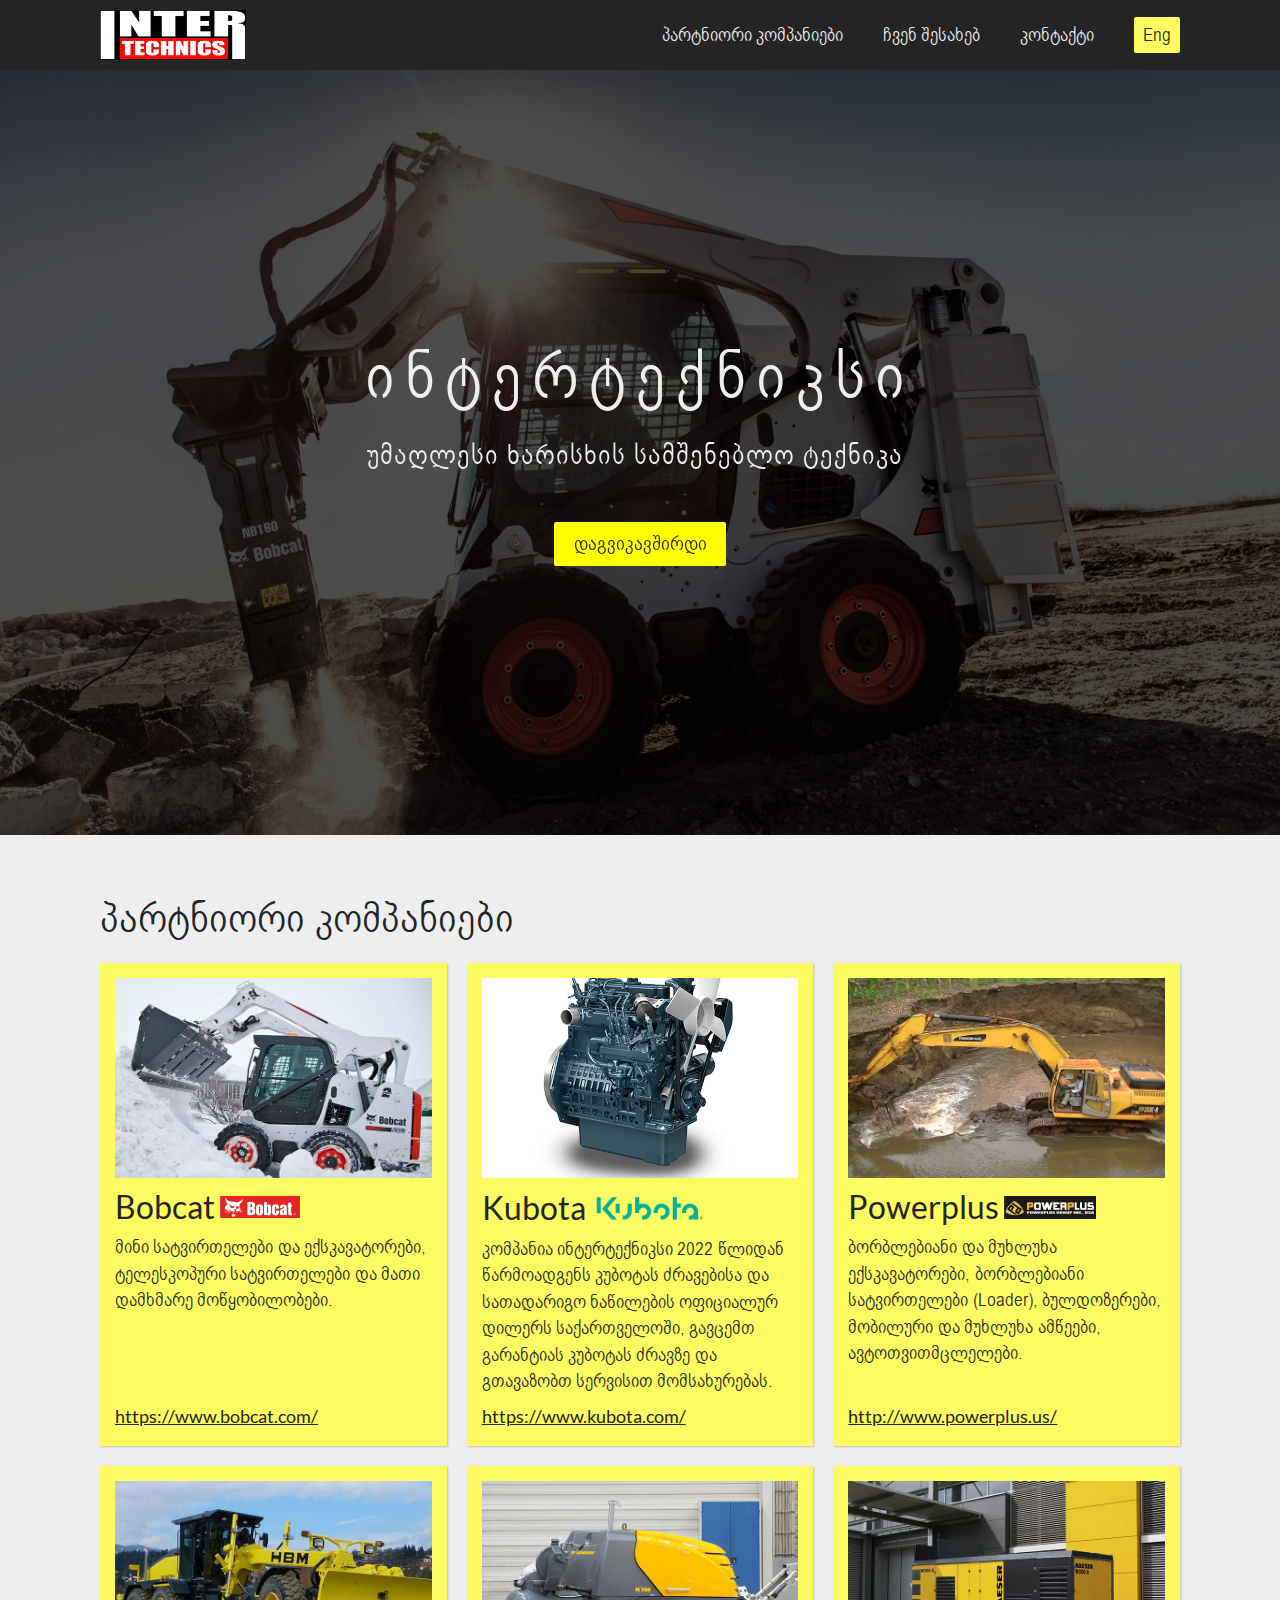
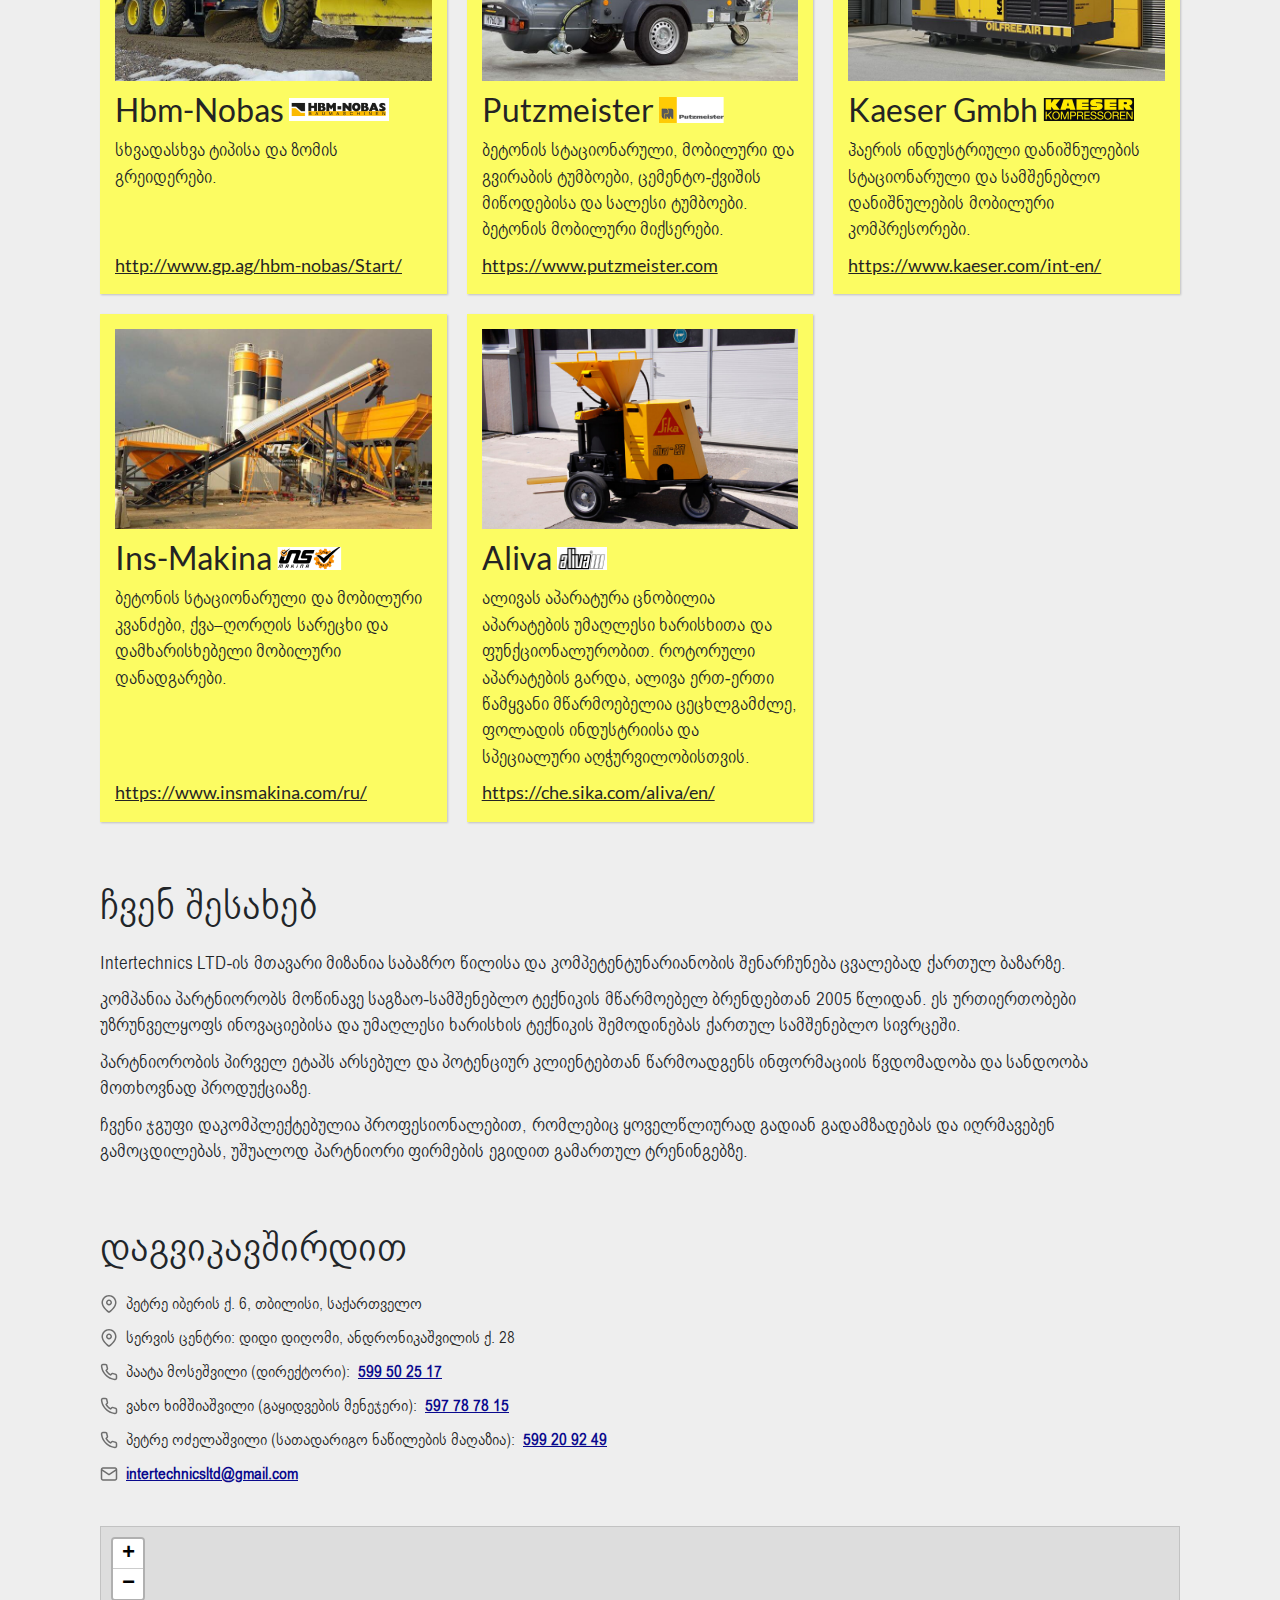
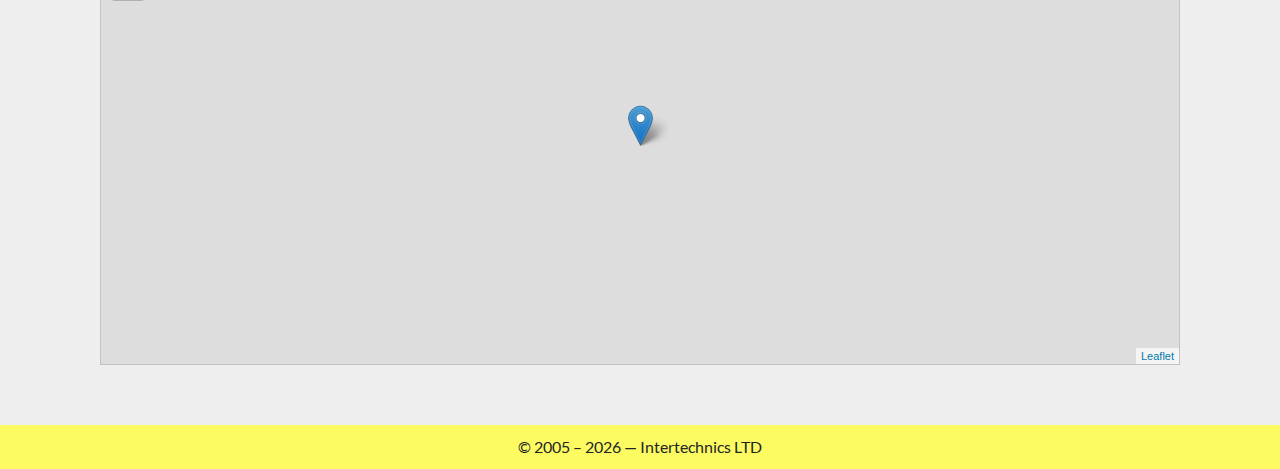
==== commit f28ec1ee: "changed kubota stuff" ====
--- a/index.html
+++ b/index.html
@@ -127,8 +127,8 @@
               </h3>
               <div>
                 <p>
-                  კუბოტა იყენებს პროდუქტებისა და ტექნოლოგიების ფართო სპექტრს, რათა უზრუნველყოს გადაწყვეტილებები საკვების, წყლისა და გარემოს
-                  სფეროებში, რომლებიც შეუცვლელია ადამიანების სიცოცხლისთვის.
+                  კომპანია ინტერტექნიკსი 2022 წლიდან წარმოადგენს კუბოტას ძრავებისა და სათადარიგო ნაწილების ოფიციალურ დილერს საქართველოში,
+                  გავცემთ გარანტიას კუბოტას ძრავზე და გთავაზობთ სერვისით მომსახურებას.
                 </p>
               </div>
 
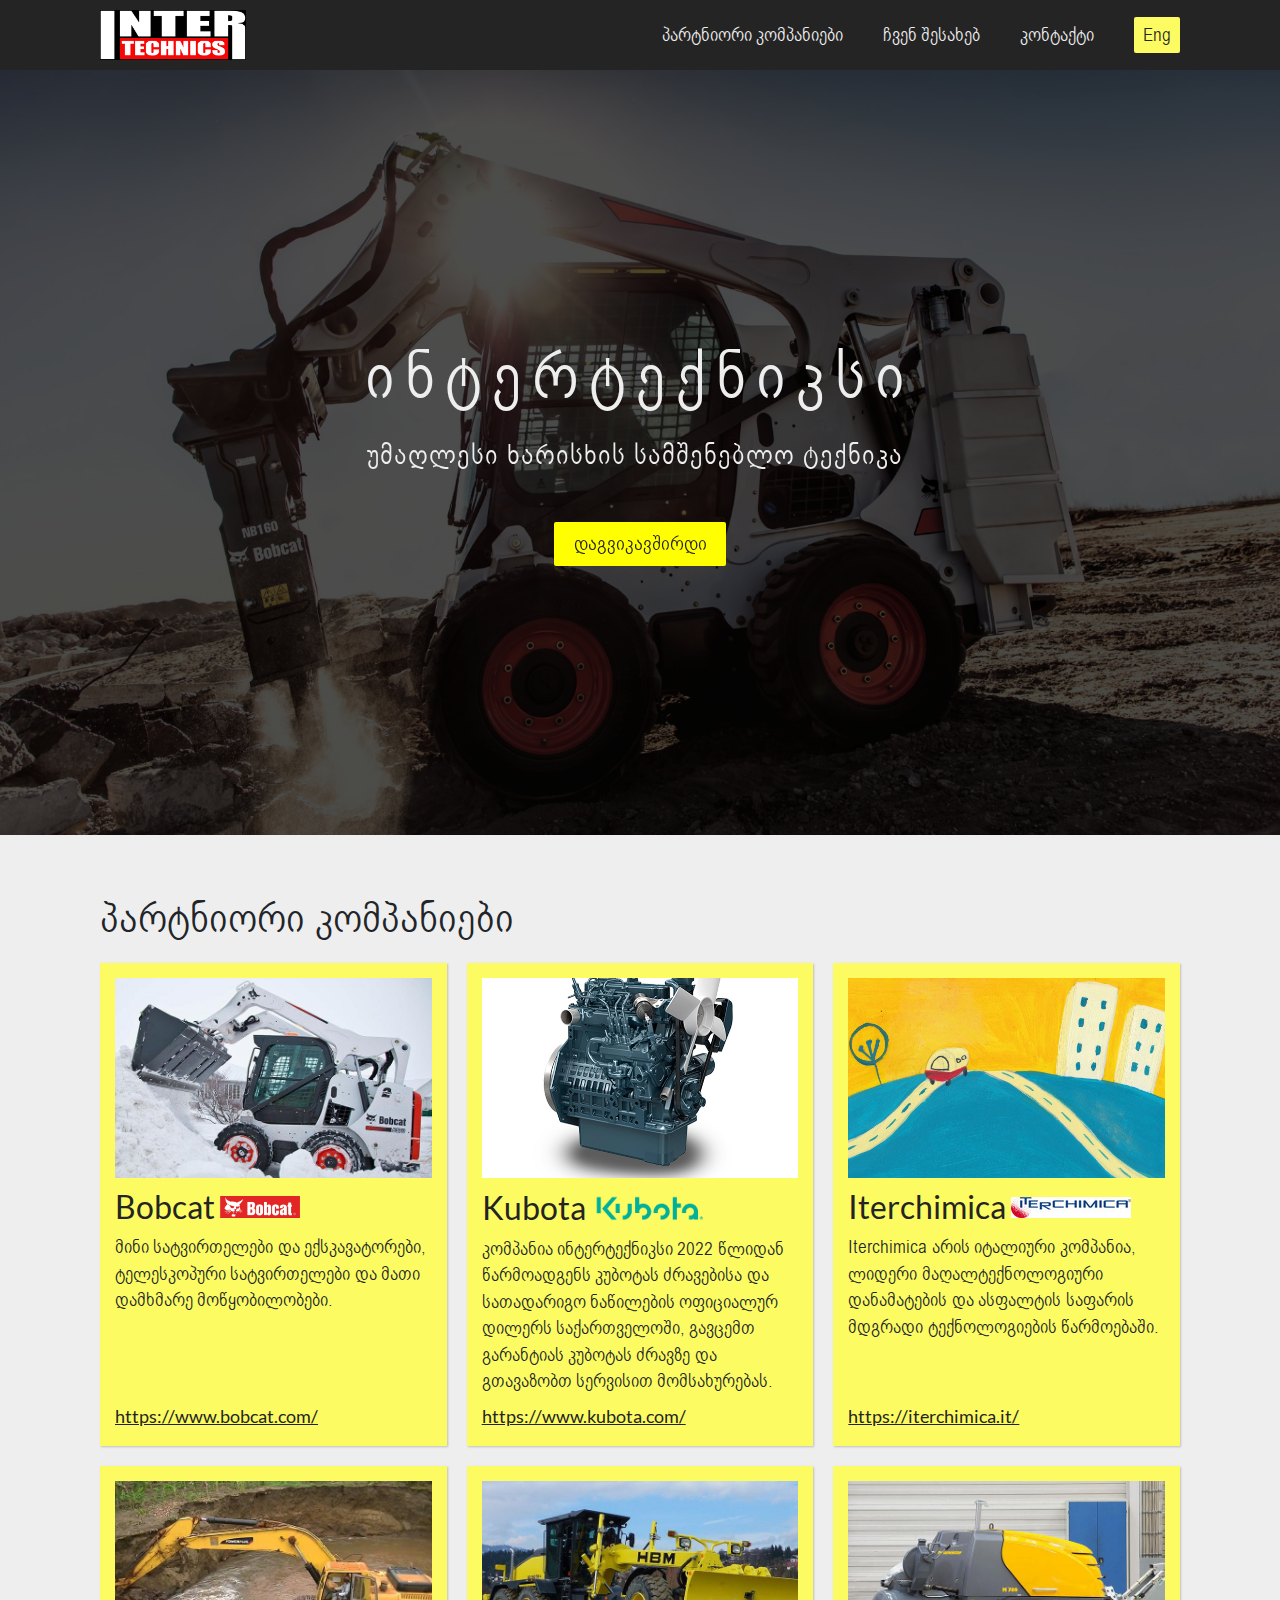
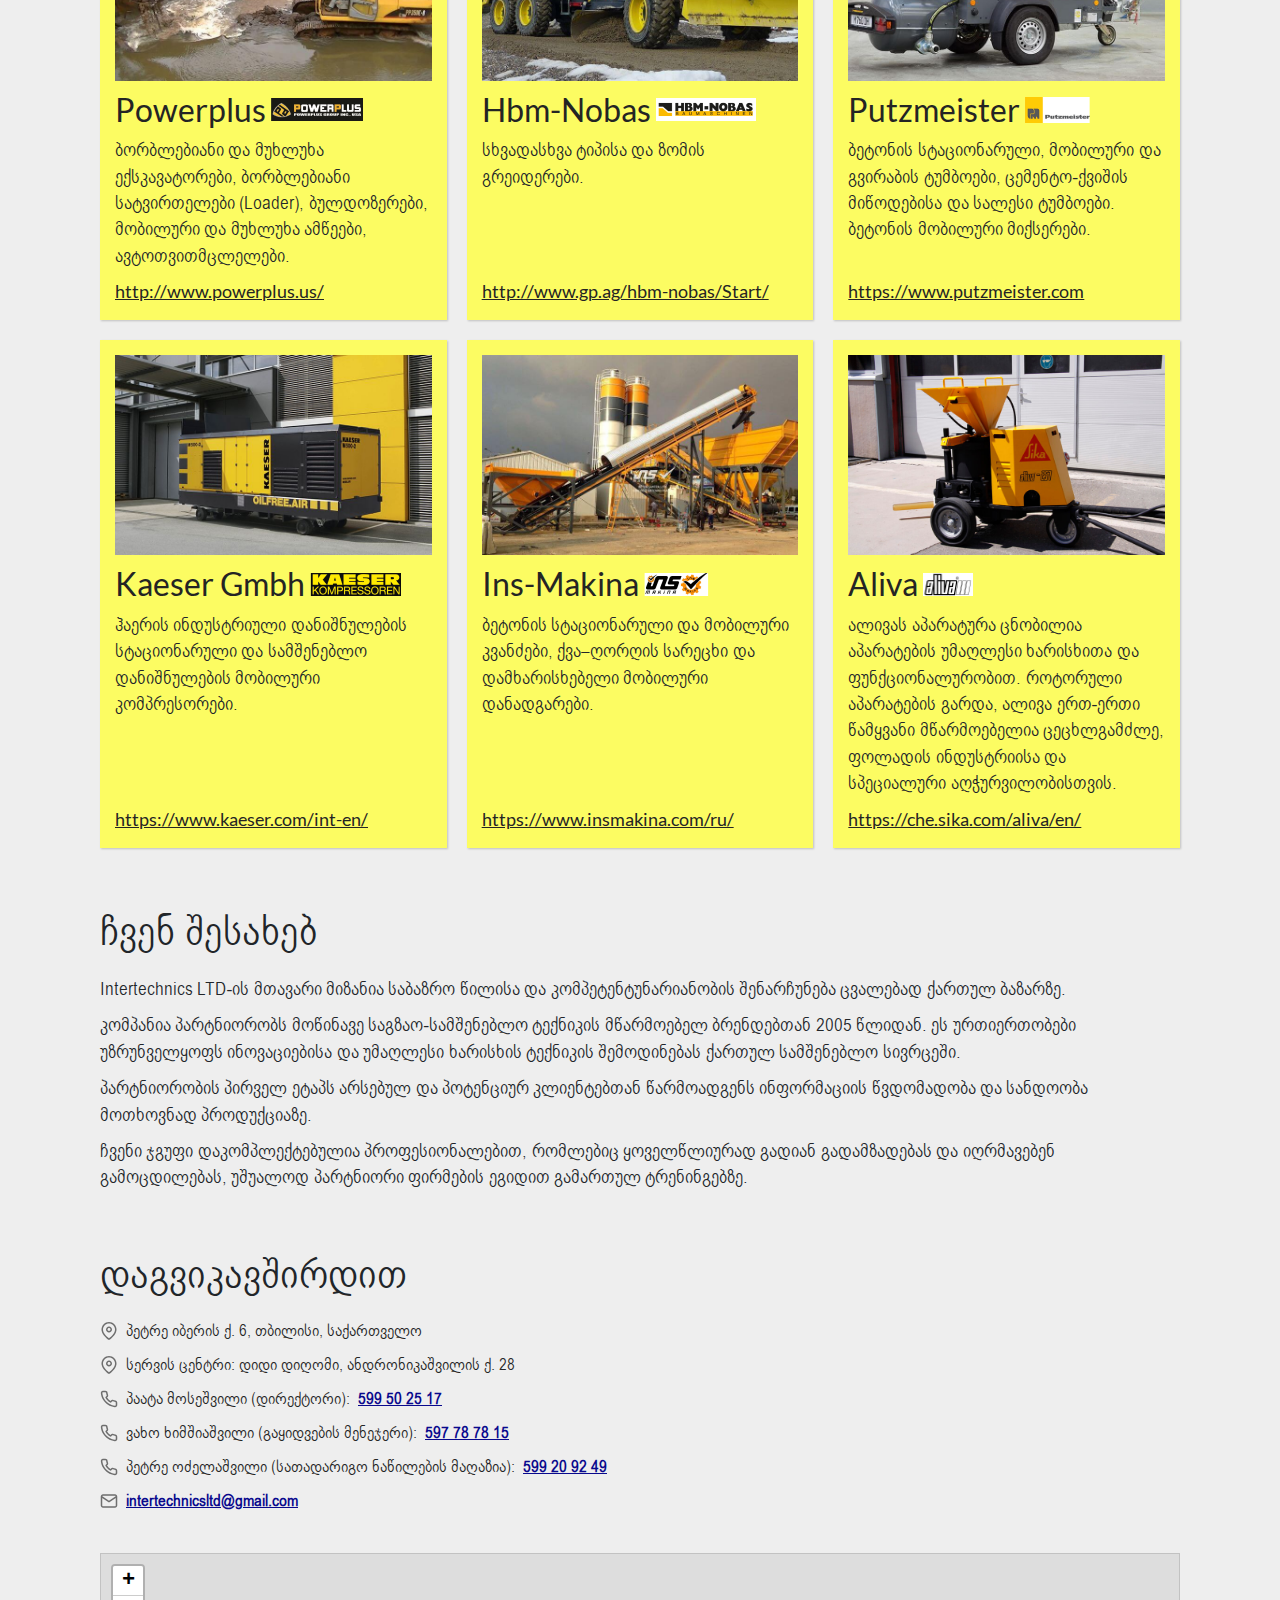
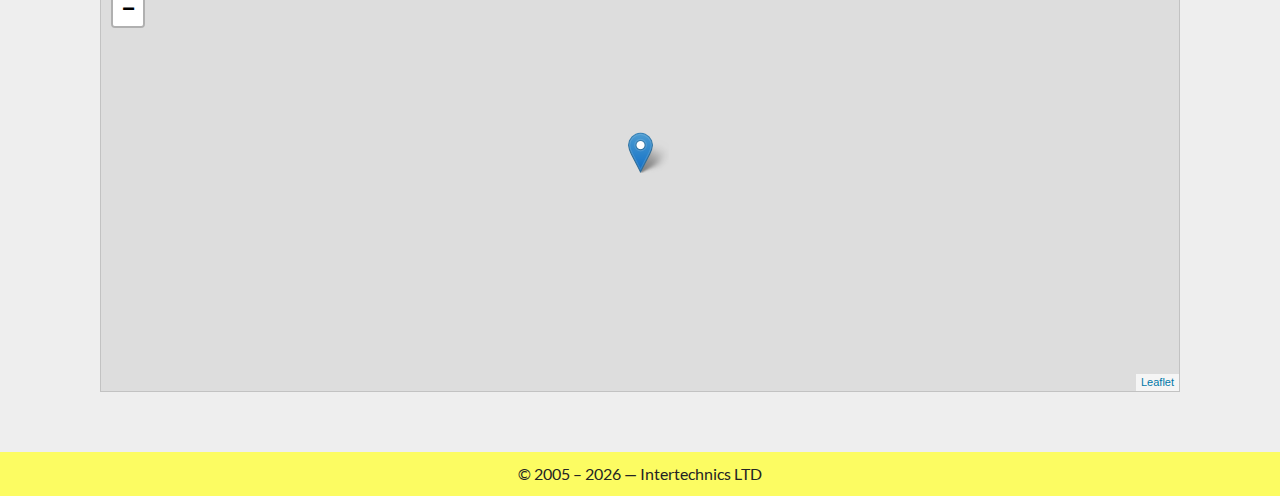
==== commit 19738258: "added new company" ====
--- a/index.html
+++ b/index.html
@@ -14,9 +14,9 @@
 
     <!-- Map dependencies -->
     <script>
-      L_PREFER_CANVAS = false;
-      L_NO_TOUCH = false;
-      L_DISABLE_3D = false;
+      L_PREFER_CANVAS = false
+      L_NO_TOUCH = false
+      L_DISABLE_3D = false
     </script>
     <script asinc defer src="assets/js/leaflet.js"></script>
     <script asinc defer src="assets/js/bootstrap.min.js"></script>
@@ -36,13 +36,13 @@
     <!-- Global site tag (gtag.js) - Google Analytics -->
     <script async src="https://www.googletagmanager.com/gtag/js?id=UA-199228183-1"></script>
     <script>
-      window.dataLayer = window.dataLayer || [];
+      window.dataLayer = window.dataLayer || []
       function gtag() {
-        dataLayer.push(arguments);
+        dataLayer.push(arguments)
       }
-      gtag('js', new Date());
-
-      gtag('config', 'UA-199228183-1');
+      gtag('js', new Date())
+
+      gtag('config', 'UA-199228183-1')
     </script>
   </head>
 
@@ -139,6 +139,27 @@
 
           <div class="grid__item">
             <figure>
+              <img src="images/iterchimica.jpg" alt="iterchimica" />
+            </figure>
+            <div>
+              <h3>
+                Iterchimica
+                <img src="images/iterchimica-logo.jpg" alt="iterchimica Logo" class="logo" />
+              </h3>
+              <div>
+                <p>
+                  Iterchimica არის იტალიური კომპანია, ლიდერი მაღალტექნოლოგიური დანამატების და ასფალტის საფარის მდგრადი ტექნოლოგიების
+                  წარმოებაში.
+                </p>
+              </div>
+
+              <a href="https://iterchimica.it/" rel="noopener" target="_blank"> https://iterchimica.it/ </a>
+            </div>
+          </div>
+          <!-- .grid__item -->
+
+          <div class="grid__item">
+            <figure>
               <img src="images/powerplus.jpg" alt="Powerplus" />
             </figure>
             <div>
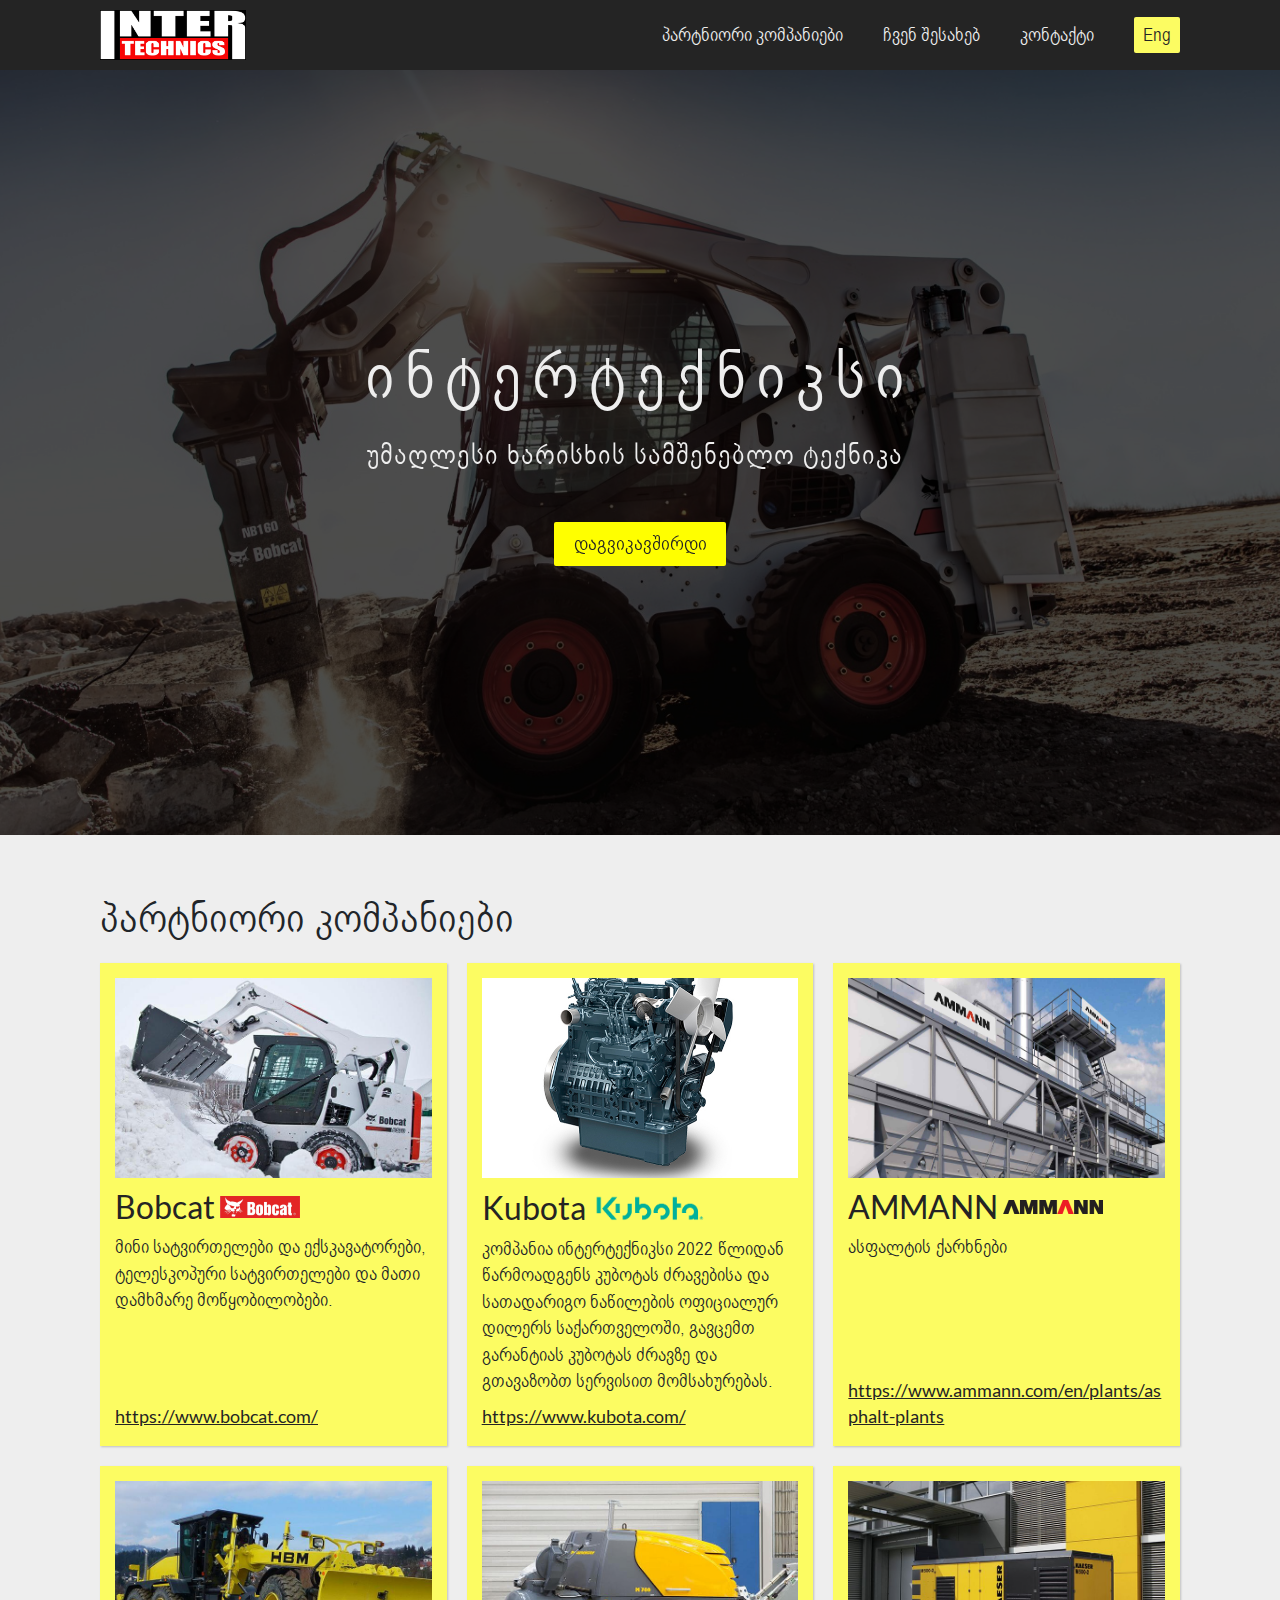
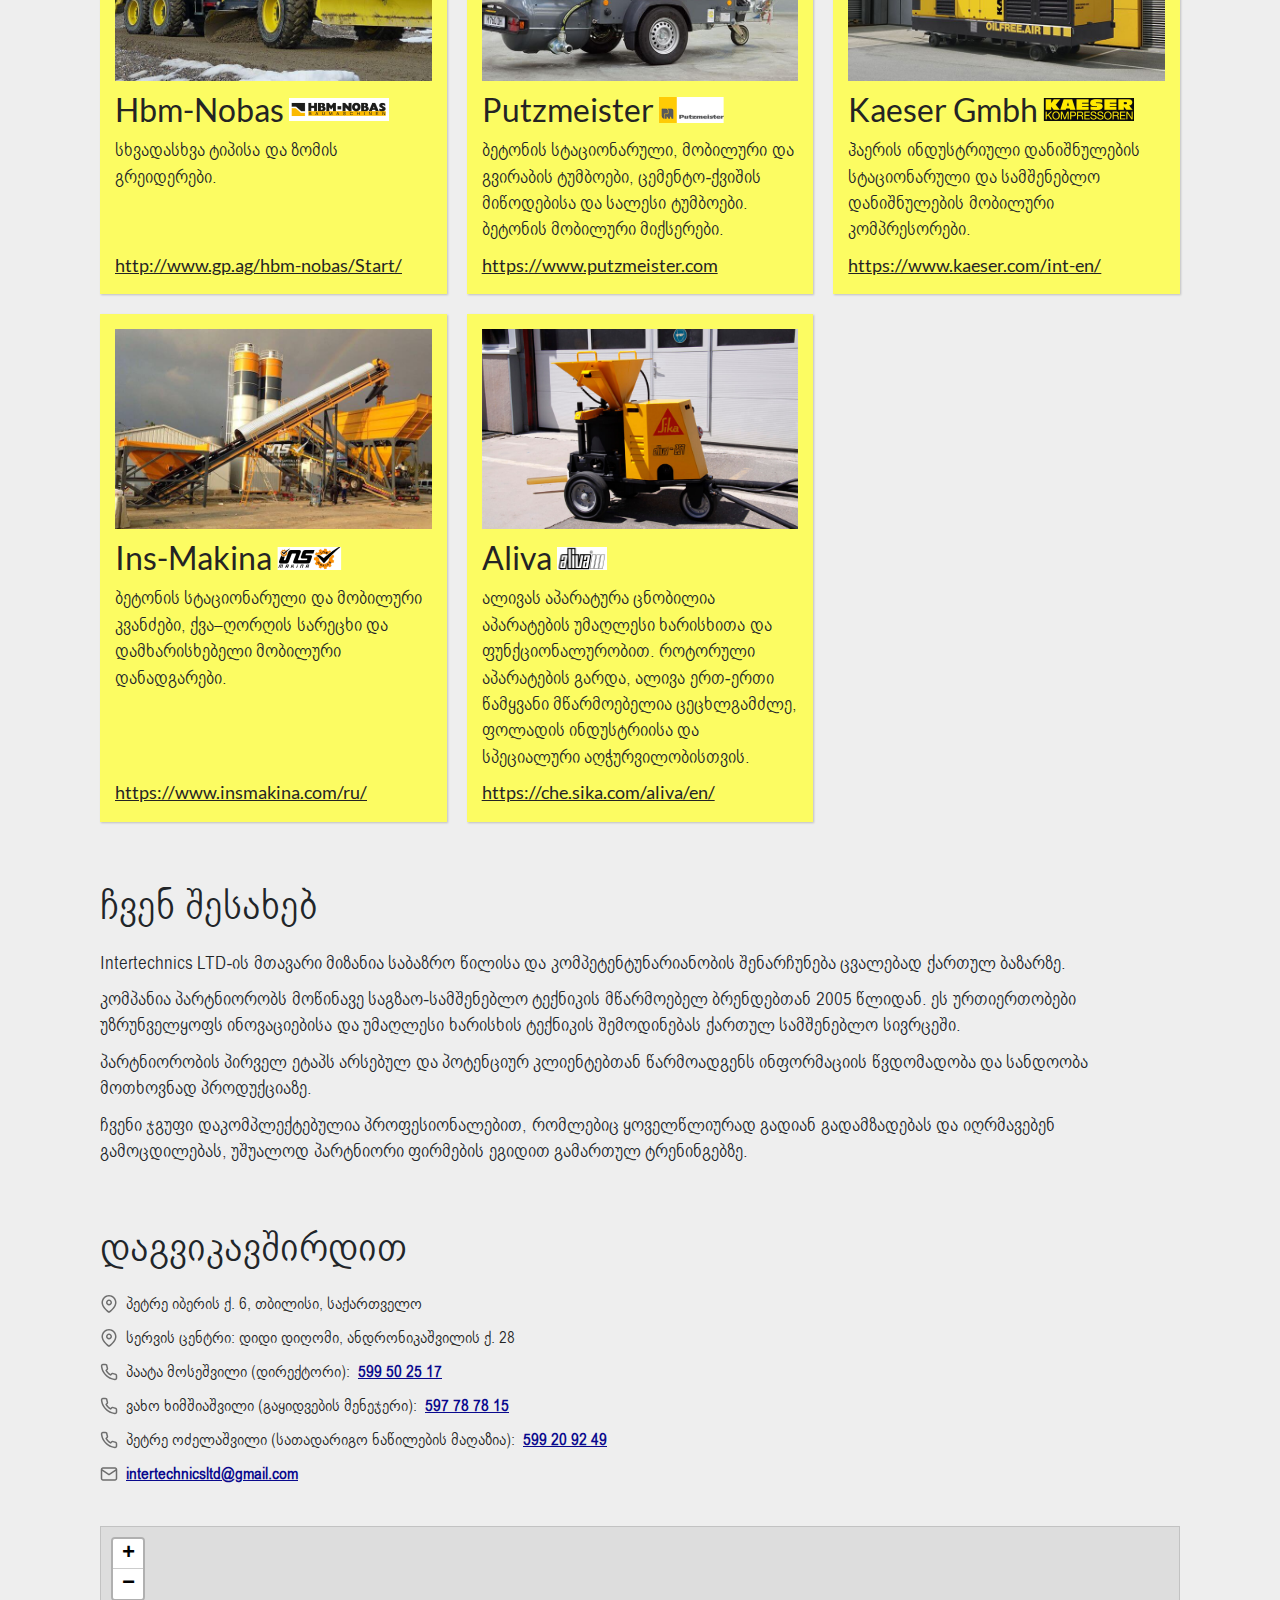
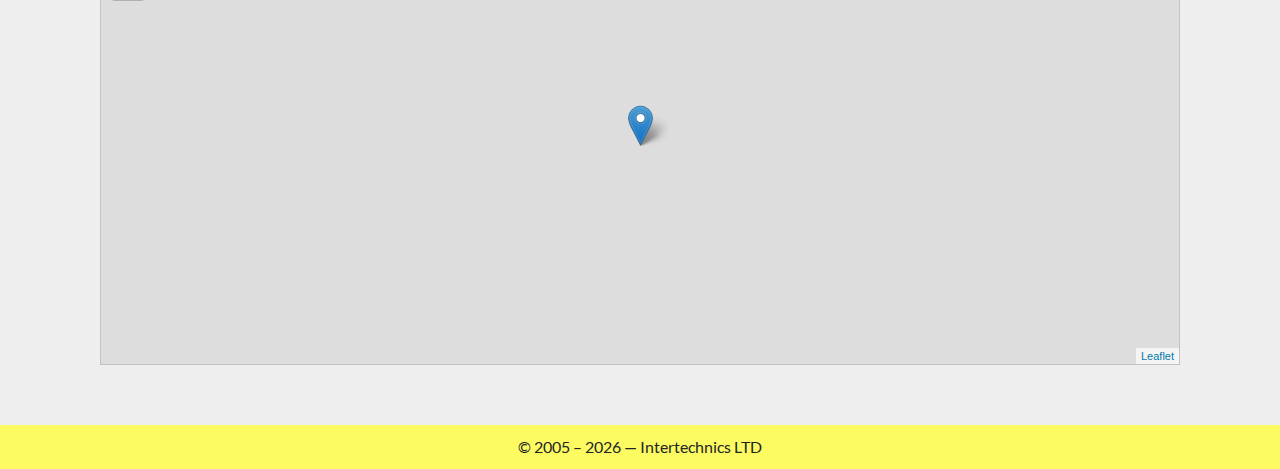
==== commit 9dab4938: "updated partners list" ====
--- a/index.html
+++ b/index.html
@@ -1,373 +1,380 @@
 <!DOCTYPE html>
 <html lang="ka">
-  <head>
-    <meta charset="UTF-8" />
-    <meta name="viewport" content="width=device-width, initial-scale=1.0" />
-    <meta http-equiv="X-UA-Compatible" content="ie=edge" />
-    <meta name="description" content="უმაღლესი ხარისხის სამშენებლო ტექნიკა." />
-    <title>ინტერტექნიკსი</title>
-
-    <script defer src="assets/js/jquery.min.js"></script>
-
-    <!-- Owl carousel JS -->
-    <script defer src="assets/js/owl.carousel.min.js"></script>
-
-    <!-- Map dependencies -->
-    <script>
-      L_PREFER_CANVAS = false
-      L_NO_TOUCH = false
-      L_DISABLE_3D = false
-    </script>
-    <script asinc defer src="assets/js/leaflet.js"></script>
-    <script asinc defer src="assets/js/bootstrap.min.js"></script>
-    <link rel="stylesheet" href="assets/css/leaflet.css" />
-    <link href="assets/css/bootstrap.min.css" rel="stylesheet" />
-    <!-- End Map dependencies -->
-
-    <!-- Owl carousel -->
-    <link rel="stylesheet" href="assets/css/owl.carousel.min.css" />
-
-    <!-- Main CSS -->
-    <link rel="stylesheet" href="assets/css/main.css" />
-
-    <!-- Main JS -->
-    <script defer src="assets/js/script.js"></script>
-
-    <!-- Global site tag (gtag.js) - Google Analytics -->
-    <script async src="https://www.googletagmanager.com/gtag/js?id=UA-199228183-1"></script>
-    <script>
-      window.dataLayer = window.dataLayer || []
-      function gtag() {
-        dataLayer.push(arguments)
-      }
-      gtag('js', new Date())
-
-      gtag('config', 'UA-199228183-1')
-    </script>
-  </head>
-
-  <body>
-    <header class="header">
-      <div class="header__container">
-        <div class="header__logo-wrap">
-          <figure class="header__logo">
-            <a href="/">
-              <img src="images/logo.png" alt="ინტერტექნიკსი" />
-            </a>
-          </figure>
-          <h1 class="sr-only">ინტერტექნიკსი</h1>
-        </div>
-
-        <nav class="nav">
-          <ul>
-            <li>
-              <h2 class="sr-only">მთავარი მენიუ</h2>
-            </li>
-            <li><a href="#partners">პარტნიორი კომპანიები</a></li>
-            <li><a href="#about-us">ჩვენ შესახებ</a></li>
-            <li><a href="#contact">კონტაქტი</a></li>
-          </ul>
-        </nav>
-
-        <div class="language">
-          <a href="/en">Eng</a>
-        </div>
+
+<head>
+  <meta charset="UTF-8" />
+  <meta name="viewport" content="width=device-width, initial-scale=1.0" />
+  <meta http-equiv="X-UA-Compatible" content="ie=edge" />
+  <meta name="description" content="უმაღლესი ხარისხის სამშენებლო ტექნიკა." />
+  <title>ინტერტექნიკსი</title>
+
+  <script defer src="assets/js/jquery.min.js"></script>
+
+  <!-- Owl carousel JS -->
+  <script defer src="assets/js/owl.carousel.min.js"></script>
+
+  <!-- Map dependencies -->
+  <script>
+    L_PREFER_CANVAS = false
+    L_NO_TOUCH = false
+    L_DISABLE_3D = false
+  </script>
+  <script asinc defer src="assets/js/leaflet.js"></script>
+  <script asinc defer src="assets/js/bootstrap.min.js"></script>
+  <link rel="stylesheet" href="assets/css/leaflet.css" />
+  <link href="assets/css/bootstrap.min.css" rel="stylesheet" />
+  <!-- End Map dependencies -->
+
+  <!-- Owl carousel -->
+  <link rel="stylesheet" href="assets/css/owl.carousel.min.css" />
+
+  <!-- Main CSS -->
+  <link rel="stylesheet" href="assets/css/main.css" />
+
+  <!-- Main JS -->
+  <script defer src="assets/js/script.js"></script>
+
+  <!-- Global site tag (gtag.js) - Google Analytics -->
+  <script async src="https://www.googletagmanager.com/gtag/js?id=UA-199228183-1"></script>
+  <script>
+    window.dataLayer = window.dataLayer || []
+    function gtag () {
+      dataLayer.push(arguments)
+    }
+    gtag('js', new Date())
+
+    gtag('config', 'UA-199228183-1')
+  </script>
+</head>
+
+<body>
+  <header class="header">
+    <div class="header__container">
+      <div class="header__logo-wrap">
+        <figure class="header__logo">
+          <a href="/">
+            <img src="images/logo.png" alt="ინტერტექნიკსი" />
+          </a>
+        </figure>
+        <h1 class="sr-only">ინტერტექნიკსი</h1>
       </div>
-      <!-- .header__container -->
-    </header>
-    <!-- header -->
-
-    <section class="hero">
-      <div class="owl-carousel carousel">
-        <div class="item"><img src="images/1.jpg" alt="carousel image" /></div>
-        <div class="item"><img src="images/2.jpg" alt="carousel image" /></div>
-        <div class="item"><img src="images/3.jpg" alt="carousel image" /></div>
-        <div class="item"><img src="images/4.jpg" alt="carousel image" /></div>
+
+      <nav class="nav">
+        <ul>
+          <li>
+            <h2 class="sr-only">მთავარი მენიუ</h2>
+          </li>
+          <li><a href="#partners">პარტნიორი კომპანიები</a></li>
+          <li><a href="#about-us">ჩვენ შესახებ</a></li>
+          <li><a href="#contact">კონტაქტი</a></li>
+        </ul>
+      </nav>
+
+      <div class="language">
+        <a href="/en">Eng</a>
       </div>
-
-      <div class="hero__overlay">
-        <h2>ინტერტექნიკსი</h2>
-        <p>უმაღლესი ხარისხის სამშენებლო ტექნიკა</p>
-
-        <a href="#contact" class="hero__cta" role="button">დაგვიკავშირდი</a>
+    </div>
+    <!-- .header__container -->
+  </header>
+  <!-- header -->
+
+  <section class="hero">
+    <div class="owl-carousel carousel">
+      <div class="item"><img src="images/1.jpg" alt="carousel image" /></div>
+      <div class="item"><img src="images/2.jpg" alt="carousel image" /></div>
+      <div class="item"><img src="images/3.jpg" alt="carousel image" /></div>
+      <div class="item"><img src="images/4.jpg" alt="carousel image" /></div>
+    </div>
+
+    <div class="hero__overlay">
+      <h2>ინტერტექნიკსი</h2>
+      <p>უმაღლესი ხარისხის სამშენებლო ტექნიკა</p>
+
+      <a href="#contact" class="hero__cta" role="button">დაგვიკავშირდი</a>
+    </div>
+  </section>
+
+  <main class="main">
+    <section class="section partners" id="partners">
+      <h2 class="section__title">პარტნიორი კომპანიები</h2>
+
+      <div class="grid">
+        <div class="grid__item">
+          <figure>
+            <img src="images/bobcat.jpg" alt="Bobcat" />
+          </figure>
+          <div>
+            <h3>
+              Bobcat
+              <img src="images/bobcat-logo.png" alt="Bobcat Logo" class="logo" />
+            </h3>
+            <div>
+              <p>მინი სატვირთელები და ექსკავატორები, ტელესკოპური სატვირთელები და მათი დამხმარე
+                მოწყობილობები.</p>
+            </div>
+
+            <a href="https://www.bobcat.com/cis/en/index" rel="noopener" target="_blank">
+              https://www.bobcat.com/ </a>
+          </div>
+        </div>
+        <!-- .grid__item -->
+
+        <div class="grid__item">
+          <figure>
+            <img src="images/kubota.jpg" alt="Kubota" />
+          </figure>
+          <div>
+            <h3>
+              Kubota
+              <img src="images/Kubota-Logo.png" alt="Kubota Logo" class="logo" />
+            </h3>
+            <div>
+              <p>
+                კომპანია ინტერტექნიკსი 2022 წლიდან წარმოადგენს კუბოტას ძრავებისა და სათადარიგო
+                ნაწილების ოფიციალურ დილერს საქართველოში,
+                გავცემთ გარანტიას კუბოტას ძრავზე და გთავაზობთ სერვისით მომსახურებას.
+              </p>
+            </div>
+
+            <a href="https://www.kubota.com/" rel="noopener" target="_blank">
+              https://www.kubota.com/ </a>
+          </div>
+        </div>
+        <!-- .grid__item -->
+
+        <div class="grid__item">
+          <figure>
+            <img src="images/ammann.png" alt="" />
+          </figure>
+          <div>
+            <h3>
+              AMMANN
+              <img src="images/logo-ammann.webp" alt="Aliva Logo" class="logo" />
+            </h3>
+            <div>
+              <p>
+                ასფალტის ქარხნები
+              </p>
+            </div>
+
+            <a href="https://www.ammann.com/en/plants/asphalt-plants" rel="noopener"
+              target="_blank">
+              https://www.ammann.com/en/plants/asphalt-plants </a>
+          </div>
+        </div>
+        <!-- .grid__item -->
+
+        <div class="grid__item">
+          <figure>
+            <img src="images/hbm.jpg" alt="HBM-Nobas" />
+          </figure>
+          <div>
+            <h3>
+              Hbm-Nobas
+              <img src="images/hbm-nobas-logo.png" alt="HBM-Nobas Logo" class="logo" />
+            </h3>
+            <div>
+              <p>სხვადასხვა ტიპისა და ზომის გრეიდერები.</p>
+            </div>
+
+            <a href="http://www.gp.ag/hbm-nobas/Start/" rel="noopener" target="_blank">
+              http://www.gp.ag/hbm-nobas/Start/ </a>
+          </div>
+        </div>
+        <!-- .grid__item -->
+
+        <div class="grid__item">
+          <figure>
+            <img src="images/putzmeister.jpg" alt="Putzmeister" />
+          </figure>
+          <div>
+            <h3>
+              Putzmeister
+              <img src="images/putzmeister-logo.png" alt="Putzmeister Logo" class="logo" />
+            </h3>
+            <div>
+              <p>
+                ბეტონის სტაციონარული, მობილური და გვირაბის ტუმბოები, ცემენტო-ქვიშის მიწოდებისა და
+                სალესი ტუმბოები. ბეტონის მობილური
+                მიქსერები.
+              </p>
+            </div>
+
+            <a href="https://www.putzmeister.com/enu/index.htm" rel="noopener" target="_blank">
+              https://www.putzmeister.com </a>
+          </div>
+        </div>
+        <!-- .grid__item -->
+
+        <div class="grid__item">
+          <figure>
+            <img src="images/kaeser.jpg" alt="kaeser" />
+          </figure>
+          <div>
+            <h3>
+              Kaeser Gmbh
+              <img src="images/kaeser-logo.png" alt="Kaeser Logo" class="logo" />
+            </h3>
+            <div>
+              <p>ჰაერის ინდუსტრიული დანიშნულების სტაციონარული და სამშენებლო დანიშნულების მობილური
+                კომპრესორები.</p>
+            </div>
+
+            <a href="https://www.kaeser.com/int-en/" rel="noopener" target="_blank">
+              https://www.kaeser.com/int-en/ </a>
+          </div>
+        </div>
+        <!-- .grid__item -->
+
+        <div class="grid__item">
+          <figure>
+            <img src="images/ins-makina.jpg" alt="" />
+          </figure>
+          <div>
+            <h3>
+              Ins-Makina
+              <img src="images/ins-makina-logo.png" alt="Ins-Makina Logo" class="logo" />
+            </h3>
+            <div>
+              <p>ბეტონის სტაციონარული და მობილური კვანძები, ქვა–ღორღის სარეცხი და დამხარისხებელი
+                მობილური დანადგარები.</p>
+            </div>
+
+            <a href="https://www.insmakina.com/ru/" rel="noopener" target="_blank">
+              https://www.insmakina.com/ru/ </a>
+          </div>
+        </div>
+        <!-- .grid__item -->
+
+        <div class="grid__item">
+          <figure>
+            <img src="images/aliva.jpg" alt="" />
+          </figure>
+          <div>
+            <h3>
+              Aliva
+              <img src="images/aliva-logo.png" alt="Aliva Logo" class="logo" />
+            </h3>
+            <div>
+              <p>
+                ალივას აპარატურა ცნობილია აპარატების უმაღლესი ხარისხითა და ფუნქციონალურობით.
+                როტორული აპარატების გარდა, ალივა ერთ-ერთი
+                წამყვანი მწარმოებელია ცეცხლგამძლე, ფოლადის ინდუსტრიისა და სპეციალური
+                აღჭურვილობისთვის.
+              </p>
+            </div>
+
+            <a href="https://che.sika.com/aliva/en/index.html" rel="noopener" target="_blank">
+              https://che.sika.com/aliva/en/ </a>
+          </div>
+        </div>
+        <!-- .grid__item -->
       </div>
     </section>
 
-    <main class="main">
-      <section class="section partners" id="partners">
-        <h2 class="section__title">პარტნიორი კომპანიები</h2>
-
-        <div class="grid">
-          <div class="grid__item">
-            <figure>
-              <img src="images/bobcat.jpg" alt="Bobcat" />
-            </figure>
-            <div>
-              <h3>
-                Bobcat
-                <img src="images/bobcat-logo.png" alt="Bobcat Logo" class="logo" />
-              </h3>
-              <div>
-                <p>მინი სატვირთელები და ექსკავატორები, ტელესკოპური სატვირთელები და მათი დამხმარე მოწყობილობები.</p>
-              </div>
-
-              <a href="https://www.bobcat.com/cis/en/index" rel="noopener" target="_blank"> https://www.bobcat.com/ </a>
-            </div>
-          </div>
-          <!-- .grid__item -->
-
-          <div class="grid__item">
-            <figure>
-              <img src="images/kubota.jpg" alt="Kubota" />
-            </figure>
-            <div>
-              <h3>
-                Kubota
-                <img src="images/Kubota-Logo.png" alt="Kubota Logo" class="logo" />
-              </h3>
-              <div>
-                <p>
-                  კომპანია ინტერტექნიკსი 2022 წლიდან წარმოადგენს კუბოტას ძრავებისა და სათადარიგო ნაწილების ოფიციალურ დილერს საქართველოში,
-                  გავცემთ გარანტიას კუბოტას ძრავზე და გთავაზობთ სერვისით მომსახურებას.
-                </p>
-              </div>
-
-              <a href="https://www.kubota.com/" rel="noopener" target="_blank"> https://www.kubota.com/ </a>
-            </div>
-          </div>
-          <!-- .grid__item -->
-
-          <div class="grid__item">
-            <figure>
-              <img src="images/iterchimica.jpg" alt="iterchimica" />
-            </figure>
-            <div>
-              <h3>
-                Iterchimica
-                <img src="images/iterchimica-logo.jpg" alt="iterchimica Logo" class="logo" />
-              </h3>
-              <div>
-                <p>
-                  Iterchimica არის იტალიური კომპანია, ლიდერი მაღალტექნოლოგიური დანამატების და ასფალტის საფარის მდგრადი ტექნოლოგიების
-                  წარმოებაში.
-                </p>
-              </div>
-
-              <a href="https://iterchimica.it/" rel="noopener" target="_blank"> https://iterchimica.it/ </a>
-            </div>
-          </div>
-          <!-- .grid__item -->
-
-          <div class="grid__item">
-            <figure>
-              <img src="images/powerplus.jpg" alt="Powerplus" />
-            </figure>
-            <div>
-              <h3>
-                Powerplus
-                <img src="images/powerplus-logo.png" alt="Powerplus Logo" class="logo" />
-              </h3>
-              <div>
-                <p>
-                  ბორბლებიანი და მუხლუხა ექსკავატორები, ბორბლებიანი სატვირთელები (Loader), ბულდოზერები, მობილური და მუხლუხა ამწეები,
-                  ავტოთვითმცლელები.
-                </p>
-              </div>
-
-              <a href="http://www.powerplus.us/" rel="noopener" target="_blank"> http://www.powerplus.us/ </a>
-            </div>
-          </div>
-          <!-- .grid__item -->
-
-          <div class="grid__item">
-            <figure>
-              <img src="images/hbm.jpg" alt="HBM-Nobas" />
-            </figure>
-            <div>
-              <h3>
-                Hbm-Nobas
-                <img src="images/hbm-nobas-logo.png" alt="HBM-Nobas Logo" class="logo" />
-              </h3>
-              <div>
-                <p>სხვადასხვა ტიპისა და ზომის გრეიდერები.</p>
-              </div>
-
-              <a href="http://www.gp.ag/hbm-nobas/Start/" rel="noopener" target="_blank"> http://www.gp.ag/hbm-nobas/Start/ </a>
-            </div>
-          </div>
-          <!-- .grid__item -->
-
-          <div class="grid__item">
-            <figure>
-              <img src="images/putzmeister.jpg" alt="Putzmeister" />
-            </figure>
-            <div>
-              <h3>
-                Putzmeister
-                <img src="images/putzmeister-logo.png" alt="Putzmeister Logo" class="logo" />
-              </h3>
-              <div>
-                <p>
-                  ბეტონის სტაციონარული, მობილური და გვირაბის ტუმბოები, ცემენტო-ქვიშის მიწოდებისა და სალესი ტუმბოები. ბეტონის მობილური
-                  მიქსერები.
-                </p>
-              </div>
-
-              <a href="https://www.putzmeister.com/enu/index.htm" rel="noopener" target="_blank"> https://www.putzmeister.com </a>
-            </div>
-          </div>
-          <!-- .grid__item -->
-
-          <div class="grid__item">
-            <figure>
-              <img src="images/kaeser.jpg" alt="kaeser" />
-            </figure>
-            <div>
-              <h3>
-                Kaeser Gmbh
-                <img src="images/kaeser-logo.png" alt="Kaeser Logo" class="logo" />
-              </h3>
-              <div>
-                <p>ჰაერის ინდუსტრიული დანიშნულების სტაციონარული და სამშენებლო დანიშნულების მობილური კომპრესორები.</p>
-              </div>
-
-              <a href="https://www.kaeser.com/int-en/" rel="noopener" target="_blank"> https://www.kaeser.com/int-en/ </a>
-            </div>
-          </div>
-          <!-- .grid__item -->
-
-          <div class="grid__item">
-            <figure>
-              <img src="images/ins-makina.jpg" alt="" />
-            </figure>
-            <div>
-              <h3>
-                Ins-Makina
-                <img src="images/ins-makina-logo.png" alt="Ins-Makina Logo" class="logo" />
-              </h3>
-              <div>
-                <p>ბეტონის სტაციონარული და მობილური კვანძები, ქვა–ღორღის სარეცხი და დამხარისხებელი მობილური დანადგარები.</p>
-              </div>
-
-              <a href="https://www.insmakina.com/ru/" rel="noopener" target="_blank"> https://www.insmakina.com/ru/ </a>
-            </div>
-          </div>
-          <!-- .grid__item -->
-
-          <div class="grid__item">
-            <figure>
-              <img src="images/aliva.jpg" alt="" />
-            </figure>
-            <div>
-              <h3>
-                Aliva
-                <img src="images/aliva-logo.png" alt="Aliva Logo" class="logo" />
-              </h3>
-              <div>
-                <p>
-                  ალივას აპარატურა ცნობილია აპარატების უმაღლესი ხარისხითა და ფუნქციონალურობით. როტორული აპარატების გარდა, ალივა ერთ-ერთი
-                  წამყვანი მწარმოებელია ცეცხლგამძლე, ფოლადის ინდუსტრიისა და სპეციალური აღჭურვილობისთვის.
-                </p>
-              </div>
-
-              <a href="https://che.sika.com/aliva/en/index.html" rel="noopener" target="_blank"> https://che.sika.com/aliva/en/ </a>
-            </div>
-          </div>
-          <!-- .grid__item -->
-        </div>
-      </section>
-
-      <section class="section section--about" id="about-us">
-        <h2 class="section__title">ჩვენ შესახებ</h2>
-
-        <p>Intertechnics LTD-ის მთავარი მიზანია საბაზრო წილისა და კომპეტენტუნარიანობის შენარჩუნება ცვალებად ქართულ ბაზარზე.</p>
-
-        <p>
-          კომპანია პარტნიორობს მოწინავე საგზაო-სამშენებლო ტექნიკის მწარმოებელ ბრენდებთან 2005 წლიდან. ეს ურთიერთობები უზრუნველყოფს
-          ინოვაციებისა და უმაღლესი ხარისხის ტექნიკის შემოდინებას ქართულ სამშენებლო სივრცეში.
-        </p>
-
-        <p>
-          პარტნიორობის პირველ ეტაპს არსებულ და პოტენციურ კლიენტებთან წარმოადგენს ინფორმაციის წვდომადობა და სანდოობა მოთხოვნად პროდუქციაზე.
-        </p>
-
-        <p>
-          ჩვენი ჯგუფი დაკომპლექტებულია პროფესიონალებით, რომლებიც ყოველწლიურად გადიან გადამზადებას და იღრმავებენ გამოცდილებას, უშუალოდ
-          პარტნიორი ფირმების ეგიდით გამართულ ტრენინგებზე.
-        </p>
-      </section>
-
-      <section class="section section--contact" id="contact">
-        <h2 class="section__title">დაგვიკავშირდით</h2>
-
-        <ul class="address">
-          <li>
-            <svg version="1.1" xmlns="http://www.w3.org/2000/svg" width="24" height="24" viewBox="0 0 24 24">
-              <title>map-pin</title>
-              <path
-                d="M22 10c0-2.761-1.12-5.263-2.929-7.071s-4.31-2.929-7.071-2.929-5.263 1.12-7.071 2.929-2.929 4.31-2.929 7.071c0 0.569 0.053 1.128 0.15 1.676 0.274 1.548 0.899 3.004 1.682 4.32 2.732 4.591 7.613 7.836 7.613 7.836 0.331 0.217 0.765 0.229 1.109 0 0 0 4.882-3.245 7.613-7.836 0.783-1.316 1.408-2.772 1.682-4.32 0.098-0.548 0.151-1.107 0.151-1.676zM20 10c0 0.444-0.041 0.887-0.119 1.328-0.221 1.25-0.737 2.478-1.432 3.646-1.952 3.28-5.166 5.851-6.449 6.799-1.284-0.948-4.497-3.519-6.449-6.799-0.695-1.168-1.211-2.396-1.432-3.646-0.078-0.441-0.119-0.884-0.119-1.328 0-2.209 0.894-4.208 2.343-5.657s3.448-2.343 5.657-2.343 4.208 0.894 5.657 2.343 2.343 3.448 2.343 5.657zM16 10c0-1.104-0.449-2.106-1.172-2.828s-1.724-1.172-2.828-1.172-2.106 0.449-2.828 1.172-1.172 1.724-1.172 2.828 0.449 2.106 1.172 2.828 1.724 1.172 2.828 1.172 2.106-0.449 2.828-1.172 1.172-1.724 1.172-2.828zM14 10c0 0.553-0.223 1.051-0.586 1.414s-0.861 0.586-1.414 0.586-1.051-0.223-1.414-0.586-0.586-0.861-0.586-1.414 0.223-1.051 0.586-1.414 0.861-0.586 1.414-0.586 1.051 0.223 1.414 0.586 0.586 0.861 0.586 1.414z"
-              ></path>
-            </svg>
-
-            პეტრე იბერის ქ. 6, თბილისი, საქართველო
-          </li>
-          <li>
-            <svg version="1.1" xmlns="http://www.w3.org/2000/svg" width="24" height="24" viewBox="0 0 24 24">
-              <title>map-pin</title>
-              <path
-                d="M22 10c0-2.761-1.12-5.263-2.929-7.071s-4.31-2.929-7.071-2.929-5.263 1.12-7.071 2.929-2.929 4.31-2.929 7.071c0 0.569 0.053 1.128 0.15 1.676 0.274 1.548 0.899 3.004 1.682 4.32 2.732 4.591 7.613 7.836 7.613 7.836 0.331 0.217 0.765 0.229 1.109 0 0 0 4.882-3.245 7.613-7.836 0.783-1.316 1.408-2.772 1.682-4.32 0.098-0.548 0.151-1.107 0.151-1.676zM20 10c0 0.444-0.041 0.887-0.119 1.328-0.221 1.25-0.737 2.478-1.432 3.646-1.952 3.28-5.166 5.851-6.449 6.799-1.284-0.948-4.497-3.519-6.449-6.799-0.695-1.168-1.211-2.396-1.432-3.646-0.078-0.441-0.119-0.884-0.119-1.328 0-2.209 0.894-4.208 2.343-5.657s3.448-2.343 5.657-2.343 4.208 0.894 5.657 2.343 2.343 3.448 2.343 5.657zM16 10c0-1.104-0.449-2.106-1.172-2.828s-1.724-1.172-2.828-1.172-2.106 0.449-2.828 1.172-1.172 1.724-1.172 2.828 0.449 2.106 1.172 2.828 1.724 1.172 2.828 1.172 2.106-0.449 2.828-1.172 1.172-1.724 1.172-2.828zM14 10c0 0.553-0.223 1.051-0.586 1.414s-0.861 0.586-1.414 0.586-1.051-0.223-1.414-0.586-0.586-0.861-0.586-1.414 0.223-1.051 0.586-1.414 0.861-0.586 1.414-0.586 1.051 0.223 1.414 0.586 0.586 0.861 0.586 1.414z"
-              ></path>
-            </svg>
-
-            სერვის ცენტრი: დიდი დიღომი, ანდრონიკაშვილის ქ. 28
-          </li>
-          <li>
-            <svg version="1.1" xmlns="http://www.w3.org/2000/svg" width="24" height="24" viewBox="0 0 24 24">
-              <title>phone</title>
-              <path
-                d="M23 16.92c0.016-0.714-0.236-1.404-0.673-1.943-0.46-0.566-1.129-0.967-1.925-1.080-0.8-0.098-1.695-0.314-2.586-0.646-0.433-0.159-0.893-0.218-1.344-0.174-0.663 0.064-1.307 0.349-1.819 0.855l-0.72 0.72c-1.77-1.117-3.36-2.667-4.583-4.589l0.726-0.726c0.322-0.33 0.563-0.726 0.707-1.156 0.212-0.632 0.214-1.336-0.039-2.011-0.289-0.753-0.518-1.644-0.644-2.595-0.104-0.715-0.455-1.347-0.963-1.805-0.539-0.485-1.256-0.778-2.027-0.77h-2.996c-0.088 0-0.182 0.004-0.273 0.012-0.824 0.075-1.542 0.478-2.033 1.066s-0.758 1.367-0.683 2.199c0.3 3.076 1.365 6.243 3.216 9.102 1.502 2.413 3.648 4.623 6.298 6.306 2.568 1.697 5.684 2.862 9.086 3.231 0.092 0.009 0.191 0.013 0.288 0.013 0.828-0.003 1.578-0.343 2.118-0.887s0.873-1.297 0.87-2.121zM21 16.92v3c0.001 0.28-0.109 0.53-0.29 0.712s-0.429 0.295-0.706 0.296l-0.088-0.004c-3.060-0.333-5.873-1.388-8.174-2.909-2.428-1.543-4.359-3.538-5.702-5.694-1.697-2.62-2.655-5.481-2.924-8.238-0.024-0.268 0.064-0.526 0.229-0.724s0.403-0.33 0.678-0.355l3.087-0.004c0.271-0.003 0.507 0.094 0.687 0.256 0.17 0.154 0.288 0.366 0.323 0.608 0.142 1.072 0.408 2.117 0.757 3.025 0.081 0.216 0.080 0.447 0.010 0.658-0.049 0.145-0.131 0.281-0.242 0.395l-1.262 1.261c-0.324 0.324-0.379 0.814-0.162 1.201 1.584 2.785 3.839 4.957 6.381 6.378 0.397 0.222 0.882 0.144 1.195-0.166l1.27-1.27c0.166-0.164 0.377-0.257 0.598-0.279 0.152-0.015 0.31 0.005 0.459 0.060 1.022 0.381 2.070 0.636 3.034 0.754 0.241 0.034 0.462 0.166 0.615 0.355 0.147 0.181 0.231 0.412 0.226 0.682z"
-              ></path>
-            </svg>
-            <span> პაატა მოსეშვილი (დირექტორი): </span>
-            <a href="tel:+995599502517">599 50 25 17</a>
-          </li>
-          <li>
-            <svg version="1.1" xmlns="http://www.w3.org/2000/svg" width="24" height="24" viewBox="0 0 24 24">
-              <title>phone</title>
-              <path
-                d="M23 16.92c0.016-0.714-0.236-1.404-0.673-1.943-0.46-0.566-1.129-0.967-1.925-1.080-0.8-0.098-1.695-0.314-2.586-0.646-0.433-0.159-0.893-0.218-1.344-0.174-0.663 0.064-1.307 0.349-1.819 0.855l-0.72 0.72c-1.77-1.117-3.36-2.667-4.583-4.589l0.726-0.726c0.322-0.33 0.563-0.726 0.707-1.156 0.212-0.632 0.214-1.336-0.039-2.011-0.289-0.753-0.518-1.644-0.644-2.595-0.104-0.715-0.455-1.347-0.963-1.805-0.539-0.485-1.256-0.778-2.027-0.77h-2.996c-0.088 0-0.182 0.004-0.273 0.012-0.824 0.075-1.542 0.478-2.033 1.066s-0.758 1.367-0.683 2.199c0.3 3.076 1.365 6.243 3.216 9.102 1.502 2.413 3.648 4.623 6.298 6.306 2.568 1.697 5.684 2.862 9.086 3.231 0.092 0.009 0.191 0.013 0.288 0.013 0.828-0.003 1.578-0.343 2.118-0.887s0.873-1.297 0.87-2.121zM21 16.92v3c0.001 0.28-0.109 0.53-0.29 0.712s-0.429 0.295-0.706 0.296l-0.088-0.004c-3.060-0.333-5.873-1.388-8.174-2.909-2.428-1.543-4.359-3.538-5.702-5.694-1.697-2.62-2.655-5.481-2.924-8.238-0.024-0.268 0.064-0.526 0.229-0.724s0.403-0.33 0.678-0.355l3.087-0.004c0.271-0.003 0.507 0.094 0.687 0.256 0.17 0.154 0.288 0.366 0.323 0.608 0.142 1.072 0.408 2.117 0.757 3.025 0.081 0.216 0.080 0.447 0.010 0.658-0.049 0.145-0.131 0.281-0.242 0.395l-1.262 1.261c-0.324 0.324-0.379 0.814-0.162 1.201 1.584 2.785 3.839 4.957 6.381 6.378 0.397 0.222 0.882 0.144 1.195-0.166l1.27-1.27c0.166-0.164 0.377-0.257 0.598-0.279 0.152-0.015 0.31 0.005 0.459 0.060 1.022 0.381 2.070 0.636 3.034 0.754 0.241 0.034 0.462 0.166 0.615 0.355 0.147 0.181 0.231 0.412 0.226 0.682z"
-              ></path>
-            </svg>
-            <span> ვახო ხიმშიაშვილი (გაყიდვების მენეჯერი): </span>
-            <a href="tel:+995597787815">597 78 78 15</a>
-          </li>
-          <li>
-            <svg version="1.1" xmlns="http://www.w3.org/2000/svg" width="24" height="24" viewBox="0 0 24 24">
-              <title>phone</title>
-              <path
-                d="M23 16.92c0.016-0.714-0.236-1.404-0.673-1.943-0.46-0.566-1.129-0.967-1.925-1.080-0.8-0.098-1.695-0.314-2.586-0.646-0.433-0.159-0.893-0.218-1.344-0.174-0.663 0.064-1.307 0.349-1.819 0.855l-0.72 0.72c-1.77-1.117-3.36-2.667-4.583-4.589l0.726-0.726c0.322-0.33 0.563-0.726 0.707-1.156 0.212-0.632 0.214-1.336-0.039-2.011-0.289-0.753-0.518-1.644-0.644-2.595-0.104-0.715-0.455-1.347-0.963-1.805-0.539-0.485-1.256-0.778-2.027-0.77h-2.996c-0.088 0-0.182 0.004-0.273 0.012-0.824 0.075-1.542 0.478-2.033 1.066s-0.758 1.367-0.683 2.199c0.3 3.076 1.365 6.243 3.216 9.102 1.502 2.413 3.648 4.623 6.298 6.306 2.568 1.697 5.684 2.862 9.086 3.231 0.092 0.009 0.191 0.013 0.288 0.013 0.828-0.003 1.578-0.343 2.118-0.887s0.873-1.297 0.87-2.121zM21 16.92v3c0.001 0.28-0.109 0.53-0.29 0.712s-0.429 0.295-0.706 0.296l-0.088-0.004c-3.060-0.333-5.873-1.388-8.174-2.909-2.428-1.543-4.359-3.538-5.702-5.694-1.697-2.62-2.655-5.481-2.924-8.238-0.024-0.268 0.064-0.526 0.229-0.724s0.403-0.33 0.678-0.355l3.087-0.004c0.271-0.003 0.507 0.094 0.687 0.256 0.17 0.154 0.288 0.366 0.323 0.608 0.142 1.072 0.408 2.117 0.757 3.025 0.081 0.216 0.080 0.447 0.010 0.658-0.049 0.145-0.131 0.281-0.242 0.395l-1.262 1.261c-0.324 0.324-0.379 0.814-0.162 1.201 1.584 2.785 3.839 4.957 6.381 6.378 0.397 0.222 0.882 0.144 1.195-0.166l1.27-1.27c0.166-0.164 0.377-0.257 0.598-0.279 0.152-0.015 0.31 0.005 0.459 0.060 1.022 0.381 2.070 0.636 3.034 0.754 0.241 0.034 0.462 0.166 0.615 0.355 0.147 0.181 0.231 0.412 0.226 0.682z"
-              ></path>
-            </svg>
-            <span> პეტრე ოძელაშვილი (სათადარიგო ნაწილების მაღაზია): </span>
-            <a href="tel:+995599209249">599 20 92 49</a>
-          </li>
-          <li>
-            <svg version="1.1" xmlns="http://www.w3.org/2000/svg" width="24" height="24" viewBox="0 0 24 24">
-              <title>mail</title>
-              <path
-                d="M3 7.921l8.427 5.899c0.34 0.235 0.795 0.246 1.147 0l8.426-5.899v10.079c0 0.272-0.11 0.521-0.295 0.705s-0.433 0.295-0.705 0.295h-16c-0.272 0-0.521-0.11-0.705-0.295s-0.295-0.433-0.295-0.705zM1 6.012v11.988c0 0.828 0.34 1.579 0.88 2.12s1.292 0.88 2.12 0.88h16c0.828 0 1.579-0.34 2.12-0.88s0.88-1.292 0.88-2.12v-11.988c0-0.010 0-0.020 0-0.030-0.005-0.821-0.343-1.565-0.88-2.102-0.541-0.54-1.292-0.88-2.12-0.88h-16c-0.828 0-1.579 0.34-2.12 0.88-0.537 0.537-0.875 1.281-0.88 2.103 0 0.005 0 0.011 0 0.017zM20.894 5.554l-8.894 6.225-8.894-6.225c0.048-0.096 0.112-0.183 0.188-0.259 0.185-0.185 0.434-0.295 0.706-0.295h16c0.272 0 0.521 0.11 0.705 0.295 0.076 0.076 0.14 0.164 0.188 0.259z"
-              ></path>
-            </svg>
-            <a href="mailto:intertechnicsltd@gmail.com">intertechnicsltd@gmail.com</a>
-          </li>
-        </ul>
-
-        <div class="folium-map" id="map_3f3901e7b2c14558bf4bf95d9246f404"></div>
-      </section>
-    </main>
-
-    <footer class="footer">
-      <div class="footer__copy">&copy; 2005 &ndash; <span id="current-year"></span> &mdash; Intertechnics LTD</div>
-    </footer>
-  </body>
-</html>
+    <section class="section section--about" id="about-us">
+      <h2 class="section__title">ჩვენ შესახებ</h2>
+
+      <p>Intertechnics LTD-ის მთავარი მიზანია საბაზრო წილისა და კომპეტენტუნარიანობის შენარჩუნება
+        ცვალებად ქართულ ბაზარზე.</p>
+
+      <p>
+        კომპანია პარტნიორობს მოწინავე საგზაო-სამშენებლო ტექნიკის მწარმოებელ ბრენდებთან 2005 წლიდან.
+        ეს ურთიერთობები უზრუნველყოფს
+        ინოვაციებისა და უმაღლესი ხარისხის ტექნიკის შემოდინებას ქართულ სამშენებლო სივრცეში.
+      </p>
+
+      <p>
+        პარტნიორობის პირველ ეტაპს არსებულ და პოტენციურ კლიენტებთან წარმოადგენს ინფორმაციის
+        წვდომადობა და სანდოობა მოთხოვნად პროდუქციაზე.
+      </p>
+
+      <p>
+        ჩვენი ჯგუფი დაკომპლექტებულია პროფესიონალებით, რომლებიც ყოველწლიურად გადიან გადამზადებას და
+        იღრმავებენ გამოცდილებას, უშუალოდ
+        პარტნიორი ფირმების ეგიდით გამართულ ტრენინგებზე.
+      </p>
+    </section>
+
+    <section class="section section--contact" id="contact">
+      <h2 class="section__title">დაგვიკავშირდით</h2>
+
+      <ul class="address">
+        <li>
+          <svg version="1.1" xmlns="http://www.w3.org/2000/svg" width="24" height="24"
+            viewBox="0 0 24 24">
+            <title>map-pin</title>
+            <path
+              d="M22 10c0-2.761-1.12-5.263-2.929-7.071s-4.31-2.929-7.071-2.929-5.263 1.12-7.071 2.929-2.929 4.31-2.929 7.071c0 0.569 0.053 1.128 0.15 1.676 0.274 1.548 0.899 3.004 1.682 4.32 2.732 4.591 7.613 7.836 7.613 7.836 0.331 0.217 0.765 0.229 1.109 0 0 0 4.882-3.245 7.613-7.836 0.783-1.316 1.408-2.772 1.682-4.32 0.098-0.548 0.151-1.107 0.151-1.676zM20 10c0 0.444-0.041 0.887-0.119 1.328-0.221 1.25-0.737 2.478-1.432 3.646-1.952 3.28-5.166 5.851-6.449 6.799-1.284-0.948-4.497-3.519-6.449-6.799-0.695-1.168-1.211-2.396-1.432-3.646-0.078-0.441-0.119-0.884-0.119-1.328 0-2.209 0.894-4.208 2.343-5.657s3.448-2.343 5.657-2.343 4.208 0.894 5.657 2.343 2.343 3.448 2.343 5.657zM16 10c0-1.104-0.449-2.106-1.172-2.828s-1.724-1.172-2.828-1.172-2.106 0.449-2.828 1.172-1.172 1.724-1.172 2.828 0.449 2.106 1.172 2.828 1.724 1.172 2.828 1.172 2.106-0.449 2.828-1.172 1.172-1.724 1.172-2.828zM14 10c0 0.553-0.223 1.051-0.586 1.414s-0.861 0.586-1.414 0.586-1.051-0.223-1.414-0.586-0.586-0.861-0.586-1.414 0.223-1.051 0.586-1.414 0.861-0.586 1.414-0.586 1.051 0.223 1.414 0.586 0.586 0.861 0.586 1.414z">
+            </path>
+          </svg>
+
+          პეტრე იბერის ქ. 6, თბილისი, საქართველო
+        </li>
+        <li>
+          <svg version="1.1" xmlns="http://www.w3.org/2000/svg" width="24" height="24"
+            viewBox="0 0 24 24">
+            <title>map-pin</title>
+            <path
+              d="M22 10c0-2.761-1.12-5.263-2.929-7.071s-4.31-2.929-7.071-2.929-5.263 1.12-7.071 2.929-2.929 4.31-2.929 7.071c0 0.569 0.053 1.128 0.15 1.676 0.274 1.548 0.899 3.004 1.682 4.32 2.732 4.591 7.613 7.836 7.613 7.836 0.331 0.217 0.765 0.229 1.109 0 0 0 4.882-3.245 7.613-7.836 0.783-1.316 1.408-2.772 1.682-4.32 0.098-0.548 0.151-1.107 0.151-1.676zM20 10c0 0.444-0.041 0.887-0.119 1.328-0.221 1.25-0.737 2.478-1.432 3.646-1.952 3.28-5.166 5.851-6.449 6.799-1.284-0.948-4.497-3.519-6.449-6.799-0.695-1.168-1.211-2.396-1.432-3.646-0.078-0.441-0.119-0.884-0.119-1.328 0-2.209 0.894-4.208 2.343-5.657s3.448-2.343 5.657-2.343 4.208 0.894 5.657 2.343 2.343 3.448 2.343 5.657zM16 10c0-1.104-0.449-2.106-1.172-2.828s-1.724-1.172-2.828-1.172-2.106 0.449-2.828 1.172-1.172 1.724-1.172 2.828 0.449 2.106 1.172 2.828 1.724 1.172 2.828 1.172 2.106-0.449 2.828-1.172 1.172-1.724 1.172-2.828zM14 10c0 0.553-0.223 1.051-0.586 1.414s-0.861 0.586-1.414 0.586-1.051-0.223-1.414-0.586-0.586-0.861-0.586-1.414 0.223-1.051 0.586-1.414 0.861-0.586 1.414-0.586 1.051 0.223 1.414 0.586 0.586 0.861 0.586 1.414z">
+            </path>
+          </svg>
+
+          სერვის ცენტრი: დიდი დიღომი, ანდრონიკაშვილის ქ. 28
+        </li>
+        <li>
+          <svg version="1.1" xmlns="http://www.w3.org/2000/svg" width="24" height="24"
+            viewBox="0 0 24 24">
+            <title>phone</title>
+            <path
+              d="M23 16.92c0.016-0.714-0.236-1.404-0.673-1.943-0.46-0.566-1.129-0.967-1.925-1.080-0.8-0.098-1.695-0.314-2.586-0.646-0.433-0.159-0.893-0.218-1.344-0.174-0.663 0.064-1.307 0.349-1.819 0.855l-0.72 0.72c-1.77-1.117-3.36-2.667-4.583-4.589l0.726-0.726c0.322-0.33 0.563-0.726 0.707-1.156 0.212-0.632 0.214-1.336-0.039-2.011-0.289-0.753-0.518-1.644-0.644-2.595-0.104-0.715-0.455-1.347-0.963-1.805-0.539-0.485-1.256-0.778-2.027-0.77h-2.996c-0.088 0-0.182 0.004-0.273 0.012-0.824 0.075-1.542 0.478-2.033 1.066s-0.758 1.367-0.683 2.199c0.3 3.076 1.365 6.243 3.216 9.102 1.502 2.413 3.648 4.623 6.298 6.306 2.568 1.697 5.684 2.862 9.086 3.231 0.092 0.009 0.191 0.013 0.288 0.013 0.828-0.003 1.578-0.343 2.118-0.887s0.873-1.297 0.87-2.121zM21 16.92v3c0.001 0.28-0.109 0.53-0.29 0.712s-0.429 0.295-0.706 0.296l-0.088-0.004c-3.060-0.333-5.873-1.388-8.174-2.909-2.428-1.543-4.359-3.538-5.702-5.694-1.697-2.62-2.655-5.481-2.924-8.238-0.024-0.268 0.064-0.526 0.229-0.724s0.403-0.33 0.678-0.355l3.087-0.004c0.271-0.003 0.507 0.094 0.687 0.256 0.17 0.154 0.288 0.366 0.323 0.608 0.142 1.072 0.408 2.117 0.757 3.025 0.081 0.216 0.080 0.447 0.010 0.658-0.049 0.145-0.131 0.281-0.242 0.395l-1.262 1.261c-0.324 0.324-0.379 0.814-0.162 1.201 1.584 2.785 3.839 4.957 6.381 6.378 0.397 0.222 0.882 0.144 1.195-0.166l1.27-1.27c0.166-0.164 0.377-0.257 0.598-0.279 0.152-0.015 0.31 0.005 0.459 0.060 1.022 0.381 2.070 0.636 3.034 0.754 0.241 0.034 0.462 0.166 0.615 0.355 0.147 0.181 0.231 0.412 0.226 0.682z">
+            </path>
+          </svg>
+          <span> პაატა მოსეშვილი (დირექტორი): </span>
+          <a href="tel:+995599502517">599 50 25 17</a>
+        </li>
+        <li>
+          <svg version="1.1" xmlns="http://www.w3.org/2000/svg" width="24" height="24"
+            viewBox="0 0 24 24">
+            <title>phone</title>
+            <path
+              d="M23 16.92c0.016-0.714-0.236-1.404-0.673-1.943-0.46-0.566-1.129-0.967-1.925-1.080-0.8-0.098-1.695-0.314-2.586-0.646-0.433-0.159-0.893-0.218-1.344-0.174-0.663 0.064-1.307 0.349-1.819 0.855l-0.72 0.72c-1.77-1.117-3.36-2.667-4.583-4.589l0.726-0.726c0.322-0.33 0.563-0.726 0.707-1.156 0.212-0.632 0.214-1.336-0.039-2.011-0.289-0.753-0.518-1.644-0.644-2.595-0.104-0.715-0.455-1.347-0.963-1.805-0.539-0.485-1.256-0.778-2.027-0.77h-2.996c-0.088 0-0.182 0.004-0.273 0.012-0.824 0.075-1.542 0.478-2.033 1.066s-0.758 1.367-0.683 2.199c0.3 3.076 1.365 6.243 3.216 9.102 1.502 2.413 3.648 4.623 6.298 6.306 2.568 1.697 5.684 2.862 9.086 3.231 0.092 0.009 0.191 0.013 0.288 0.013 0.828-0.003 1.578-0.343 2.118-0.887s0.873-1.297 0.87-2.121zM21 16.92v3c0.001 0.28-0.109 0.53-0.29 0.712s-0.429 0.295-0.706 0.296l-0.088-0.004c-3.060-0.333-5.873-1.388-8.174-2.909-2.428-1.543-4.359-3.538-5.702-5.694-1.697-2.62-2.655-5.481-2.924-8.238-0.024-0.268 0.064-0.526 0.229-0.724s0.403-0.33 0.678-0.355l3.087-0.004c0.271-0.003 0.507 0.094 0.687 0.256 0.17 0.154 0.288 0.366 0.323 0.608 0.142 1.072 0.408 2.117 0.757 3.025 0.081 0.216 0.080 0.447 0.010 0.658-0.049 0.145-0.131 0.281-0.242 0.395l-1.262 1.261c-0.324 0.324-0.379 0.814-0.162 1.201 1.584 2.785 3.839 4.957 6.381 6.378 0.397 0.222 0.882 0.144 1.195-0.166l1.27-1.27c0.166-0.164 0.377-0.257 0.598-0.279 0.152-0.015 0.31 0.005 0.459 0.060 1.022 0.381 2.070 0.636 3.034 0.754 0.241 0.034 0.462 0.166 0.615 0.355 0.147 0.181 0.231 0.412 0.226 0.682z">
+            </path>
+          </svg>
+          <span> ვახო ხიმშიაშვილი (გაყიდვების მენეჯერი): </span>
+          <a href="tel:+995597787815">597 78 78 15</a>
+        </li>
+        <li>
+          <svg version="1.1" xmlns="http://www.w3.org/2000/svg" width="24" height="24"
+            viewBox="0 0 24 24">
+            <title>phone</title>
+            <path
+              d="M23 16.92c0.016-0.714-0.236-1.404-0.673-1.943-0.46-0.566-1.129-0.967-1.925-1.080-0.8-0.098-1.695-0.314-2.586-0.646-0.433-0.159-0.893-0.218-1.344-0.174-0.663 0.064-1.307 0.349-1.819 0.855l-0.72 0.72c-1.77-1.117-3.36-2.667-4.583-4.589l0.726-0.726c0.322-0.33 0.563-0.726 0.707-1.156 0.212-0.632 0.214-1.336-0.039-2.011-0.289-0.753-0.518-1.644-0.644-2.595-0.104-0.715-0.455-1.347-0.963-1.805-0.539-0.485-1.256-0.778-2.027-0.77h-2.996c-0.088 0-0.182 0.004-0.273 0.012-0.824 0.075-1.542 0.478-2.033 1.066s-0.758 1.367-0.683 2.199c0.3 3.076 1.365 6.243 3.216 9.102 1.502 2.413 3.648 4.623 6.298 6.306 2.568 1.697 5.684 2.862 9.086 3.231 0.092 0.009 0.191 0.013 0.288 0.013 0.828-0.003 1.578-0.343 2.118-0.887s0.873-1.297 0.87-2.121zM21 16.92v3c0.001 0.28-0.109 0.53-0.29 0.712s-0.429 0.295-0.706 0.296l-0.088-0.004c-3.060-0.333-5.873-1.388-8.174-2.909-2.428-1.543-4.359-3.538-5.702-5.694-1.697-2.62-2.655-5.481-2.924-8.238-0.024-0.268 0.064-0.526 0.229-0.724s0.403-0.33 0.678-0.355l3.087-0.004c0.271-0.003 0.507 0.094 0.687 0.256 0.17 0.154 0.288 0.366 0.323 0.608 0.142 1.072 0.408 2.117 0.757 3.025 0.081 0.216 0.080 0.447 0.010 0.658-0.049 0.145-0.131 0.281-0.242 0.395l-1.262 1.261c-0.324 0.324-0.379 0.814-0.162 1.201 1.584 2.785 3.839 4.957 6.381 6.378 0.397 0.222 0.882 0.144 1.195-0.166l1.27-1.27c0.166-0.164 0.377-0.257 0.598-0.279 0.152-0.015 0.31 0.005 0.459 0.060 1.022 0.381 2.070 0.636 3.034 0.754 0.241 0.034 0.462 0.166 0.615 0.355 0.147 0.181 0.231 0.412 0.226 0.682z">
+            </path>
+          </svg>
+          <span> პეტრე ოძელაშვილი (სათადარიგო ნაწილების მაღაზია): </span>
+          <a href="tel:+995599209249">599 20 92 49</a>
+        </li>
+        <li>
+          <svg version="1.1" xmlns="http://www.w3.org/2000/svg" width="24" height="24"
+            viewBox="0 0 24 24">
+            <title>mail</title>
+            <path
+              d="M3 7.921l8.427 5.899c0.34 0.235 0.795 0.246 1.147 0l8.426-5.899v10.079c0 0.272-0.11 0.521-0.295 0.705s-0.433 0.295-0.705 0.295h-16c-0.272 0-0.521-0.11-0.705-0.295s-0.295-0.433-0.295-0.705zM1 6.012v11.988c0 0.828 0.34 1.579 0.88 2.12s1.292 0.88 2.12 0.88h16c0.828 0 1.579-0.34 2.12-0.88s0.88-1.292 0.88-2.12v-11.988c0-0.010 0-0.020 0-0.030-0.005-0.821-0.343-1.565-0.88-2.102-0.541-0.54-1.292-0.88-2.12-0.88h-16c-0.828 0-1.579 0.34-2.12 0.88-0.537 0.537-0.875 1.281-0.88 2.103 0 0.005 0 0.011 0 0.017zM20.894 5.554l-8.894 6.225-8.894-6.225c0.048-0.096 0.112-0.183 0.188-0.259 0.185-0.185 0.434-0.295 0.706-0.295h16c0.272 0 0.521 0.11 0.705 0.295 0.076 0.076 0.14 0.164 0.188 0.259z">
+            </path>
+          </svg>
+          <a href="mailto:intertechnicsltd@gmail.com">intertechnicsltd@gmail.com</a>
+        </li>
+      </ul>
+
+      <div class="folium-map" id="map_3f3901e7b2c14558bf4bf95d9246f404"></div>
+    </section>
+  </main>
+
+  <footer class="footer">
+    <div class="footer__copy">&copy; 2005 &ndash; <span id="current-year"></span> &mdash;
+      Intertechnics LTD</div>
+  </footer>
+</body>
+
+</html>--- a/assets/css/main.css
+++ b/assets/css/main.css
@@ -111,7 +111,7 @@
   transition: all 0.1s linear;
 }
 .nav a:hover, .nav a:active {
-  color: #fffeaf;
+  color: rgb(255, 254, 175);
 }
 
 .language {
@@ -129,7 +129,7 @@
   transition: all 0.1s linear;
 }
 .language a:hover, .language a:active {
-  background-color: #fffeaf;
+  background-color: rgb(255, 254, 175);
 }
 
 .hero {
@@ -241,7 +241,7 @@
 }
 .hero__cta:hover, .hero__cta:active {
   text-decoration: none;
-  background-color: #f5f55b;
+  background-color: rgb(245, 245, 91);
 }
 .hero__cta.eng:link, .hero__cta.eng:visited {
   font-weight: 500;
@@ -328,7 +328,7 @@
   font-size: inherit;
   font-weight: bold;
   text-decoration: underline;
-  color: #09098d;
+  color: rgb(9, 9, 141);
 }
 .address li svg {
   display: inline-block;
@@ -346,7 +346,7 @@
   height: 439px;
   left: 0%;
   top: 0%;
-  border: 1px solid #c2c2c2;
+  border: 1px solid rgb(194, 194, 194);
 }
 
 .grid {
@@ -410,6 +410,7 @@
   color: #242424;
   text-decoration: underline;
   transition: all 0.1s linear;
+  word-break: break-all;
 }
 .grid__item a:hover, .grid__item a:active {
   color: #0344a7;
